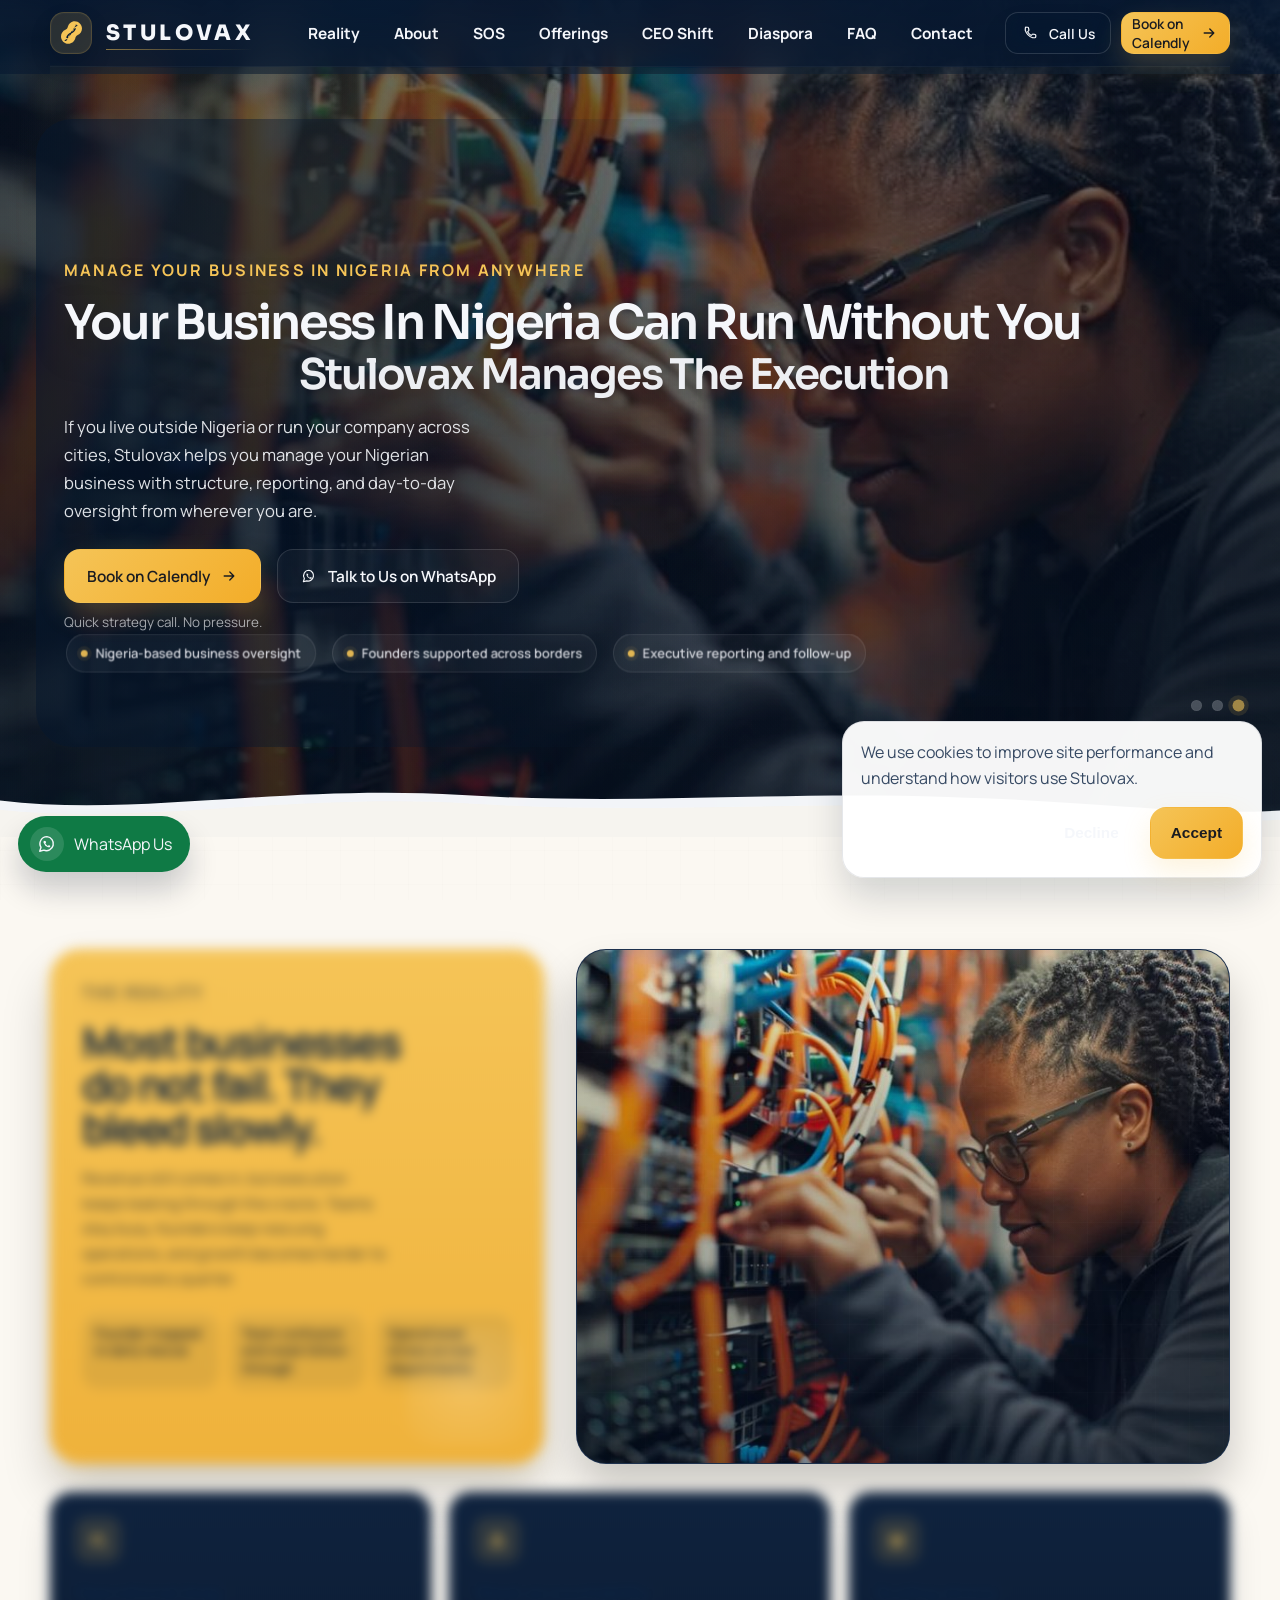
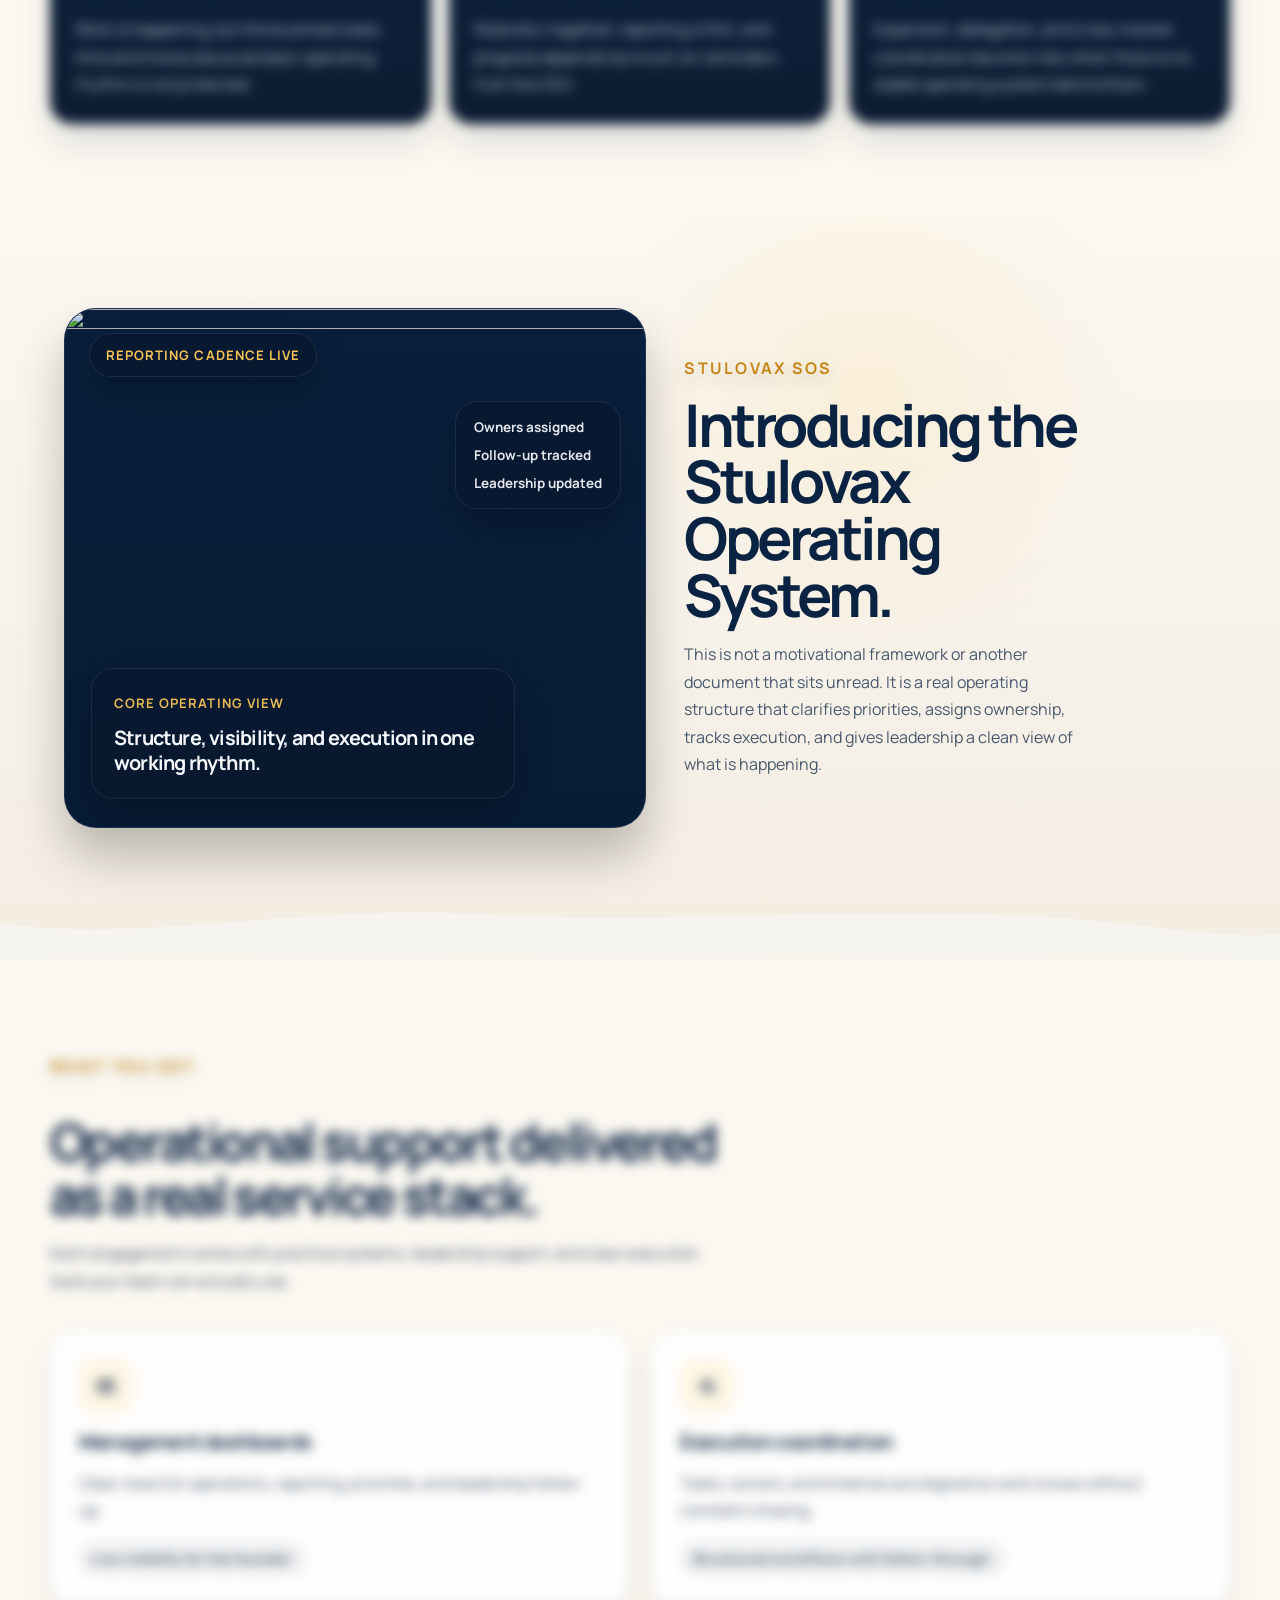
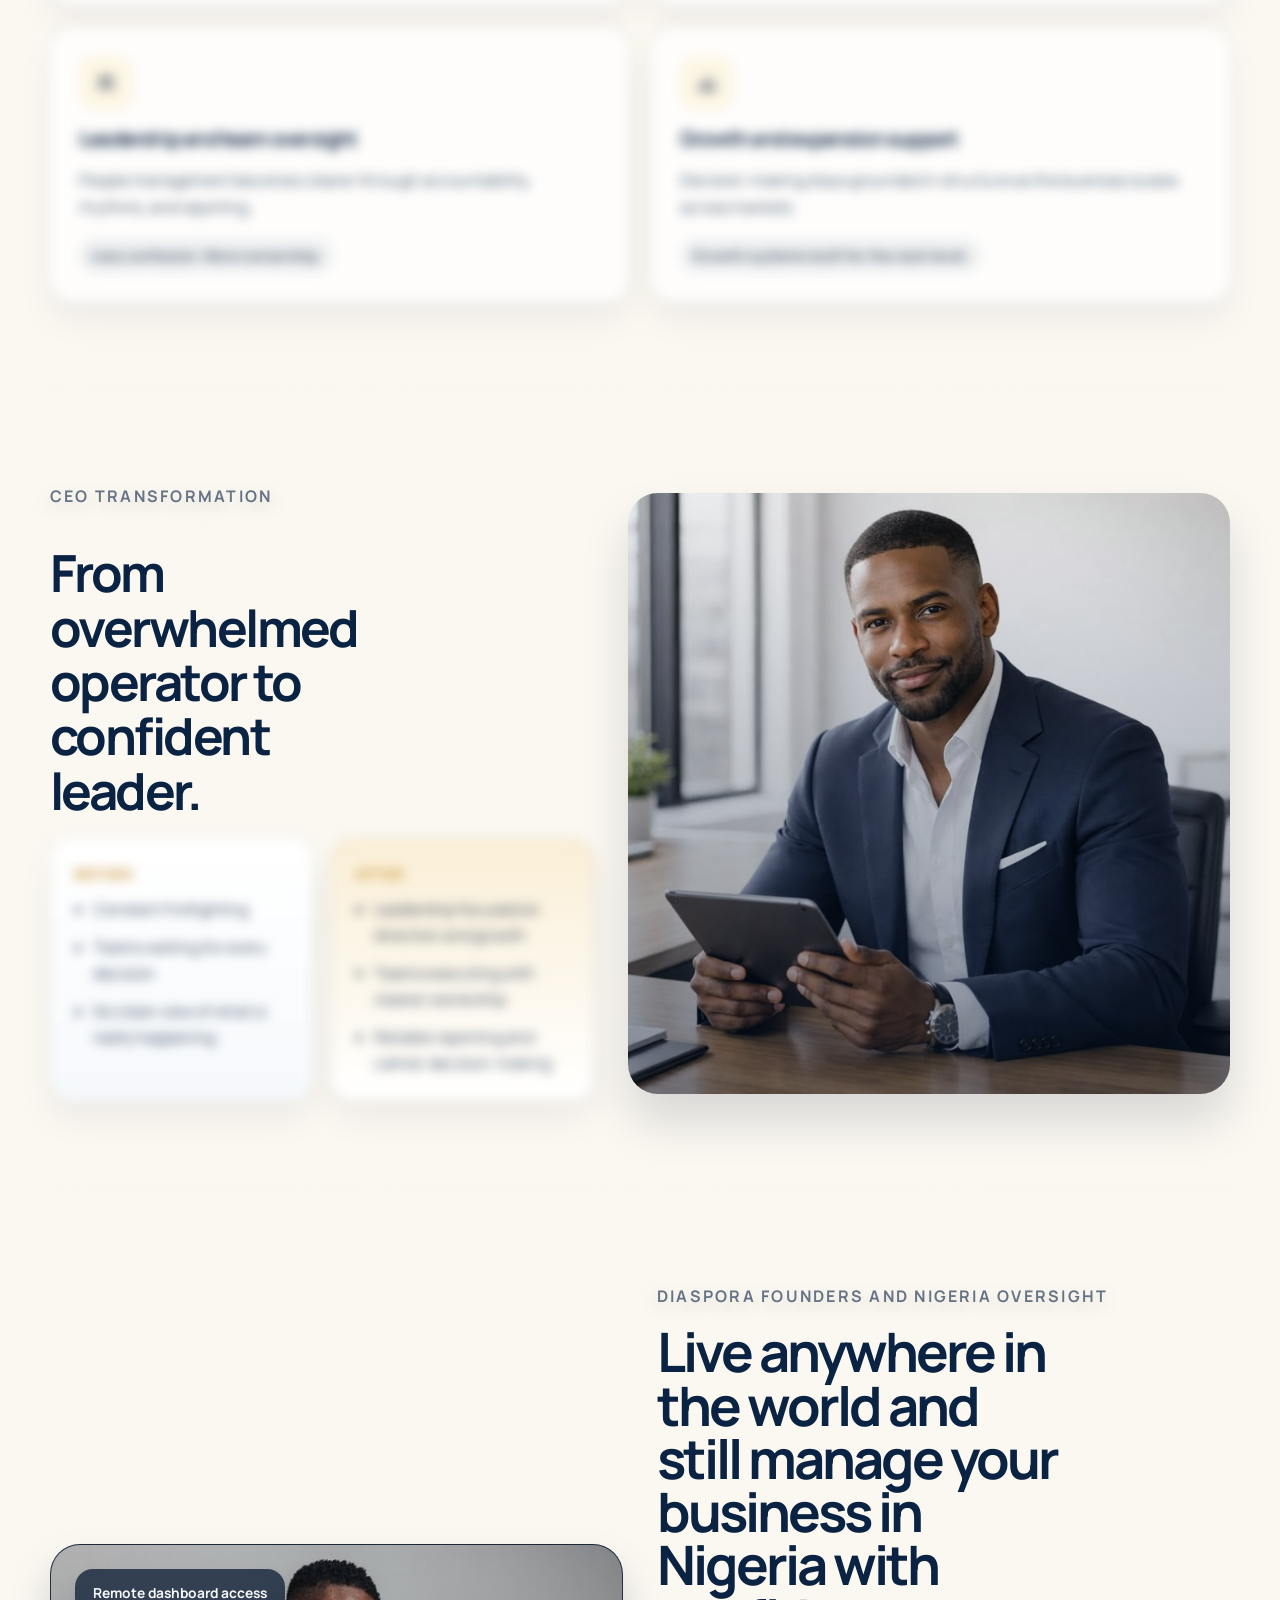
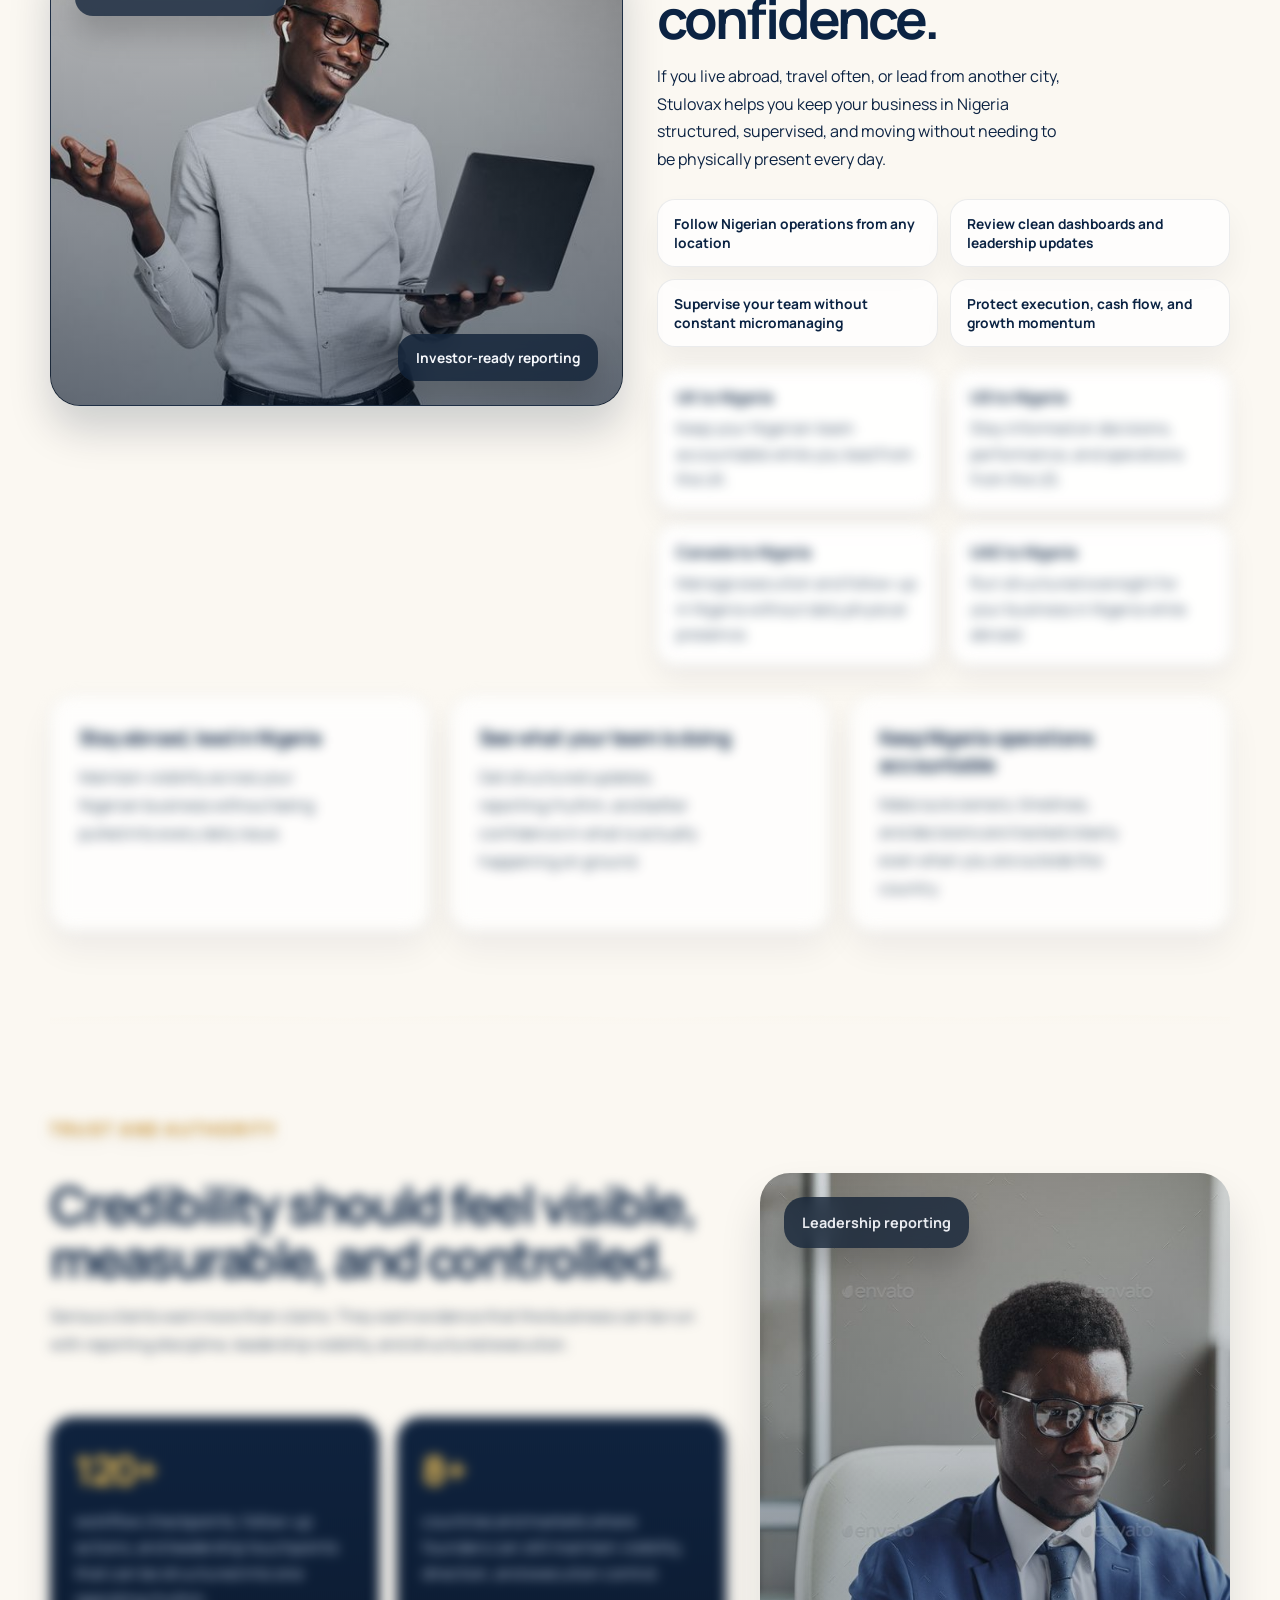
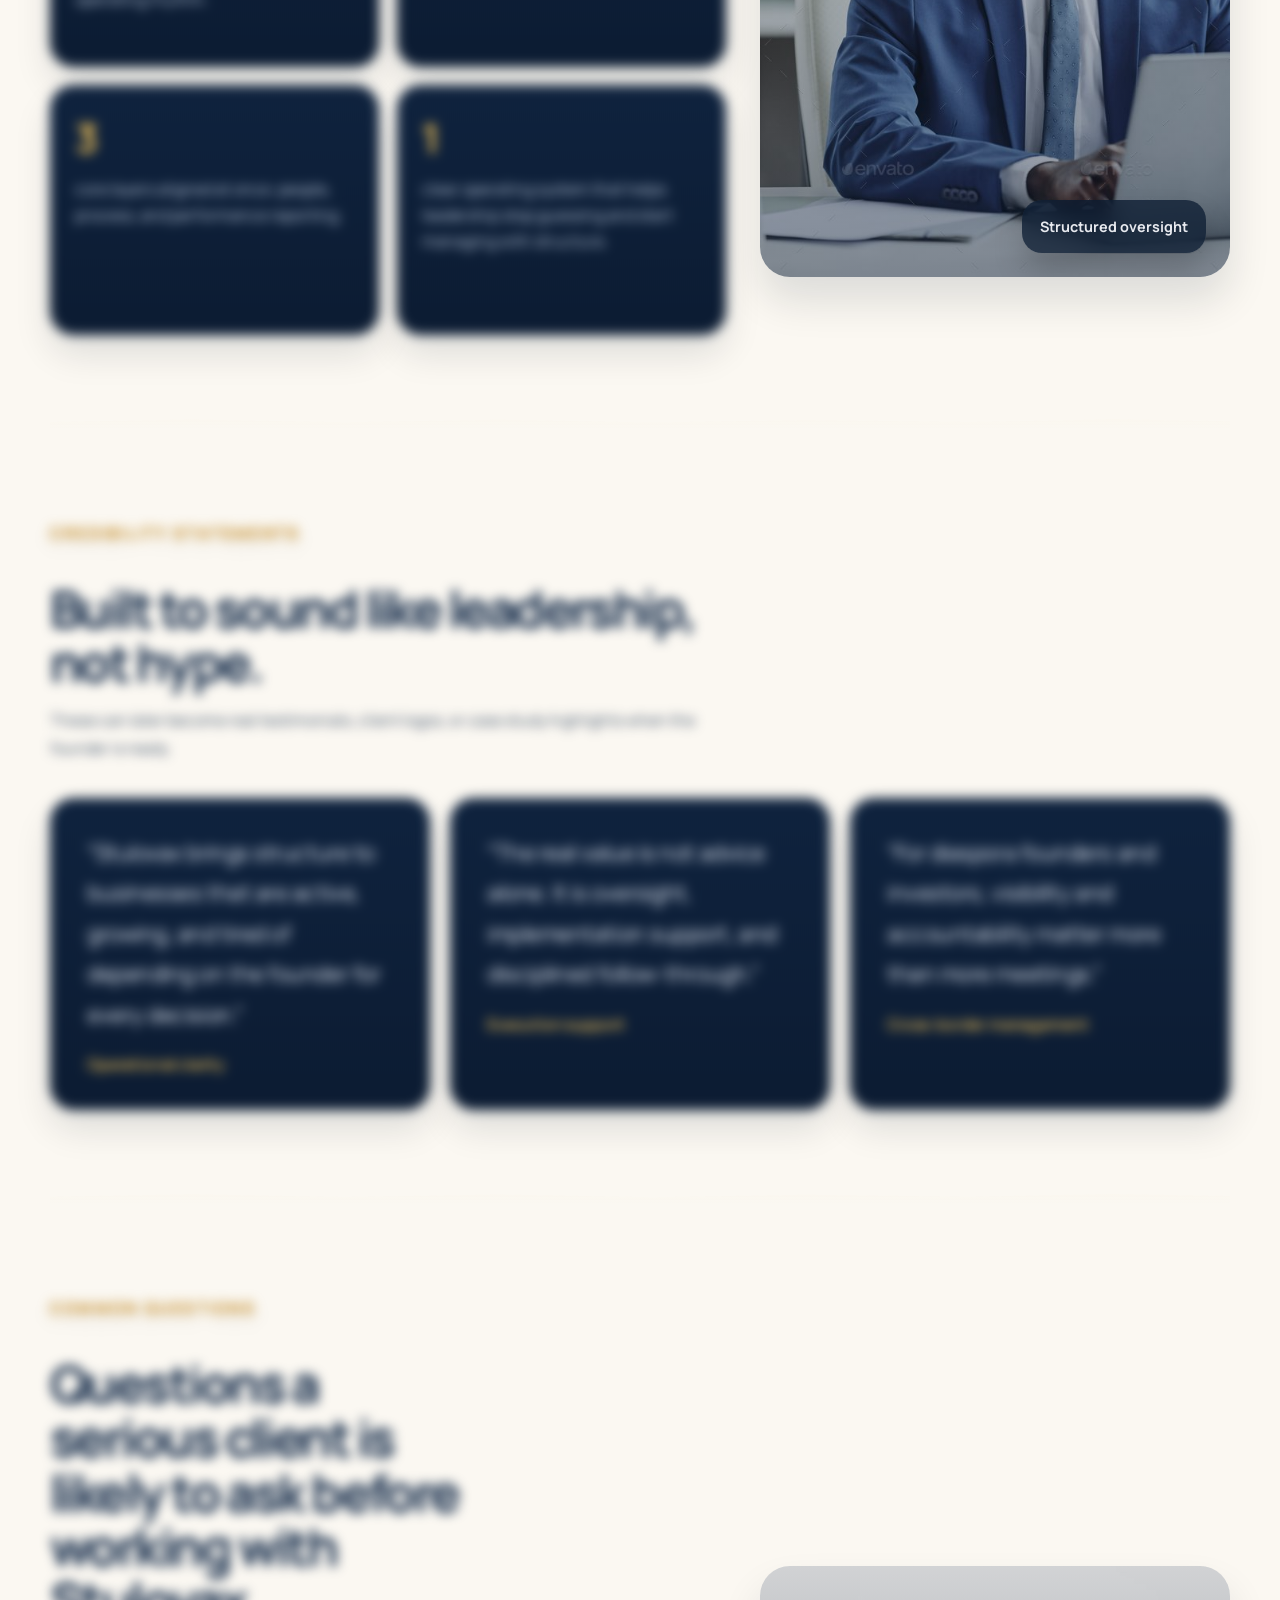
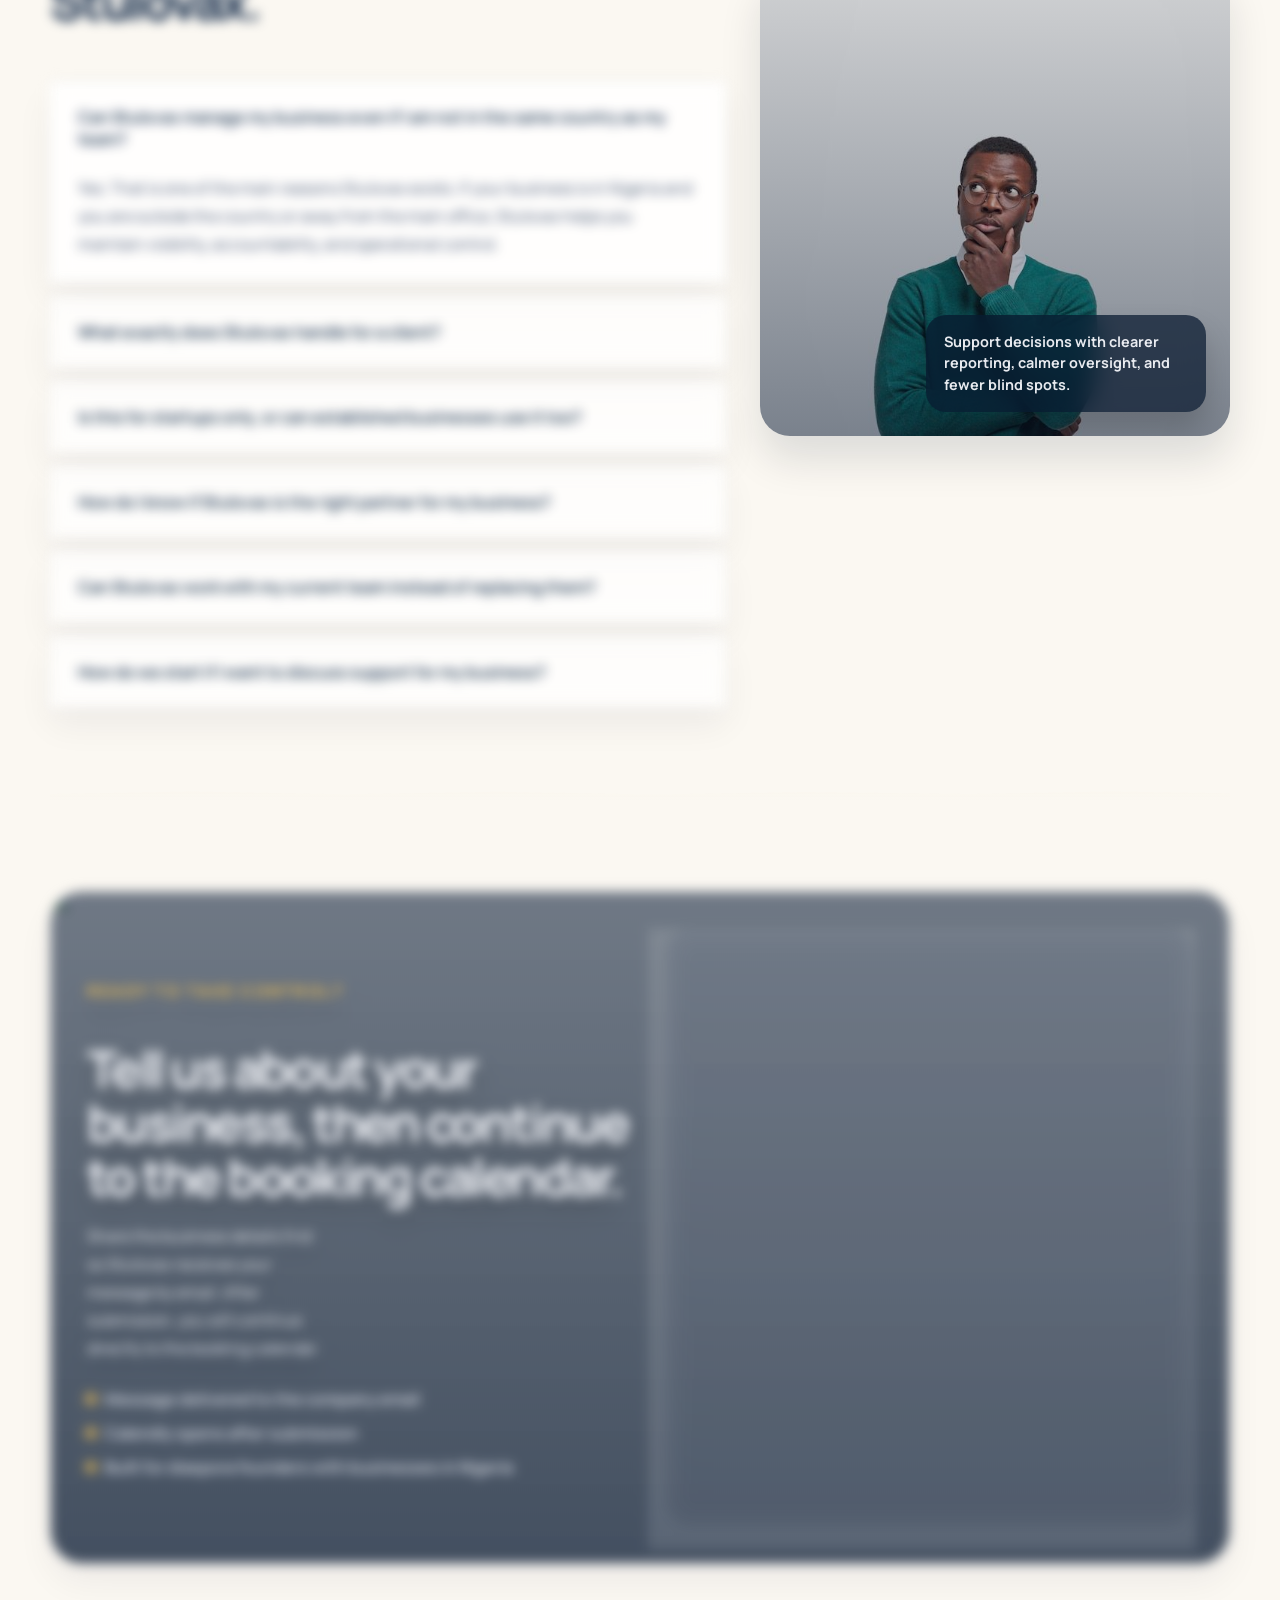
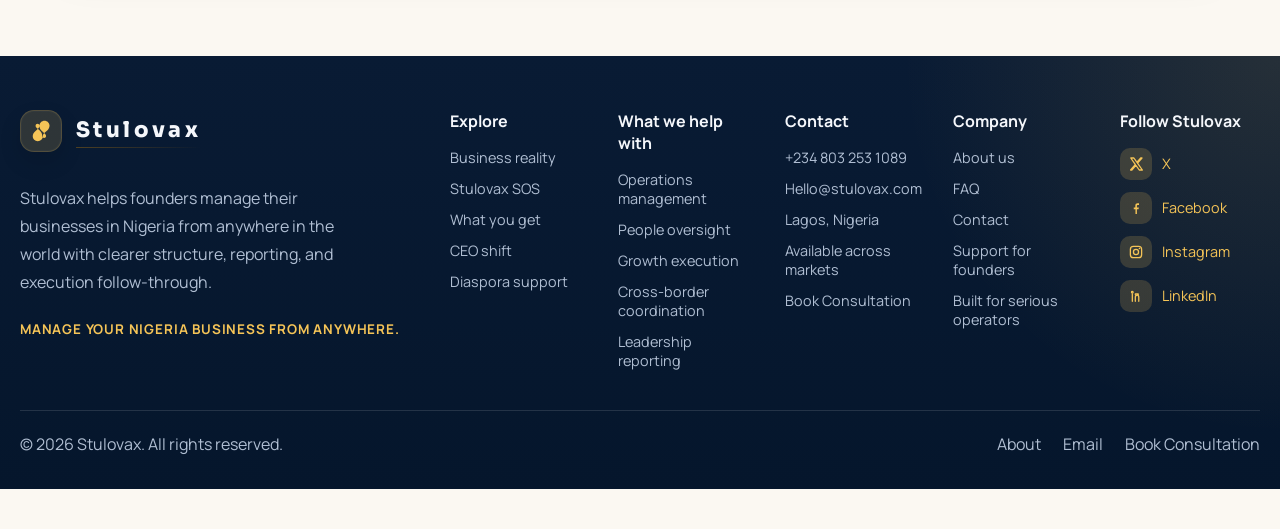
==== index.html @ ab9fce59 "Add files via upload" ====
<!DOCTYPE html>
<html lang="en">
  <head>
    <meta charset="UTF-8" />
    <meta name="viewport" content="width=device-width, initial-scale=1.0" />
    <title>Stulovax | Structure for Ambitious Businesses</title>
    <meta
      name="description"
      content="Stulovax helps founders manage their businesses in Nigeria from anywhere in the world with structure, reporting, and execution support."
    />
    <link rel="icon" type="image/svg+xml" href="./favicon.svg" />
    <link rel="preconnect" href="https://fonts.googleapis.com" />
    <link rel="preconnect" href="https://fonts.gstatic.com" crossorigin />
    <link
      href="https://fonts.googleapis.com/css2?family=Sora:wght@400;500;600;700;800&display=swap"
      rel="stylesheet"
    />
    <link
      href="https://fonts.googleapis.com/css2?family=Manrope:wght@400;500;600;700;800&display=swap"
      rel="stylesheet"
    />
    <link rel="stylesheet" href="./styles.css" />
  </head>
  <body>
    <div class="site-shell">
      <header class="site-header">
        <a class="brand" href="#top" aria-label="Stulovax home">
          <span class="brand-mark" aria-hidden="true">
            <svg viewBox="0 0 72 72" role="img" aria-hidden="true">
              <path
                fill="#f5c457"
                d="M44.8 7.5c9.7 0 17.6 7.8 17.6 17.5 0 7-4.1 13.1-10.1 15.9-3 1.4-5.1 4-5.8 7.2C44.7 56.1 37.8 62 29.6 62c-9.7 0-17.6-7.8-17.6-17.5 0-7.2 4.3-13.5 10.6-16.1 2.8-1.2 4.8-3.6 5.6-6.6C30.1 13.3 36.8 7.5 44.8 7.5Z"
              />
              <path
                fill="#071a33"
                d="M45 16.2c2.9 0 5.5.8 7.5 2.5-6.6 1.6-11.3 6.2-13.6 13.6-2.5 8.2-7.4 13.6-14.7 15.9 1.2-5.9 5-10.3 11.4-13.2 4.6-2 7.3-5.4 8.3-10.4.9-4.5 3.4-8.4 7.4-8.4h-6.3Zm-17.7 39.6c-2.8 0-5.4-.8-7.5-2.5 6.6-1.6 11.3-6.2 13.6-13.6 2.5-8.2 7.4-13.6 14.7-15.9-1.2 5.9-5 10.3-11.4 13.2-4.6 2-7.3 5.4-8.3 10.4-.9 4.5-3.4 8.4-7.4 8.4h6.3Z"
              />
            </svg>
          </span>
          <span class="brand-text">STULOVAX</span>
        </a>

        <button class="nav-toggle" type="button" aria-expanded="false" aria-controls="site-nav">
          <span></span>
          <span></span>
        </button>

        <nav id="site-nav" class="site-nav">
          <a href="#problems">Reality</a>
          <a href="./about.html">About</a>
          <a href="#services">SOS</a>
          <a href="#how-it-works">Offerings</a>
          <a href="#benefits">CEO Shift</a>
          <a href="#countries">Diaspora</a>
          <a href="#faq">FAQ</a>
          <a href="#contact">Contact</a>
        </nav>

        <div class="header-actions">
          <a class="button button-secondary button-icon button-icon-left" href="tel:+2348032531089">
            <span class="button-icon-glyph" aria-hidden="true">
              <svg viewBox="0 0 20 20" role="img" aria-hidden="true">
                <path d="M5.2 2.8h2.1c.4 0 .7.3.8.7l.5 2.5c.1.4 0 .8-.3 1.1L7 8.5a11.8 11.8 0 0 0 4.5 4.5l1.4-1.3c.3-.3.7-.4 1.1-.3l2.5.5c.4.1.7.4.7.8v2.1c0 .5-.4.9-.9 1-1 .1-2 .2-3 .1A14.8 14.8 0 0 1 4.1 6.7c0-1 0-2 .1-3a1 1 0 0 1 1-1Z" fill="none" stroke="currentColor" stroke-width="1.5" stroke-linecap="round" stroke-linejoin="round"/>
              </svg>
            </span>
            <span>Call Us</span>
          </a>
          <a class="button button-primary button-icon button-icon-right" href="https://calendly.com/stulovax" target="_blank" rel="noreferrer">
            <span>Book on Calendly</span>
            <span class="button-icon-glyph" aria-hidden="true">
              <svg viewBox="0 0 20 20" role="img" aria-hidden="true">
                <path d="M4 10h12M11 5l5 5-5 5" fill="none" stroke="currentColor" stroke-width="1.7" stroke-linecap="round" stroke-linejoin="round"/>
              </svg>
            </span>
          </a>
        </div>
      </header>

      <main id="top">
        <section class="hero section section-hero">
          <div class="hero-slideshow" aria-label="Stulovax operations slideshow">
            <div class="hero-slide-track">
              <article class="hero-slide is-active" data-slide-index="0" aria-hidden="false">
                <img
                  src="😾 Monday, May 6, 2019 Take a look_ 😢 🌹 What’s Microfinancing Doing in Blockchain Space_ The global microfinance market is anticipated to witness steady growth over the forecast period (2017 to 2025)_ Th. - Click to r"
                  alt="A business team in a strategy session reviewing operations and execution plans."
                  loading="eager"
                />
                <div class="hero-slide-shade"></div>
              </article>

              <article class="hero-slide" data-slide-index="1" aria-hidden="true">
                <img
                  src="download (1).jfif"
                  alt="Business leaders discussing expansion plans around a meeting table."
                  loading="lazy"
                />
                <div class="hero-slide-shade"></div>
              </article>

              <article class="hero-slide" data-slide-index="2" aria-hidden="true">
                <img
                  src="⚡️.jfif"
                  alt="A focused team collaborating in a modern office during a planning session."
                  loading="lazy"
                />
                <div class="hero-slide-shade"></div>
              </article>
            </div>

            <div class="hero-slide-dots" role="tablist" aria-label="Hero slideshow controls">
              <button class="hero-slide-dot is-active" type="button" role="tab" aria-selected="true" aria-label="Show slide 1"></button>
              <button class="hero-slide-dot" type="button" role="tab" aria-selected="false" aria-label="Show slide 2"></button>
              <button class="hero-slide-dot" type="button" role="tab" aria-selected="false" aria-label="Show slide 3"></button>
            </div>
          </div>

          <div class="hero-copy hero-copy-simple">
            <p class="eyebrow">Manage your business in Nigeria from anywhere</p>
            <h1>
              <span class="hero-line hero-line-primary" data-hero-text="Your Business In Nigeria Can Run Without You">Your Business In Nigeria Can Run Without You</span>
              <span class="hero-line hero-line-secondary" data-hero-text="Stulovax Manages The Execution">Stulovax Manages The Execution</span>
            </h1>
            <p class="hero-text">
              If you live outside Nigeria or run your company across cities, Stulovax helps you manage your Nigerian business with structure, reporting, and day-to-day oversight from wherever you are.
            </p>

            <div class="hero-actions">
              <a class="button button-primary button-icon button-icon-right" href="https://calendly.com/stulovax" target="_blank" rel="noreferrer">
                <span>Book on Calendly</span>
                <span class="button-icon-glyph" aria-hidden="true">
                  <svg viewBox="0 0 20 20" role="img" aria-hidden="true">
                    <path d="M4 10h12M11 5l5 5-5 5" fill="none" stroke="currentColor" stroke-width="1.7" stroke-linecap="round" stroke-linejoin="round"/>
                  </svg>
                </span>
              </a>
              <a class="button button-secondary button-icon button-icon-left" href="https://wa.me/2348032531089?text=Hello%20Stulovax%2C%20I%20want%20to%20learn%20more%20about%20your%20business%20management%20services.">
                <span class="button-icon-glyph" aria-hidden="true">
                  <svg viewBox="0 0 20 20" role="img" aria-hidden="true">
                    <path d="M10 2.8a6.8 6.8 0 0 0-5.8 10.3L3 17.2l4.2-1.1A6.8 6.8 0 1 0 10 2.8Z" fill="none" stroke="currentColor" stroke-width="1.5" stroke-linejoin="round"/>
                    <path d="M7.5 7.2h.9c.2 0 .4.2.4.4l.2 1.1c0 .2 0 .4-.2.5l-.6.6c.6 1 1.5 1.8 2.5 2.5l.6-.6c.1-.1.3-.2.5-.2l1.1.2c.2 0 .4.2.4.4v.9c0 .3-.2.5-.5.5-.6.1-1.1.1-1.7 0A6.7 6.7 0 0 1 6.9 9c0-.6 0-1.1.1-1.7 0-.2.2-.4.5-.4Z" fill="currentColor"/>
                  </svg>
                </span>
                <span>Talk to Us on WhatsApp</span>
              </a>
            </div>

            <p class="micro-copy">Quick strategy call. No pressure.</p>

            <div class="hero-trust hero-trust-simple">
              <span class="trust-badge">Nigeria-based business oversight</span>
              <span class="trust-badge">Founders supported across borders</span>
              <span class="trust-badge">Executive reporting and follow-up</span>
            </div>
          </div>

          <svg class="hero-wave" viewBox="0 0 1440 120" preserveAspectRatio="none" aria-hidden="true">
            <path class="hero-wave-white" d="M0,61 C155,88 318,34 520,52 C712,69 864,46 1066,55 C1246,63 1338,86 1440,77 L1440,120 L0,120 Z"></path>
            <path class="hero-wave-gold" d="M0,76 C160,101 330,48 532,66 C718,83 870,63 1070,71 C1246,78 1340,101 1440,92 L1440,120 L0,120 Z"></path>
          </svg>
        </section>

        <section class="section section-problems" id="problems">
          <div class="problem-stage">
            <div class="problem-brief">
              <p class="eyebrow">The reality</p>
              <h2>Most businesses do not fail. They bleed slowly.</h2>
              <p>
                Revenue still comes in, but execution keeps leaking through the cracks. Teams stay busy, founders keep rescuing operations, and growth becomes harder to control every quarter.
              </p>

              <div class="problem-tags" aria-label="Challenge themes">
                <span>Founder trapped in daily rescue</span>
                <span>Team confusion and weak follow-through</span>
                <span>Operational stress across departments</span>
              </div>
            </div>

            <div class="problem-visual problem-media" aria-hidden="true">
              <img
                class="problem-photo"
                src="⚡️.jfif"
                alt=""
                loading="lazy"
              />
              <div class="problem-media-overlay"></div>
              <div class="problem-media-card problem-media-card-top">
                <strong>Missed handoffs</strong>
                <span>Deadlines slip when no one owns the next step.</span>
              </div>
              <div class="problem-media-card problem-media-card-bottom">
                <strong>Leadership overload</strong>
                <span>Too many decisions keep coming back to the founder.</span>
              </div>
            </div>
          </div>

          <div class="problem-grid">
            <article class="problem-summary">
              <span class="problem-summary-icon" aria-hidden="true">
                <svg viewBox="0 0 24 24" role="img" aria-hidden="true">
                  <path d="M5 7.5h14M5 12h10M5 16.5h7" fill="none" stroke="currentColor" stroke-width="1.8" stroke-linecap="round"/>
                  <path d="M17.5 15.5 20 18l-2.5 2.5" fill="none" stroke="currentColor" stroke-width="1.8" stroke-linecap="round" stroke-linejoin="round"/>
                </svg>
              </span>
              <h3>Operational drag</h3>
              <p>Work is happening, but the business loses time and money because basic operating rhythm is not protected.</p>
            </article>
            <article class="problem-summary">
              <span class="problem-summary-icon" aria-hidden="true">
                <svg viewBox="0 0 24 24" role="img" aria-hidden="true">
                  <path d="M12 5.5v7" fill="none" stroke="currentColor" stroke-width="1.8" stroke-linecap="round"/>
                  <circle cx="12" cy="16.5" r="1.1" fill="currentColor"/>
                  <path d="M7.2 19h9.6c1.7 0 2.8-1.8 2-3.3l-4.8-8.7c-.8-1.4-2.9-1.4-3.7 0l-4.8 8.7c-.8 1.5.3 3.3 2 3.3Z" fill="none" stroke="currentColor" stroke-width="1.8" stroke-linejoin="round"/>
                </svg>
              </span>
              <h3>Weak accountability</h3>
              <p>Roles blur together, reporting is thin, and progress depends too much on reminders from the CEO.</p>
            </article>
            <article class="problem-summary">
              <span class="problem-summary-icon" aria-hidden="true">
                <svg viewBox="0 0 24 24" role="img" aria-hidden="true">
                  <path d="M4.5 8.5h15M7 5.5h1.5M15.5 5.5H17" fill="none" stroke="currentColor" stroke-width="1.8" stroke-linecap="round"/>
                  <path d="M6 8.5v9.2c0 .9.7 1.6 1.6 1.6h8.8c.9 0 1.6-.7 1.6-1.6V8.5" fill="none" stroke="currentColor" stroke-width="1.8" stroke-linejoin="round"/>
                  <path d="M9 12.2h6M9 15.8h4" fill="none" stroke="currentColor" stroke-width="1.8" stroke-linecap="round"/>
                </svg>
              </span>
              <h3>Scaling stress</h3>
              <p>Expansion, delegation, and cross-market coordination become risky when there is no stable operating system behind them.</p>
            </article>
          </div>
        </section>

        <section class="section section-solution" id="services">
          <div class="solution-stage solution-stage-system">
            <div class="solution-visual solution-visual-system" aria-hidden="true">
              <div class="solution-window solution-window-system">
                <img
                  class="solution-photo"
                  src="https://images.unsplash.com/photo-1460925895917-afdab827c52f?auto=format&fit=crop&w=1600&q=80"
                  alt=""
                  loading="lazy"
                />
                <div class="solution-photo-overlay"></div>
                <div class="solution-system-card solution-system-card-main">
                  <span class="solution-panel-label">Core operating view</span>
                  <strong>Structure, visibility, and execution in one working rhythm.</strong>
                </div>
                <div class="solution-system-card solution-system-card-small">
                  <span>Reporting cadence live</span>
                </div>
                <div class="solution-system-card solution-system-card-side">
                  <span>Owners assigned</span>
                  <span>Follow-up tracked</span>
                  <span>Leadership updated</span>
                </div>
              </div>
            </div>

            <div class="solution-copy">
              <p class="eyebrow">Stulovax SOS</p>
              <h2>Introducing the Stulovax Operating System.</h2>
              <p>
                This is not a motivational framework or another document that sits unread. It is a real operating structure that clarifies priorities, assigns ownership, tracks execution, and gives leadership a clean view of what is happening.
              </p>

            </div>
          </div>

          <svg class="solution-wave" viewBox="0 0 1440 120" preserveAspectRatio="none" aria-hidden="true">
            <path d="M0,69 C170,97 334,42 540,56 C738,69 899,50 1100,56 C1266,61 1356,92 1440,84 L1440,120 L0,120 Z"></path>
          </svg>
        </section>

        <section class="section section-process" id="how-it-works">
          <div class="section-heading narrow">
            <p class="eyebrow">What you get</p>
            <h2>Operational support delivered as a real service stack.</h2>
            <p>
              Each engagement comes with practical systems, leadership support, and clear execution tools your team can actually use.
            </p>
          </div>

          <div class="card-grid card-grid-two service-offer-grid">
            <article class="service-card service-offer-card">
              <span class="offer-icon" aria-hidden="true">
                <svg viewBox="0 0 24 24" role="img" aria-hidden="true">
                  <path d="M4.5 6.5h15v11h-15z" fill="none" stroke="currentColor" stroke-width="1.8" rx="2"/>
                  <path d="M8 10.5h8M8 14h5" fill="none" stroke="currentColor" stroke-width="1.8" stroke-linecap="round"/>
                </svg>
              </span>
              <h3>Management dashboards</h3>
              <p>Clear views for operations, reporting, priorities, and leadership follow-up.</p>
              <span class="offer-illustration">Live visibility for the founder.</span>
            </article>
            <article class="service-card service-offer-card">
              <span class="offer-icon" aria-hidden="true">
                <svg viewBox="0 0 24 24" role="img" aria-hidden="true">
                  <path d="M6 8h12M6 12h12M6 16h7" fill="none" stroke="currentColor" stroke-width="1.8" stroke-linecap="round"/>
                  <path d="M16.5 15 19 17.5 16.5 20" fill="none" stroke="currentColor" stroke-width="1.8" stroke-linecap="round" stroke-linejoin="round"/>
                </svg>
              </span>
              <h3>Execution coordination</h3>
              <p>Tasks, owners, and timelines are aligned so work moves without constant chasing.</p>
              <span class="offer-illustration">Structured workflows with follow-through.</span>
            </article>
            <article class="service-card service-offer-card">
              <span class="offer-icon" aria-hidden="true">
                <svg viewBox="0 0 24 24" role="img" aria-hidden="true">
                  <circle cx="8" cy="8" r="2.2" fill="none" stroke="currentColor" stroke-width="1.8"/>
                  <circle cx="16" cy="8" r="2.2" fill="none" stroke="currentColor" stroke-width="1.8"/>
                  <path d="M4.5 18c.7-2.4 2.2-3.6 4.5-3.6S12.8 15.6 13.5 18" fill="none" stroke="currentColor" stroke-width="1.8" stroke-linecap="round"/>
                  <path d="M12.5 18c.6-1.8 1.9-2.8 3.8-2.8 1.7 0 3 .9 3.7 2.8" fill="none" stroke="currentColor" stroke-width="1.8" stroke-linecap="round"/>
                </svg>
              </span>
              <h3>Leadership and team oversight</h3>
              <p>People management becomes clearer through accountability, rhythms, and reporting.</p>
              <span class="offer-illustration">Less confusion. More ownership.</span>
            </article>
            <article class="service-card service-offer-card">
              <span class="offer-icon" aria-hidden="true">
                <svg viewBox="0 0 24 24" role="img" aria-hidden="true">
                  <path d="M6 17.5V12m6 5.5V7m6 10.5v-8" fill="none" stroke="currentColor" stroke-width="1.8" stroke-linecap="round"/>
                  <path d="M4.5 18.5h15" fill="none" stroke="currentColor" stroke-width="1.8" stroke-linecap="round"/>
                </svg>
              </span>
              <h3>Growth and expansion support</h3>
              <p>Decision-making stays grounded in structure as the business scales across markets.</p>
              <span class="offer-illustration">Growth systems built for the next level.</span>
            </article>
          </div>
        </section>

        <section class="section section-benefits" id="benefits">
          <div class="ceo-stage">
            <div class="ceo-compare">
              <p class="eyebrow">CEO transformation</p>
              <h2>From overwhelmed operator to confident leader.</h2>
              <div class="compare-grid">
                <article class="compare-column">
                  <span>Before</span>
                  <ul>
                    <li>Constant firefighting</li>
                    <li>Teams waiting for every decision</li>
                    <li>No clean view of what is really happening</li>
                  </ul>
                </article>
                <article class="compare-column compare-column-after">
                  <span>After</span>
                  <ul>
                    <li>Leadership focused on direction and growth</li>
                    <li>Teams executing with clearer ownership</li>
                    <li>Reliable reporting and calmer decision-making</li>
                  </ul>
                </article>
              </div>
            </div>

            <div class="ceo-visual" aria-hidden="true">
              <img
                class="ceo-photo"
                src="The 2026 Home Service Gold Rush is officially here and there is a massive $25k grant wave hitting the industry right now_ __If you are running a home s. Without it, you are leaving free money on the table while your____"
                alt=""
                loading="lazy"
              />
              <div class="ceo-visual-overlay"></div>
              <div class="ceo-visual-note">Leadership becomes more strategic when structure carries daily execution.</div>
            </div>
          </div>
        </section>

        <section class="section section-countries" id="countries">
          <div class="countries-stage diaspora-stage">
            <div class="countries-visual diaspora-visual" aria-hidden="true">
              <div class="countries-panel diaspora-panel">
                <img
                  class="diaspora-photo"
                  src="Handsome smiling young african busines man.jfif"
                  alt=""
                  loading="lazy"
                />
                <div class="diaspora-photo-overlay"></div>
                <div class="diaspora-float diaspora-float-top">Remote dashboard access</div>
                <div class="diaspora-float diaspora-float-bottom">Investor-ready reporting</div>
              </div>
            </div>

            <div class="countries-copy diaspora-copy">
              <p class="eyebrow">Diaspora founders and Nigeria oversight</p>
              <h2>Live anywhere in the world and still manage your business in Nigeria with confidence.</h2>
              <p>
                If you live abroad, travel often, or lead from another city, Stulovax helps you keep your business in Nigeria structured, supervised, and moving without needing to be physically present every day.
              </p>

              <div class="countries-points" aria-label="Global management benefits">
                <span>Follow Nigerian operations from any location</span>
                <span>Review clean dashboards and leadership updates</span>
                <span>Supervise your team without constant micromanaging</span>
                <span>Protect execution, cash flow, and growth momentum</span>
              </div>

              <div class="diaspora-route-grid" aria-label="Founder locations Stulovax supports">
                <article class="diaspora-route">
                  <strong>UK to Nigeria</strong>
                  <span>Keep your Nigerian team accountable while you lead from the UK.</span>
                </article>
                <article class="diaspora-route">
                  <strong>US to Nigeria</strong>
                  <span>Stay informed on decisions, performance, and operations from the US.</span>
                </article>
                <article class="diaspora-route">
                  <strong>Canada to Nigeria</strong>
                  <span>Manage execution and follow-up in Nigeria without daily physical presence.</span>
                </article>
                <article class="diaspora-route">
                  <strong>UAE to Nigeria</strong>
                  <span>Run structured oversight for your business in Nigeria while abroad.</span>
                </article>
              </div>
            </div>
          </div>

          <div class="country-grid diaspora-grid">
            <article class="country-card">
              <div>
                <h3>Stay abroad, lead in Nigeria</h3>
                <p>Maintain visibility across your Nigerian business without being pulled into every daily issue.</p>
              </div>
            </article>
            <article class="country-card">
              <div>
                <h3>See what your team is doing</h3>
                <p>Get structured updates, reporting rhythm, and better confidence in what is actually happening on ground.</p>
              </div>
            </article>
            <article class="country-card">
              <div>
                <h3>Keep Nigeria operations accountable</h3>
                <p>Make sure owners, timelines, and decisions are tracked clearly even when you are outside the country.</p>
              </div>
            </article>
          </div>
        </section>

        <section class="section section-proof">
          <div class="proof-stage">
            <div class="proof-copy">
              <div class="section-heading narrow">
                <p class="eyebrow">Trust and authority</p>
                <h2>Credibility should feel visible, measurable, and controlled.</h2>
                <p>
                  Serious clients want more than claims. They want evidence that the business can be run with reporting discipline, leadership visibility, and structured execution.
                </p>
              </div>

              <div class="metrics-panel authority-grid">
                <article>
                  <strong>120+</strong>
                  <span>workflow checkpoints, follow-up actions, and leadership touchpoints that can be structured into one operating rhythm.</span>
                </article>
                <article>
                  <strong>8+</strong>
                  <span>countries and markets where founders can still maintain visibility, direction, and execution control.</span>
                </article>
                <article>
                  <strong>3</strong>
                  <span>core layers aligned at once: people, process, and performance reporting.</span>
                </article>
                <article>
                  <strong>1</strong>
                  <span>clear operating system that helps leadership stop guessing and start managing with structure.</span>
                </article>
              </div>
            </div>

            <div class="proof-visual" aria-hidden="true">
              <img
                class="proof-photo"
                src="Man working on laptop.jfif"
                alt=""
                loading="lazy"
              />
              <div class="proof-visual-overlay"></div>
              <div class="proof-badge proof-badge-top">Leadership reporting</div>
              <div class="proof-badge proof-badge-bottom">Structured oversight</div>
            </div>
          </div>
        </section>

        <section class="section section-testimonials">
          <div class="section-heading narrow">
            <p class="eyebrow">Credibility statements</p>
            <h2>Built to sound like leadership, not hype.</h2>
            <p>
              These can later become real testimonials, client logos, or case study highlights when the founder is ready.
            </p>
          </div>

          <div class="card-grid card-grid-three">
            <article class="quote-card">
              <p>
                “Stulovax brings structure to businesses that are active, growing, and tired of depending on the founder for every decision.”
              </p>
              <span>Operational clarity</span>
            </article>
            <article class="quote-card">
              <p>
                “The real value is not advice alone. It is oversight, implementation support, and disciplined follow-through.”
              </p>
              <span>Execution support</span>
            </article>
            <article class="quote-card">
              <p>
                “For diaspora founders and investors, visibility and accountability matter more than more meetings.”
              </p>
              <span>Cross-border management</span>
            </article>
          </div>
        </section>

        <section class="section section-faq" id="faq">
          <div class="faq-stage">
            <div class="faq-copy">
              <div class="section-heading narrow">
                <p class="eyebrow">Common questions</p>
                <h2>Questions a serious client is likely to ask before working with Stulovax.</h2>
              </div>

              <div class="faq-list">
                <article class="faq-item active">
                  <button class="faq-trigger" type="button" aria-expanded="true">
                    Can Stulovax manage my business even if I am not in the same country as my team?
                  </button>
                  <div class="faq-panel">
                    <p>Yes. That is one of the main reasons Stulovax exists. If your business is in Nigeria and you are outside the country or away from the main office, Stulovax helps you maintain visibility, accountability, and operational control.</p>
                  </div>
                </article>
                <article class="faq-item">
                  <button class="faq-trigger" type="button" aria-expanded="false">
                    What exactly does Stulovax handle for a client?
                  </button>
                  <div class="faq-panel">
                    <p>Depending on the engagement, Stulovax can support operations management, team supervision, reporting systems, performance tracking, growth execution, and the structure required to keep the business moving consistently.</p>
                  </div>
                </article>
                <article class="faq-item">
                  <button class="faq-trigger" type="button" aria-expanded="false">
                    Is this for startups only, or can established businesses use it too?
                  </button>
                  <div class="faq-panel">
                    <p>It works for both. The real fit is not business age, but whether the company needs stronger systems, clearer leadership visibility, and more disciplined execution.</p>
                  </div>
                </article>
                <article class="faq-item">
                  <button class="faq-trigger" type="button" aria-expanded="false">
                    How do I know if Stulovax is the right partner for my business?
                  </button>
                  <div class="faq-panel">
                    <p>If growth currently depends too much on your personal supervision, if your team lacks structure, or if you need operations to run more reliably across markets, then this is the type of support Stulovax is built to provide.</p>
                  </div>
                </article>
                <article class="faq-item">
                  <button class="faq-trigger" type="button" aria-expanded="false">
                    Can Stulovax work with my current team instead of replacing them?
                  </button>
                  <div class="faq-panel">
                    <p>Yes. The goal is usually to strengthen the existing team with clearer structure, reporting, oversight, and execution discipline, not to disrupt what is already working.</p>
                  </div>
                </article>
                <article class="faq-item">
                  <button class="faq-trigger" type="button" aria-expanded="false">
                    How do we start if I want to discuss support for my business?
                  </button>
                  <div class="faq-panel">
                    <p>The first step is a direct call, WhatsApp conversation, or email enquiry. From there, Stulovax can understand the business gaps, the current growth stage, and the type of support needed.</p>
                  </div>
                </article>
              </div>
            </div>

            <div class="faq-visual" aria-hidden="true">
              <img
                class="faq-photo"
                src="Vertical shot of contemplative thoughtful dark skinned man keeps hand under chin, looks thoughtfully upwards _ Free Photo.jfif"
                alt=""
                loading="lazy"
              />
              <div class="faq-visual-overlay"></div>
              <div class="faq-visual-note">Support decisions with clearer reporting, calmer oversight, and fewer blind spots.</div>
            </div>
          </div>
        </section>

        <section class="section section-consultation" id="consultation">
          <div class="consultation-card consultation-card-form consultation-card-photo">
            <img
              class="consultation-photo"
              src="https://images.unsplash.com/photo-1516321318423-f06f85e504b3?auto=format&fit=crop&w=1600&q=80"
              alt=""
              loading="lazy"
            />
            <div class="consultation-photo-overlay"></div>
            <div class="consultation-content consultation-content-form">
              <p class="eyebrow">Ready to take control?</p>
              <h2>Tell us about your business, then continue to the booking calendar.</h2>
              <p>
                Share the business details first so Stulovax receives your message by email. After submission, you will continue directly to the booking calendar.
              </p>

              <div class="consultation-benefits" aria-label="What happens next">
                <span>Message delivered to the company email</span>
                <span>Calendly opens after submission</span>
                <span>Built for diaspora founders with businesses in Nigeria</span>
              </div>
            </div>

            <form
              class="consultation-form"
              action="./contact-handler.php"
              method="POST"
              accept-charset="UTF-8"
            >
              <input type="hidden" name="success_redirect" value="https://calendly.com/stulovax" />
              <input type="hidden" name="error_redirect" value="./index.html?consultation=error#consultation" />
              <input type="text" name="company_website" tabindex="-1" autocomplete="off" class="form-honeypot" />

              <label class="form-field">
                <span>Full name</span>
                <input type="text" name="name" placeholder="Your full name" required />
              </label>

              <label class="form-field">
                <span>Email address</span>
                <input type="email" name="email" placeholder="you@example.com" required />
              </label>

              <label class="form-field">
                <span>Phone or WhatsApp</span>
                <input type="text" name="phone" placeholder="Phone or WhatsApp number" required />
              </label>

              <label class="form-field">
                <span>Where are you based?</span>
                <input type="text" name="location" placeholder="For example: London, Toronto, Dubai" required />
              </label>

              <label class="form-field">
                <span>Business name</span>
                <input type="text" name="business_name" placeholder="Your business name" required />
              </label>

              <label class="form-field form-field-wide">
                <span>What do you need help managing in Nigeria?</span>
                <textarea name="message" rows="5" placeholder="Tell Stulovax about the business, the team, and where you need structure or oversight." required></textarea>
              </label>

              <div class="consultation-form-actions">
                <button class="button button-primary" type="submit">Send Details and Continue</button>
                <a class="button button-secondary" href="https://wa.me/2348032531089?text=Hello%20Stulovax%2C%20I%20would%20like%20to%20discuss%20support%20for%20my%20business.">WhatsApp Instead</a>
              </div>

              <p class="consultation-status" aria-live="polite"></p>
              <p class="consultation-form-note">After you submit, you will continue to Calendly to book your consultation.</p>
            </form>
          </div>
        </section>
      </main>

      <footer class="site-footer" id="contact">
        <div class="footer-top">
          <div class="footer-branding">
            <a class="brand brand-footer" href="#top">
              <span class="brand-mark" aria-hidden="true">
                <svg viewBox="0 0 72 72" role="img" aria-hidden="true">
                  <path
                    d="M44.4 11.2c6.6 0 12.1 5.3 12.1 11.8 0 4.2-1.8 8.3-4.9 11l-7.7 6.8c-2.2 1.9-3.5 4.7-3.5 7.7 0 6.5-5.4 11.8-12.1 11.8-6.6 0-12.1-5.3-12.1-11.8 0-4.2 1.8-8.3 4.9-11l7.7-6.8c2.2-1.9 3.5-4.7 3.5-7.7 0-6.5 5.4-11.8 12.1-11.8Zm-16.8 7.2c-2.5 0-4.6 2.1-4.6 4.7 0 2 .8 3.8 2.3 5.1l7.7 6.8c3.8 3.3 6 8.1 6 13.1 0 2.6 2.1 4.7 4.6 4.7 2.5 0 4.6-2.1 4.6-4.7 0-2-.8-3.8-2.3-5.1l-7.7-6.8c-3.8-3.3-6-8.1-6-13.1 0-2.6-2.1-4.7-4.6-4.7Z"
                  />
                </svg>
              </span>
              <span class="brand-text">Stulovax</span>
            </a>
            <p>
              Stulovax helps founders manage their businesses in Nigeria from anywhere in the world with clearer structure, reporting, and execution follow-through.
            </p>
            <span class="footer-note">Manage your Nigeria business from anywhere.</span>
          </div>

          <div class="footer-links footer-links-mega">
            <div>
              <h3>Explore</h3>
              <a href="#problems">Business reality</a>
              <a href="#services">Stulovax SOS</a>
              <a href="#how-it-works">What you get</a>
              <a href="#benefits">CEO shift</a>
              <a href="#countries">Diaspora support</a>
            </div>
            <div>
              <h3>What we help with</h3>
              <span>Operations management</span>
              <span>People oversight</span>
              <span>Growth execution</span>
              <span>Cross-border coordination</span>
              <span>Leadership reporting</span>
            </div>
            <div>
              <h3>Contact</h3>
              <a href="tel:+2348032531089">+234 803 253 1089</a>
              <a href="mailto:Hello@stulovax.com">Hello@stulovax.com</a>
              <span>Lagos, Nigeria</span>
              <span>Available across markets</span>
              <a href="https://calendly.com/stulovax" target="_blank" rel="noreferrer">Book Consultation</a>
            </div>
            <div>
              <h3>Company</h3>
              <a href="./about.html">About us</a>
              <a href="#faq">FAQ</a>
              <a href="#contact">Contact</a>
              <span>Support for founders</span>
              <span>Built for serious operators</span>
            </div>
            <div>
              <h3>Follow Stulovax</h3>
              <div class="social-links">
                <a class="social-link" href="https://x.com/Stulovax" target="_blank" rel="noreferrer" aria-label="Stulovax on X">
                  <span class="social-link-icon" aria-hidden="true">
                    <svg viewBox="0 0 24 24" role="img" aria-hidden="true">
                      <path d="M5 4h4.2l4.1 5.7L18.3 4H20l-6 6.8L20.5 20h-4.2l-4.4-6.1L6.5 20H4.8l6.4-7.3L5 4Z" fill="none" stroke="currentColor" stroke-width="1.7" stroke-linejoin="round"/>
                    </svg>
                  </span>
                  <span>X</span>
                </a>
                <a class="social-link" href="https://facebook.com/stulovax" target="_blank" rel="noreferrer" aria-label="Stulovax on Facebook">
                  <span class="social-link-icon" aria-hidden="true">
                    <svg viewBox="0 0 24 24" role="img" aria-hidden="true">
                      <path d="M13.2 20v-6.2h2.2l.4-2.6h-2.6V9.5c0-.8.3-1.4 1.5-1.4h1.3V5.8c-.2 0-.9-.1-1.8-.1-1.8 0-3.1 1.1-3.1 3.2v2.3H9v2.6h2.3V20h1.9Z" fill="currentColor"/>
                    </svg>
                  </span>
                  <span>Facebook</span>
                </a>
                <a class="social-link" href="https://www.instagram.com/official_stulovax/" target="_blank" rel="noreferrer" aria-label="Stulovax on Instagram">
                  <span class="social-link-icon" aria-hidden="true">
                    <svg viewBox="0 0 24 24" role="img" aria-hidden="true">
                      <rect x="4.5" y="4.5" width="15" height="15" rx="4" fill="none" stroke="currentColor" stroke-width="1.7"/>
                      <circle cx="12" cy="12" r="3.4" fill="none" stroke="currentColor" stroke-width="1.7"/>
                      <circle cx="16.6" cy="7.4" r="1" fill="currentColor"/>
                    </svg>
                  </span>
                  <span>Instagram</span>
                </a>
                <a class="social-link" href="https://linkedin.com/company/stulovax" target="_blank" rel="noreferrer" aria-label="Stulovax on LinkedIn">
                  <span class="social-link-icon" aria-hidden="true">
                    <svg viewBox="0 0 24 24" role="img" aria-hidden="true">
                      <path d="M7.1 9.3V19M7.1 5.9a1.1 1.1 0 1 0 0 2.2 1.1 1.1 0 0 0 0-2.2ZM11.1 19v-5.4c0-1.8 1-2.9 2.5-2.9 1.4 0 2.1 1 2.1 2.9V19M11.1 10.1V9.3H15V10.8" fill="none" stroke="currentColor" stroke-width="1.7" stroke-linecap="round" stroke-linejoin="round"/>
                    </svg>
                  </span>
                  <span>LinkedIn</span>
                </a>
              </div>
            </div>
          </div>
        </div>

        <div class="footer-bottom">
          <span>© 2026 Stulovax. All rights reserved.</span>
          <div class="footer-bottom-links">
            <a href="./about.html">About</a>
            <a href="mailto:Hello@stulovax.com">Email</a>
            <a href="https://calendly.com/stulovax" target="_blank" rel="noreferrer">Book Consultation</a>
          </div>
        </div>
      </footer>
    </div>

    <a
      class="whatsapp-float"
      href="https://wa.me/2348032531089?text=Hello%20Stulovax%2C%20I%20want%20to%20learn%20more%20about%20your%20services."
      target="_blank"
      rel="noreferrer"
      aria-label="Open WhatsApp chat with Stulovax"
    >
      <span class="whatsapp-float-icon" aria-hidden="true">
        <svg viewBox="0 0 24 24" role="img" aria-hidden="true">
          <path d="M12 3.2a8.4 8.4 0 0 0-7.2 12.8L3.3 20.7l4.9-1.3A8.4 8.4 0 1 0 12 3.2Z" fill="none" stroke="currentColor" stroke-width="1.7" stroke-linejoin="round"/>
          <path d="M9 8.5h1c.2 0 .4.2.5.4l.3 1.2c0 .2 0 .5-.2.6l-.7.7c.7 1.2 1.8 2.2 3 3l.7-.7c.2-.2.4-.2.6-.2l1.2.3c.2 0 .4.2.4.5v1c0 .3-.2.6-.5.6-.7.1-1.4.2-2 .1a8.6 8.6 0 0 1-5.4-5.4c-.1-.6 0-1.3.1-2 .1-.3.3-.5.6-.5Z" fill="currentColor"/>
        </svg>
      </span>
      <span>WhatsApp Us</span>
    </a>

    <aside class="cookie-banner" role="dialog" aria-live="polite" aria-label="Cookie notice">
      <p>We use cookies to improve site performance and understand how visitors use Stulovax.</p>
      <div class="cookie-actions">
        <button class="button button-secondary cookie-decline" type="button">Decline</button>
        <button class="button button-primary cookie-accept" type="button">Accept</button>
      </div>
    </aside>

    <button class="scroll-top-button" type="button" aria-label="Back to top">
      <span aria-hidden="true">
        <svg viewBox="0 0 24 24" role="img" aria-hidden="true">
          <path d="M12 19V5M5.5 11.5 12 5l6.5 6.5" fill="none" stroke="currentColor" stroke-width="1.8" stroke-linecap="round" stroke-linejoin="round"/>
        </svg>
      </span>
    </button>

    <script src="./script.js"></script>
  </body>
  </html>
---- styles.css ----
:root {
  --bg: #05162c;
  --line: rgba(255, 255, 255, 0.09);
  --line-strong: rgba(255, 205, 92, 0.35);
  --text: #f5f7fb;
  --muted: #adc0dc;
  --accent: #f5c457;
  --accent-strong: #f0a11d;
  --radius-xl: 32px;
  --radius-lg: 24px;
  --radius-md: 18px;
  --radius-sm: 14px;
  --container: min(1180px, calc(100vw - 32px));
}

* {
  box-sizing: border-box;
}

html {
  scroll-behavior: smooth;
}

main[id],
.section[id],
footer[id] {
  scroll-margin-top: 104px;
}

body {
  margin: 0;
  font-family: "Manrope", sans-serif;
  color: #0c2343;
  background: #fbf8f2;
  overflow-x: hidden;
}

body.page-about {
  background: #fbf8f2;
}

body::before {
  content: "";
  position: fixed;
  inset: 0;
  background-image:
    linear-gradient(rgba(9, 27, 52, 0.028) 1px, transparent 1px),
    linear-gradient(90deg, rgba(9, 27, 52, 0.028) 1px, transparent 1px);
  background-size: 34px 34px;
  opacity: 0.42;
  pointer-events: none;
}

.site-header,
.section-hero {
  color: var(--text);
}

a {
  color: inherit;
  text-decoration: none;
}

img {
  display: block;
  max-width: 100%;
}

.site-shell {
  width: var(--container);
  margin: 0 auto;
  padding-bottom: 40px;
}

body.is-scrolling-down .site-header {
  transform: translateY(-6px);
}

body.is-scrolling-up .site-header,
body:not(.is-scrolling-down) .site-header {
  transform: translateY(0);
}

body:not(.page-about) .site-header:not(.is-scrolled):not(.nav-open) {
  background: rgba(7, 24, 48, 0.52);
  border-bottom-color: rgba(255, 255, 255, 0.1);
  box-shadow: none;
  backdrop-filter: blur(16px);
}

body:not(.page-about) .site-header:not(.is-scrolled):not(.nav-open)::before {
  background: linear-gradient(180deg, rgba(7, 24, 48, 0.9), rgba(7, 24, 48, 0.62));
}

body:not(.page-about) .site-header:not(.is-scrolled):not(.nav-open)::after {
  opacity: 0.12;
}

body:not(.page-about) .site-header:not(.is-scrolled):not(.nav-open) .button-secondary,
body:not(.page-about) .site-header:not(.is-scrolled):not(.nav-open) .nav-toggle {
  background: rgba(7, 24, 48, 0.26);
  border-color: rgba(255, 255, 255, 0.14);
  box-shadow: 0 14px 28px rgba(0, 0, 0, 0.08);
  backdrop-filter: blur(14px);
}

body:not(.page-about) .site-header:not(.is-scrolled):not(.nav-open) .site-nav a {
  color: #f5f7fb;
  background: transparent;
  border: 0;
  box-shadow: none;
  text-shadow: none;
}

body:not(.page-about) .site-header:not(.is-scrolled):not(.nav-open) .site-nav a:hover {
  color: #ffffff;
  background: transparent;
}

.site-header {
  position: sticky;
  top: 0;
  z-index: 20;
  overflow: visible;
  display: grid;
  grid-template-columns: 1fr auto 1fr;
  align-items: center;
  gap: 20px;
  width: 100%;
  margin: 0 auto;
  padding: 12px 0;
  border-bottom: 1px solid rgba(255, 255, 255, 0.08);
  background: rgba(7, 24, 48, 0.92);
  backdrop-filter: blur(18px);
  transition: background 220ms ease, box-shadow 220ms ease, border-color 220ms ease, transform 260ms cubic-bezier(0.22, 1, 0.36, 1);
}

.site-header::before {
  content: "";
  position: absolute;
  top: 0;
  bottom: -8px;
  left: calc(50% - 50vw);
  width: 100vw;
  background: rgba(7, 24, 48, 0.96);
  z-index: -1;
}

.site-header::after {
  content: "";
  position: absolute;
  left: 0;
  right: 0;
  bottom: -8px;
  height: 14px;
  background: rgba(245, 196, 87, 0.22);
  clip-path: polygon(0 38%, 10% 56%, 21% 42%, 33% 58%, 45% 44%, 57% 60%, 69% 42%, 81% 56%, 91% 40%, 100% 50%, 100% 100%, 0 100%);
  opacity: 0.34;
  pointer-events: none;
}

.site-header.is-scrolled {
  background: rgba(7, 26, 51, 0.98);
  border-bottom-color: rgba(255, 255, 255, 0.1);
  box-shadow: 0 16px 36px rgba(0, 0, 0, 0.2);
}

.site-header.is-scrolled .brand-text,
.site-header.is-scrolled .site-nav a,
.site-header.is-scrolled .button-secondary {
  color: var(--text);
}

.site-header.is-scrolled .site-nav a:hover {
  background: rgba(255, 255, 255, 0.08);
}

.site-header.is-scrolled .button-secondary {
  background: rgba(255, 255, 255, 0.06);
  border-color: rgba(255, 255, 255, 0.16);
  box-shadow: 0 14px 28px rgba(0, 0, 0, 0.14);
}

.site-header.is-scrolled .nav-toggle span {
  background: var(--text);
}

.site-header.is-scrolled .brand-mark {
  background: rgba(245, 196, 87, 0.14);
}

.brand {
  display: inline-flex;
  align-items: center;
  gap: 14px;
  font-size: 1.75rem;
  font-weight: 700;
  letter-spacing: -0.04em;
  font-family: "Sora", sans-serif;
  justify-self: start;
}

.brand-mark {
  display: grid;
  place-items: center;
  width: 42px;
  height: 42px;
  border-radius: 14px;
  background: rgba(245, 196, 87, 0.14);
  border: 1px solid rgba(245, 196, 87, 0.18);
  box-shadow: inset 0 0 0 1px rgba(255, 255, 255, 0.02), 0 10px 22px rgba(0, 0, 0, 0.12);
}

.brand-mark svg {
  width: 30px;
  height: 30px;
  fill: var(--accent);
}

.brand-text {
  position: relative;
  display: inline-flex;
  align-items: center;
  min-height: 42px;
  padding-bottom: 2px;
  font-size: 0.76em;
  font-weight: 800;
  letter-spacing: 0.16em;
}

.brand-text::after {
  content: "";
  position: absolute;
  left: 0;
  right: 0;
  bottom: 4px;
  height: 1px;
  background: linear-gradient(90deg, rgba(245, 196, 87, 0.75), rgba(245, 196, 87, 0));
  opacity: 0.7;
}

.site-nav,
.header-actions,
.hero-actions,
.hero-trust,
.services-layout,
.timeline,
.benefit-grid,
.country-grid,
.faq-list,
.consultation-card,
.site-footer,
.footer-links,
.card-grid,
.hero-stats,
.metrics-panel {
  display: grid;
}

.site-nav {
  grid-auto-flow: column;
  justify-content: center;
  gap: 10px;
  justify-self: center;
}

.site-nav a {
  color: var(--muted);
  font-size: 0.96rem;
  font-weight: 700;
}

.site-nav a:hover {
  color: var(--text);
}

.footer-links a,
.footer-links span {
  color: rgba(12, 35, 67, 0.68);
  font-size: 0.9rem;
}

.footer-links a:hover {
  color: #0b2343;
}

.site-nav a {
  padding: 10px 12px;
  border-radius: 999px;
  transition: background 180ms ease, color 180ms ease;
}

.site-nav a:hover {
  background: rgba(255, 255, 255, 0.06);
}

.header-actions {
  grid-auto-flow: column;
  gap: 10px;
  justify-self: end;
}

.site-header .button {
  min-height: 42px;
  padding: 0 15px;
  border-radius: 13px;
  font-size: 0.86rem;
}

.button {
  position: relative;
  overflow: hidden;
  display: inline-flex;
  align-items: center;
  justify-content: center;
  min-height: 52px;
  padding: 0 20px;
  border-radius: 16px;
  border: 1px solid transparent;
  font-size: 0.96rem;
  font-weight: 600;
  transition: transform 180ms ease, background 180ms ease, border-color 180ms ease, box-shadow 180ms ease, color 180ms ease;
}

.button:hover {
  transform: translateY(-2px);
}

.button::after {
  content: "";
  position: absolute;
  inset: 0;
  background: linear-gradient(120deg, transparent 20%, rgba(255, 255, 255, 0.16) 50%, transparent 80%);
  opacity: 0;
  transform: translateX(-100%);
  transition: transform 240ms ease, opacity 240ms ease;
}

.button:hover::after {
  opacity: 1;
  transform: translateX(100%);
}

.button-primary {
  color: #1a1c21;
  background: linear-gradient(135deg, var(--accent) 0%, #f3ad29 100%);
  box-shadow: 0 12px 28px rgba(245, 196, 87, 0.2);
}

.button-secondary {
  color: var(--text);
  border-color: rgba(255, 255, 255, 0.12);
  background: rgba(255, 255, 255, 0.04);
}

.button-primary:hover {
  box-shadow: 0 16px 32px rgba(245, 196, 87, 0.28);
}

.button-secondary:hover {
  border-color: rgba(255, 255, 255, 0.24);
  background: rgba(255, 255, 255, 0.08);
  box-shadow: 0 14px 28px rgba(0, 0, 0, 0.14);
}

.section {
  position: relative;
  padding: clamp(76px, 8vw, 92px) 0;
  border-top: 0;
}

.section + .section::before {
  content: "";
  position: absolute;
  left: 0;
  right: 0;
  top: -16px;
  height: 18px;
  background: linear-gradient(180deg, rgba(245, 196, 87, 0.14), rgba(255, 255, 255, 0.02));
  clip-path: polygon(0 60%, 12% 46%, 25% 61%, 38% 47%, 51% 63%, 64% 49%, 78% 60%, 90% 45%, 100% 56%, 100% 100%, 0 100%);
  opacity: 0.2;
  pointer-events: none;
}

.section-problems::before,
.section-process::before,
.section-proof::before {
  top: -15px;
  height: 20px;
  clip-path: polygon(0 58%, 10% 43%, 22% 57%, 35% 44%, 48% 59%, 61% 46%, 75% 60%, 88% 44%, 100% 54%, 100% 100%, 0 100%);
}

.section-solution::before,
.section-benefits::before,
.section-testimonials::before {
  top: -18px;
  height: 24px;
  background: linear-gradient(180deg, rgba(245, 196, 87, 0.18), rgba(255, 255, 255, 0.01));
  clip-path: polygon(0 63%, 9% 42%, 20% 59%, 33% 41%, 47% 62%, 60% 45%, 74% 60%, 87% 40%, 100% 56%, 100% 100%, 0 100%);
}

.section-countries::before,
.section-faq::before,
.section-consultation::before {
  top: -12px;
  height: 16px;
  clip-path: polygon(0 55%, 14% 45%, 28% 57%, 44% 46%, 60% 58%, 76% 47%, 90% 56%, 100% 50%, 100% 100%, 0 100%);
}

.section-hero {
  --hero-overlap: 104px;
  position: relative;
  isolation: isolate;
  min-height: calc(100vh - 126px);
  width: 100vw;
  margin-top: calc(-1 * var(--hero-overlap));
  margin-left: calc(50% - 50vw);
  margin-right: calc(50% - 50vw);
  display: grid;
  align-items: center;
  padding: calc(88px + var(--hero-overlap)) clamp(24px, 5vw, 72px) 118px;
  border-top: 0;
  background: transparent;
}

.section-hero::before {
  content: "";
  position: absolute;
  inset: 0;
  z-index: 1;
  background:
    radial-gradient(circle at 24% 28%, rgba(245, 196, 87, 0.18), transparent 26%),
    linear-gradient(90deg, rgba(6, 18, 34, 0.24) 0%, rgba(6, 18, 34, 0.08) 40%, rgba(6, 18, 34, 0.16) 100%),
    linear-gradient(180deg, rgba(9, 27, 52, 0.08) 0%, rgba(5, 22, 44, 0.26) 100%);
}

.hero-copy,
.info-card,
.service-card,
.benefit-card,
.country-card,
.quote-card,
.faq-item,
.consultation-card,
.promise-panel,
.timeline-step,
.signal-card,
.metrics-panel,
.site-footer {
  background: transparent;
  box-shadow: none;
}

.hero-copy {
  position: relative;
  z-index: 2;
  isolation: isolate;
  width: min(1180px, 100%);
  max-width: 1180px;
  margin: 0 auto;
  padding: clamp(48px, 9vw, 104px) 0 22px;
  text-align: left;
  display: grid;
  justify-items: start;
}

.hero-copy::before {
  content: "";
  position: absolute;
  top: -36px;
  bottom: -28px;
  left: -28px;
  width: min(760px, calc(100% + 40px));
  border-radius: 36px;
  background: linear-gradient(90deg, rgba(5, 22, 44, 0.56) 0%, rgba(5, 22, 44, 0.34) 48%, rgba(5, 22, 44, 0.08) 78%, rgba(5, 22, 44, 0) 100%);
  z-index: -1;
  pointer-events: none;
}

.hero-copy > .eyebrow,
.hero-copy > h1,
.hero-copy > .hero-text,
.hero-copy > .micro-copy {
  position: relative;
  left: 0;
}

.hero-copy > * {
  opacity: 1;
  transform: translateY(0);
  animation: heroReveal 700ms ease forwards;
}

.hero-copy > .eyebrow {
  animation-delay: 60ms;
}

.hero-copy > h1 {
  animation: none;
}

.hero-copy > .hero-text {
  animation-delay: 240ms;
}

.hero-copy > .hero-actions {
  animation-delay: 340ms;
}

.hero-copy > .micro-copy {
  animation-delay: 420ms;
}

.hero-copy > .hero-trust {
  animation-delay: 500ms;
}

.hero-copy::after,
.consultation-card::after {
  display: none;
}

.eyebrow {
  margin: 0 0 18px;
  color: var(--accent);
  font-size: 1rem;
  font-weight: 700;
  text-transform: uppercase;
  letter-spacing: 0.14em;
  text-shadow: 0 6px 18px rgba(0, 0, 0, 0.22);
}

h1,
h2,
h3,
p {
  margin: 0;
}

h1 {
  width: fit-content;
  max-width: none;
  margin: 0;
  font-family: "Sora", sans-serif;
  font-size: clamp(2.2rem, 3.75vw, 3.58rem);
  font-weight: 600;
  line-height: 0.98;
  letter-spacing: -0.05em;
  text-align: left;
  text-shadow: 0 14px 40px rgba(0, 0, 0, 0.28);
}

.hero-line {
  display: block;
  width: max-content;
  max-width: 100%;
  color: var(--text);
  overflow: visible;
}

.hero-line-primary {
  white-space: nowrap;
}

.hero-line-secondary {
  margin-top: 8px;
  margin-left: 7.35ch;
  font-size: 0.88em;
  color: rgba(245, 247, 251, 0.96);
  letter-spacing: -0.045em;
}

.hero-word {
  display: inline-block;
  opacity: 0.18;
  transform: translate3d(0, 0.34em, 0) scale(0.995);
  filter: none;
  transition: opacity 520ms ease, transform 520ms cubic-bezier(0.2, 1, 0.3, 1);
  will-change: transform, opacity;
}

.hero-word.is-visible {
  opacity: 1;
  transform: translate3d(0, 0, 0) scale(1);
}

.hero-line .hero-word.is-visible {
  opacity: 1 !important;
  transform: translate3d(0, 0, 0) scale(1) !important;
}

.hero-word.is-visible {
  opacity: 1;
  transform: translate3d(0, 0, 0) scale(1);
}

.hero-text,
.section-heading p,
.info-card p,
.service-card p,
.timeline-step p,
.benefit-card p,
.country-card p,
.quote-card p,
.faq-panel p,
.consultation-card p,
.footer-branding p,
.promise-panel p,
.stat-copy,
.signal-card li {
  color: var(--muted);
  line-height: 1.75;
}

.section:not(.section-hero):not(.section-solution) .section-heading p,
.section:not(.section-hero):not(.section-solution) .info-card p,
.section:not(.section-hero):not(.section-solution) .service-card p,
.section:not(.section-hero):not(.section-solution) .timeline-step p,
.section:not(.section-hero):not(.section-solution) .benefit-card p,
.section:not(.section-hero):not(.section-solution) .country-card p,
.section:not(.section-hero):not(.section-solution) .quote-card p,
.section:not(.section-hero):not(.section-solution) .faq-panel p,
.section:not(.section-hero):not(.section-solution) .consultation-card p,
.section:not(.section-hero):not(.section-solution) .promise-panel p,
.section:not(.section-hero):not(.section-solution) .stat-copy,
.section:not(.section-hero):not(.section-solution) .signal-card li,
.page-about .about-hero-copy p:last-of-type {
  color: rgba(12, 35, 67, 0.8);
}

.page-about .site-shell {
  padding-bottom: 0;
}

.page-about .site-header {
  color: var(--text);
}

.page-about .section-about-hero {
  color: #f5f7fb;
}

.section-about-hero {
  position: relative;
  width: 100vw;
  margin-left: calc(50% - 50vw);
  margin-right: calc(50% - 50vw);
  padding: 132px clamp(24px, 5vw, 72px) 112px;
  overflow: hidden;
}

.section-about-hero::before {
  content: "";
  position: absolute;
  inset: 0;
  background:
    linear-gradient(90deg, rgba(6, 18, 34, 0.78) 0%, rgba(6, 18, 34, 0.46) 45%, rgba(6, 18, 34, 0.68) 100%),
    radial-gradient(circle at 24% 24%, rgba(245, 196, 87, 0.18), transparent 22%),
    url("https://images.unsplash.com/photo-1521737604893-d14cc237f11d?auto=format&fit=crop&w=2000&q=80") center/cover no-repeat;
}

.about-hero-layout,
.about-story-grid,
.about-values-grid,
.about-capability-grid,
.about-proof-grid,
.about-cta {
  display: grid;
}

.about-hero-layout {
  position: relative;
  z-index: 1;
  width: min(1180px, calc(100vw - 32px));
  margin: 0 auto;
  grid-template-columns: minmax(0, 0.9fr) minmax(340px, 1.1fr);
  gap: 34px;
  align-items: center;
}

.about-hero-copy {
  max-width: 560px;
}

.about-hero-copy h1 {
  max-width: 11ch;
  text-align: left;
}

.about-hero-copy p:last-of-type {
  margin-top: 18px;
  max-width: 43ch;
  color: rgba(245, 247, 251, 0.84);
  font-size: 1rem;
  line-height: 1.72;
}

.about-hero-actions {
  display: grid;
  grid-auto-flow: column;
  justify-content: start;
  gap: 14px;
  margin-top: 28px;
}

.about-hero-panel {
  position: relative;
  min-height: 480px;
  padding: 24px;
  border-radius: 32px;
  overflow: hidden;
  background: linear-gradient(180deg, rgba(13, 37, 72, 0.98), rgba(8, 27, 54, 0.98));
  border: 1px solid rgba(255, 255, 255, 0.08);
  box-shadow: 0 28px 48px rgba(0, 0, 0, 0.24), inset 0 1px 0 rgba(255, 255, 255, 0.04);
}

.about-hero-panel::before {
  content: "";
  position: absolute;
  inset: 0;
  background-image:
    linear-gradient(rgba(255, 255, 255, 0.025) 1px, transparent 1px),
    linear-gradient(90deg, rgba(255, 255, 255, 0.025) 1px, transparent 1px);
  background-size: 34px 34px;
  opacity: 0.55;
}

.about-panel-window,
.about-panel-metrics,
.about-values-grid,
.about-capability-grid,
.about-proof-grid,
.about-cta {
  gap: 20px;
}

.about-panel-window,
.about-story-card,
.about-value-card,
.about-capability-card,
.about-proof-card,
.about-cta {
  position: relative;
  z-index: 1;
  padding: 24px;
  border-radius: 24px;
  background: rgba(255, 255, 255, 0.045);
  border: 1px solid rgba(255, 255, 255, 0.08);
  box-shadow: inset 0 1px 0 rgba(255, 255, 255, 0.03);
}

.about-panel-window {
  margin-top: 22px;
}

.about-panel-window strong,
.about-story-card strong,
.about-value-card strong,
.about-capability-card strong,
.about-proof-card strong,
.about-cta strong {
  display: block;
  color: #f5f7fb;
  font-size: 1.22rem;
  letter-spacing: -0.04em;
}

.about-panel-window p,
.about-story-card p,
.about-value-card p,
.about-capability-card p,
.about-proof-card p,
.about-cta p {
  margin-top: 12px;
  color: rgba(214, 227, 246, 0.82);
  line-height: 1.72;
}

.about-panel-kicker {
  display: inline-flex;
  margin-bottom: 12px;
  color: rgba(245, 196, 87, 0.94);
  font-size: 0.82rem;
  font-weight: 700;
  letter-spacing: 0.08em;
  text-transform: uppercase;
}

.about-panel-metrics {
  grid-template-columns: repeat(3, minmax(0, 1fr));
  margin-top: 18px;
}

.about-panel-metrics article {
  padding: 18px;
  border-radius: 20px;
  background: rgba(245, 196, 87, 0.12);
  border: 1px solid rgba(245, 196, 87, 0.16);
}

.about-panel-metrics strong {
  color: #f5c457;
  font-size: 1.8rem;
}

.about-panel-metrics span {
  display: block;
  margin-top: 10px;
  color: rgba(245, 247, 251, 0.84);
  line-height: 1.58;
}

.section-about-story .section-heading,
.section-about-proof .section-heading {
  margin-bottom: 28px;
}

.about-story-grid {
  grid-template-columns: minmax(0, 0.95fr) minmax(0, 1.05fr);
  gap: 22px;
}

.about-story-card,
.about-value-card,
.about-capability-card,
.about-proof-card,
.about-cta {
  background: linear-gradient(180deg, rgba(10, 30, 58, 0.98), rgba(7, 23, 46, 0.98));
  border: 1px solid rgba(14, 48, 92, 0.24);
  box-shadow: inset 0 1px 0 rgba(255, 255, 255, 0.03), 0 18px 34px rgba(8, 22, 43, 0.12);
}

.about-story-card ul {
  margin: 16px 0 0;
  padding-left: 18px;
  color: rgba(214, 227, 246, 0.82);
}

.about-story-card li + li {
  margin-top: 10px;
}

.page-about .section .eyebrow,
.section:not(.section-hero):not(.section-solution) .eyebrow {
  color: #bf7d07;
}

.about-values-grid,
.about-proof-grid {
  grid-template-columns: repeat(3, minmax(0, 1fr));
}

.about-capability-grid {
  grid-template-columns: repeat(2, minmax(0, 1fr));
}

.about-value-card strong,
.about-proof-card strong {
  color: #f5c457;
}

.about-cta {
  grid-template-columns: minmax(0, 1fr) auto;
  align-items: center;
}

.about-cta .button {
  min-width: 220px;
}

.page-about .section-about-hero .about-hero-copy h1,
.page-about .section-about-hero .eyebrow {
  color: #f5f7fb;
}

.page-about .section-about-hero .eyebrow {
  color: #f5c457;
}

.hero-text {
  max-width: 42ch;
  margin-top: 18px;
  margin-left: 0;
  margin-right: 0;
  font-size: 1.04rem;
  color: rgba(245, 247, 251, 0.9);
  line-height: 1.68;
  text-shadow: 0 8px 24px rgba(0, 0, 0, 0.2);
}

.hero-actions {
  grid-auto-flow: column;
  justify-content: start;
  gap: 16px;
  margin-top: 24px;
}

.hero-actions .button {
  min-height: 54px;
  padding-inline: 22px;
}

.button-icon {
  gap: 10px;
}

.button-icon-left {
  grid-auto-flow: column;
}

.button-icon-right {
  grid-auto-flow: column;
}

.button-icon-glyph {
  display: inline-flex;
  align-items: center;
  justify-content: center;
  width: 18px;
  min-width: 18px;
  line-height: 1;
}

.button-icon-glyph svg {
  width: 16px;
  height: 16px;
}

.micro-copy {
  margin-top: 10px;
  color: rgba(245, 247, 251, 0.64);
  font-size: 0.84rem;
  text-align: left;
}

.hero-slideshow {
  position: absolute;
  inset: 0;
  z-index: 0;
  overflow: hidden;
  background: #081a33;
}

.hero-slide-track {
  position: relative;
  width: 100%;
  height: 100%;
  min-height: calc(100vh - 126px);
}

.hero-slide {
  position: absolute;
  inset: 0;
  opacity: 0;
  pointer-events: none;
  transform: scale(1.02);
  transition: opacity 720ms ease, transform 3200ms ease;
}

.hero-slide.is-active {
  opacity: 1;
  pointer-events: auto;
  transform: scale(1);
}

.hero-slide img {
  width: 100%;
  height: 100%;
  min-height: calc(100vh - 126px);
  object-fit: cover;
  object-position: center;
  display: block;
  filter: brightness(0.9) saturate(1.02);
}

.hero-slide[data-slide-index="0"] img {
  object-position: center 34%;
}

.hero-slide[data-slide-index="1"] img {
  object-position: center 38%;
}

.hero-slide[data-slide-index="2"] img {
  object-position: center 28%;
}

.hero-slide-shade {
  position: absolute;
  inset: 0;
  background:
    linear-gradient(90deg, rgba(4, 14, 28, 0.46) 0%, rgba(4, 14, 28, 0.34) 34%, rgba(4, 14, 28, 0.14) 58%, rgba(4, 14, 28, 0.28) 100%),
    linear-gradient(180deg, rgba(4, 14, 28, 0.24) 0%, rgba(4, 14, 28, 0.22) 38%, rgba(4, 14, 28, 0.42) 100%);
}

.hero-slide-dots {
  position: absolute;
  right: clamp(18px, 3vw, 36px);
  bottom: clamp(88px, 11vw, 126px);
  z-index: 2;
  display: inline-grid;
  grid-auto-flow: column;
  gap: 10px;
}

.hero-slide-dot {
  width: 11px;
  height: 11px;
  padding: 0;
  border: 0;
  border-radius: 999px;
  background: rgba(255, 255, 255, 0.34);
  box-shadow: inset 0 0 0 1px rgba(255, 255, 255, 0.08);
  cursor: pointer;
  transition: transform 180ms ease, background-color 180ms ease, box-shadow 180ms ease;
}

.hero-slide-dot.is-active {
  background: #f5c457;
  box-shadow: 0 0 0 4px rgba(245, 196, 87, 0.18);
  transform: scale(1.08);
}

.hero-slide-dot:hover,
.hero-slide-dot:focus-visible {
  background: rgba(245, 196, 87, 0.78);
  outline: none;
}

.hero-trust {
  justify-content: start;
  gap: 12px;
  margin-top: 26px;
  padding-top: 0;
  border-top: 0;
}

.hero-trust-simple {
  grid-template-columns: repeat(3, auto);
}

.trust-badge {
  display: inline-flex;
  align-items: center;
  gap: 8px;
  padding: 10px 14px;
  border: 1px solid rgba(255, 255, 255, 0.1);
  border-radius: 999px;
  background: rgba(255, 255, 255, 0.045);
  color: rgba(245, 247, 251, 0.82);
  font-size: 0.82rem;
  font-weight: 600;
  box-shadow: inset 0 1px 0 rgba(255, 255, 255, 0.03);
}

.trust-badge::before {
  content: "";
  width: 7px;
  height: 7px;
  border-radius: 50%;
  background: rgba(245, 196, 87, 0.9);
  box-shadow: 0 0 0 4px rgba(245, 196, 87, 0.08);
}

.hero-wave {
  position: absolute;
  left: 0;
  right: 0;
  bottom: 0;
  z-index: 1;
  width: 100%;
  height: 74px;
  pointer-events: none;
}

.hero-wave-white {
  fill: rgba(247, 249, 252, 0.98);
}

.hero-wave-gold {
  fill: #f6f4ef;
}

.section-problems {
  padding-top: clamp(92px, 9vw, 112px);
}

.section-problems::before {
  display: none;
}

.section-solution {
  position: relative;
  width: 100vw;
  margin-left: calc(50% - 50vw);
  margin-right: calc(50% - 50vw);
  padding: 92px clamp(24px, 5vw, 72px) 132px;
  background: linear-gradient(180deg, #fbf8f2 0%, #f3ede2 100%);
  color: #0b2343;
  overflow: hidden;
}

.section-solution::before {
  content: "";
  position: absolute;
  inset: 0;
  background-image:
    linear-gradient(rgba(9, 27, 52, 0.025) 1px, transparent 1px),
    linear-gradient(90deg, rgba(9, 27, 52, 0.025) 1px, transparent 1px);
  background-size: 34px 34px;
  opacity: 0.48;
  pointer-events: none;
}

.section-solution::after {
  content: "";
  position: absolute;
  inset: 0;
  background: radial-gradient(circle at 68% 24%, rgba(245, 196, 87, 0.14), rgba(245, 196, 87, 0) 26%);
  pointer-events: none;
}

.section-solution .eyebrow,
.section-solution h2,
.section-solution h3,
.section-solution strong,
.section-solution p,
.section-solution span {
  position: relative;
  z-index: 1;
}

.section-solution .eyebrow {
  color: rgba(191, 125, 7, 0.92);
}

.section-solution h2 {
  color: #0b2343;
}

.section-solution p {
  color: rgba(12, 35, 67, 0.74);
}

.section-solution::before,
.section-solution::after,
.solution-wave {
  z-index: 0;
}

.solution-stage,
.solution-points,
.solution-dashboard,
.solution-flow,
.solution-bars {
  display: grid;
}

.solution-stage {
  position: relative;
  z-index: 1;
  width: min(1180px, calc(100vw - 32px));
  margin: 0 auto;
  grid-template-columns: minmax(0, 0.9fr) minmax(360px, 1.1fr);
  align-items: center;
  gap: 38px;
}

.solution-copy {
  max-width: 530px;
}

.solution-copy h2 {
  max-width: 10.3ch;
  font-size: clamp(2.5rem, 4.6vw, 4.5rem);
  line-height: 0.96;
  letter-spacing: -0.06em;
}

.solution-copy p:last-of-type {
  margin-top: 18px;
  max-width: 39ch;
  font-size: 1rem;
  line-height: 1.72;
}

.solution-points {
  grid-template-columns: repeat(2, minmax(0, 1fr));
  gap: 12px;
  margin-top: 28px;
}

.solution-points span {
  padding: 14px 16px;
  border-radius: 16px;
  background: rgba(255, 255, 255, 0.055);
  border: 1px solid rgba(255, 255, 255, 0.08);
  color: rgba(245, 247, 251, 0.9);
  font-size: 0.88rem;
  font-weight: 700;
  box-shadow: inset 0 1px 0 rgba(255, 255, 255, 0.03);
}

.solution-visual {
  position: relative;
  min-height: 520px;
}

.solution-window {
  position: relative;
  z-index: 1;
  min-height: 520px;
  border-radius: 32px;
  overflow: hidden;
  background: linear-gradient(180deg, rgba(13, 37, 72, 0.98), rgba(8, 27, 54, 0.98));
  border: 1px solid rgba(255, 255, 255, 0.08);
  box-shadow: 0 28px 48px rgba(0, 0, 0, 0.24), inset 0 1px 0 rgba(255, 255, 255, 0.04);
}

.solution-window::before {
  content: "";
  position: absolute;
  inset: 0;
  background-image:
    linear-gradient(rgba(255, 255, 255, 0.025) 1px, transparent 1px),
    linear-gradient(90deg, rgba(255, 255, 255, 0.025) 1px, transparent 1px);
  background-size: 34px 34px;
  opacity: 0.55;
}

.solution-window-bar {
  position: relative;
  z-index: 1;
  display: flex;
  gap: 8px;
  padding: 18px 20px 0;
}

.solution-window-bar span {
  width: 10px;
  height: 10px;
  border-radius: 50%;
  background: rgba(255, 255, 255, 0.2);
}

.solution-window-bar span:first-child {
  background: rgba(245, 196, 87, 0.95);
}

.solution-dashboard {
  position: relative;
  z-index: 1;
  grid-template-columns: repeat(6, minmax(0, 1fr));
  gap: 16px;
  padding: 24px;
}

.solution-panel,
.solution-metric {
  border-radius: 24px;
  background: rgba(255, 255, 255, 0.045);
  border: 1px solid rgba(255, 255, 255, 0.08);
  box-shadow: inset 0 1px 0 rgba(255, 255, 255, 0.03);
}

.solution-panel {
  padding: 22px;
}

.solution-panel-primary {
  grid-column: span 4;
  min-height: 190px;
}

.solution-panel-side {
  grid-column: span 2;
  min-height: 190px;
}

.solution-panel-label {
  display: inline-flex;
  margin-bottom: 14px;
  color: rgba(245, 196, 87, 0.94);
  font-size: 0.82rem;
  font-weight: 700;
  letter-spacing: 0.08em;
  text-transform: uppercase;
}

.solution-panel strong,
.solution-metric strong {
  display: block;
  color: #f5f7fb;
  font-size: 1.18rem;
  line-height: 1.25;
  letter-spacing: -0.04em;
}

.solution-flow {
  grid-template-columns: repeat(3, minmax(0, 1fr));
  gap: 10px;
  margin-top: 28px;
}

.solution-flow span {
  padding: 12px 10px;
  border-radius: 16px;
  background: rgba(245, 196, 87, 0.12);
  color: rgba(245, 247, 251, 0.92);
  font-size: 0.82rem;
  font-weight: 700;
  text-align: center;
}

.solution-bars {
  gap: 14px;
  margin-top: 24px;
}

.solution-bars span {
  display: block;
  height: 10px;
  border-radius: 999px;
  background: linear-gradient(90deg, rgba(245, 196, 87, 0.9), rgba(255, 255, 255, 0.1));
}

.solution-bars span:nth-child(1) {
  width: 88%;
}

.solution-bars span:nth-child(2) {
  width: 72%;
}

.solution-bars span:nth-child(3) {
  width: 94%;
}

.solution-metric {
  padding: 18px 18px 16px;
}

.solution-metric span {
  color: rgba(214, 227, 246, 0.78);
  font-size: 0.84rem;
  line-height: 1.5;
}

.solution-metric-ops {
  grid-column: 1 / span 2;
}

.solution-metric-people {
  grid-column: 3 / span 2;
}

.solution-metric-growth {
  grid-column: 5 / span 2;
}

.solution-wave {
  position: absolute;
  left: 0;
  right: 0;
  bottom: 0;
  width: 100%;
  height: 86px;
  pointer-events: none;
}

.solution-wave path {
  fill: #f6f4ef;
}

.countries-stage,
.countries-points,
.countries-panel-top,
.countries-worldline,
.faq-list,
.footer-note {
  display: grid;
}

.section-countries .section-heading {
  display: none;
}

.countries-stage {
  grid-template-columns: minmax(0, 0.92fr) minmax(340px, 1.08fr);
  align-items: center;
  gap: 34px;
  margin-bottom: 30px;
}

.countries-copy {
  max-width: 600px;
}

.countries-copy h2 {
  max-width: 11.4ch;
  font-size: clamp(2.3rem, 4.25vw, 4.15rem);
  line-height: 0.98;
  letter-spacing: -0.055em;
}

.countries-copy p:last-of-type {
  margin-top: 18px;
  max-width: 41ch;
  font-size: 1rem;
  line-height: 1.72;
}

.countries-points {
  grid-template-columns: repeat(2, minmax(0, 1fr));
  gap: 12px;
  margin-top: 26px;
}

.countries-points span {
  padding: 14px 16px;
  border-radius: 18px;
  background: rgba(255, 255, 255, 0.72);
  border: 1px solid rgba(9, 27, 52, 0.08);
  color: #0b2343;
  font-size: 0.86rem;
  font-weight: 700;
  box-shadow: 0 16px 30px rgba(8, 22, 43, 0.05);
}

.countries-visual {
  min-height: 430px;
}

.countries-panel {
  position: relative;
  min-height: 430px;
  padding: 20px;
  border-radius: 30px;
  overflow: hidden;
  background: linear-gradient(180deg, rgba(9, 27, 52, 0.98), rgba(6, 20, 39, 0.99));
  border: 1px solid rgba(255, 255, 255, 0.07);
  box-shadow: 0 24px 42px rgba(8, 22, 43, 0.18);
}

.countries-panel::before {
  content: "";
  position: absolute;
  inset: 0;
  background-image:
    linear-gradient(rgba(255, 255, 255, 0.025) 1px, transparent 1px),
    linear-gradient(90deg, rgba(255, 255, 255, 0.025) 1px, transparent 1px);
  background-size: 34px 34px;
  opacity: 0.55;
}

.countries-panel-top {
  position: relative;
  z-index: 1;
  grid-auto-flow: column;
  justify-content: start;
  gap: 8px;
}

.countries-dot {
  width: 10px;
  height: 10px;
  border-radius: 50%;
  background: rgba(255, 255, 255, 0.22);
}

.countries-dot:first-child {
  background: rgba(245, 196, 87, 0.96);
}

.countries-worldline {
  position: relative;
  height: 330px;
  margin-top: 26px;
}

.countries-hub,
.countries-link,
.countries-signal {
  position: absolute;
  z-index: 1;
}

.countries-hub {
  display: inline-flex;
  align-items: center;
  justify-content: center;
  min-width: 70px;
  min-height: 70px;
  padding: 0 16px;
  border-radius: 999px;
  background: rgba(255, 255, 255, 0.08);
  border: 1px solid rgba(255, 255, 255, 0.08);
  color: #f5f7fb;
  font-size: 0.85rem;
  font-weight: 700;
  box-shadow: 0 14px 24px rgba(0, 0, 0, 0.16);
}

.countries-hub-core {
  top: 110px;
  left: 50%;
  min-width: 94px;
  min-height: 94px;
  transform: translateX(-50%);
  background: rgba(245, 196, 87, 0.16);
  border-color: rgba(245, 196, 87, 0.24);
}

.countries-hub-uk {
  top: 36px;
  right: 54px;
}

.countries-hub-ca {
  top: 24px;
  left: 82px;
}

.countries-hub-us {
  top: 164px;
  left: 22px;
}

.countries-hub-eu {
  top: 18px;
  left: 50%;
  transform: translateX(-50%);
}

.countries-hub-gh {
  bottom: 46px;
  left: 80px;
}

.countries-hub-ke {
  bottom: 26px;
  right: 114px;
}

.countries-link {
  height: 2px;
  transform-origin: left center;
  background: linear-gradient(90deg, rgba(245, 196, 87, 0.82), rgba(245, 196, 87, 0.08));
  opacity: 0.88;
}

.countries-link-uk {
  top: 111px;
  left: 292px;
  width: 158px;
  transform: rotate(-26deg);
}

.countries-link-ca {
  top: 124px;
  left: 112px;
  width: 178px;
  transform: rotate(18deg);
}

.countries-link-us {
  top: 180px;
  left: 78px;
  width: 178px;
  transform: rotate(-4deg);
}

.countries-link-eu {
  top: 120px;
  left: 246px;
  width: 88px;
  transform: rotate(-62deg);
}

.countries-link-gh {
  top: 212px;
  left: 144px;
  width: 168px;
  transform: rotate(24deg);
}

.countries-link-ke {
  top: 232px;
  left: 307px;
  width: 150px;
  transform: rotate(28deg);
}

.countries-signal {
  padding: 12px 14px;
  border-radius: 14px;
  background: rgba(255, 255, 255, 0.08);
  border: 1px solid rgba(255, 255, 255, 0.08);
  color: rgba(245, 247, 251, 0.92);
  font-size: 0.82rem;
  font-weight: 700;
  box-shadow: 0 14px 22px rgba(0, 0, 0, 0.14);
}

.countries-signal-live {
  top: 8px;
  left: 26px;
}

.countries-signal-oversight {
  right: 28px;
  bottom: 88px;
}

.country-grid {
  gap: 18px;
}

.country-card {
  grid-template-columns: 86px 1fr;
  gap: 20px;
  align-items: start;
  padding: 28px;
  border-radius: 26px;
  border-top: 0;
}

.country-card img {
  width: 86px;
  height: 64px;
  border-radius: 14px;
}

.country-card h3 {
  margin-bottom: 8px;
}

.country-card p {
  max-width: 24ch;
}

.section-faq .section-heading h2 {
  max-width: 13ch;
}

.faq-list {
  gap: 16px;
}

.faq-item {
  border-top: 0;
  border-radius: 22px;
}

.faq-trigger {
  padding: 24px 26px;
  font-size: 1.02rem;
  line-height: 1.45;
}

.faq-panel p {
  padding: 0 26px 24px;
  max-width: 72ch;
}

.site-footer {
  grid-template-columns: 1.15fr 1.4fr;
  gap: 40px;
  width: 100vw;
  margin-left: calc(50% - 50vw);
  margin-right: calc(50% - 50vw);
  padding: 48px max(24px, calc((100vw - min(1180px, calc(100vw - 32px))) / 2));
  border-radius: 0;
  border-top: 0;
  position: relative;
  overflow: hidden;
}

.site-footer::before {
  content: "";
  position: absolute;
  inset: 0;
  background:
    radial-gradient(circle at top right, rgba(245, 196, 87, 0.12), transparent 28%),
    linear-gradient(180deg, rgba(9, 27, 52, 0.99), rgba(5, 22, 44, 1));
  pointer-events: none;
}

.site-footer > * {
  position: relative;
  z-index: 1;
}

.footer-branding {
  align-content: start;
}

.footer-branding p {
  max-width: 34ch;
}

.footer-note {
  margin-top: 8px;
  color: rgba(245, 196, 87, 0.9);
  font-size: 0.84rem;
  font-weight: 700;
  letter-spacing: 0.06em;
  text-transform: uppercase;
}

.footer-links {
  grid-template-columns: repeat(4, minmax(0, 1fr));
  gap: 22px;
}

.footer-links h3 {
  margin-bottom: 4px;
  color: #f5f7fb;
}

.section:not(.section-hero):not(.section-solution),
.site-footer {
  color: #0c2343;
}

.section:not(.section-hero):not(.section-solution) .eyebrow,
.site-footer .eyebrow {
  color: rgba(12, 35, 67, 0.62);
}

.section:not(.section-hero):not(.section-solution) h2,
.section:not(.section-hero):not(.section-solution) h3,
.section:not(.section-hero):not(.section-solution) strong,
.site-footer h2,
.site-footer h3,
.site-footer strong,
.site-footer .brand-text {
  color: #0b2343;
}

.section:not(.section-hero):not(.section-solution) .section-heading p,
.section:not(.section-hero):not(.section-solution) .info-card p,
.section:not(.section-hero):not(.section-solution) .service-card p,
.section:not(.section-hero):not(.section-solution) .timeline-step p,
.section:not(.section-hero):not(.section-solution) .benefit-card p,
.section:not(.section-hero):not(.section-solution) .country-card p,
.section:not(.section-hero):not(.section-solution) .quote-card p,
.section:not(.section-hero):not(.section-solution) .faq-panel p,
.section:not(.section-hero):not(.section-solution) .consultation-card p,
.section:not(.section-hero):not(.section-solution) .promise-panel p,
.section:not(.section-hero):not(.section-solution) .stat-copy,
.section:not(.section-hero):not(.section-solution) .signal-card li,
.site-footer .footer-branding p {
  color: rgba(12, 35, 67, 0.68);
}

.section:not(.section-hero):not(.section-solution) .info-card,
.section:not(.section-hero):not(.section-solution) .service-card,
.section:not(.section-hero):not(.section-solution) .benefit-card,
.section:not(.section-hero):not(.section-solution) .country-card,
.section:not(.section-hero):not(.section-solution) .quote-card,
.section:not(.section-hero):not(.section-solution) .promise-panel,
.section:not(.section-hero):not(.section-solution) .timeline-step,
.section:not(.section-hero):not(.section-solution) .consultation-card,
.section:not(.section-hero):not(.section-solution) .faq-item,
.site-footer {
  background: rgba(255, 255, 255, 0.72);
  border-color: rgba(9, 27, 52, 0.08);
  box-shadow: 0 18px 34px rgba(8, 22, 43, 0.06);
  backdrop-filter: blur(8px);
}

.section:not(.section-hero):not(.section-solution) .timeline-step span {
  background: rgba(245, 196, 87, 0.18);
  color: #0b2343;
}

.section:not(.section-hero):not(.section-solution) .country-card img {
  border-color: rgba(9, 27, 52, 0.1);
}

.section:not(.section-hero):not(.section-solution) .quote-card span {
  color: #bf7d07;
}

.section:not(.section-hero):not(.section-solution) .faq-trigger {
  color: #0b2343;
}

.section:not(.section-hero):not(.section-solution) .faq-item.active {
  background: rgba(255, 255, 255, 0.85);
}

.section:not(.section-hero):not(.section-solution) .button-secondary {
  color: #0b2343;
  border-color: rgba(9, 27, 52, 0.12);
  background: rgba(9, 27, 52, 0.03);
}

.section:not(.section-hero):not(.section-solution) .button-secondary:hover {
  border-color: rgba(9, 27, 52, 0.18);
  background: rgba(9, 27, 52, 0.06);
}

.site-footer {
  background: linear-gradient(180deg, rgba(9, 27, 52, 0.99), rgba(5, 22, 44, 1));
  border-top: 0;
  color: #f5f7fb;
}

.site-footer .brand-mark {
  background: rgba(245, 196, 87, 0.14);
}

.site-footer .brand-text,
.site-footer h3,
.site-footer strong {
  color: #f5f7fb;
}

.site-footer .footer-branding p,
.site-footer .footer-links a,
.site-footer .footer-links span {
  color: rgba(214, 227, 246, 0.82);
}

.site-footer .footer-links a:hover {
  color: #f5f7fb;
}

.social-links {
  display: grid;
  gap: 12px;
}

.social-link {
  display: inline-flex;
  align-items: center;
  gap: 10px;
  color: #f5c457;
}

.social-link-icon {
  display: inline-flex;
  align-items: center;
  justify-content: center;
  width: 32px;
  height: 32px;
  border-radius: 10px;
  background: rgba(245, 196, 87, 0.18);
  color: #f5c457;
}

.site-footer .footer-links .social-link,
.site-footer .footer-links .social-link:hover {
  color: #f5c457;
}

.site-footer .footer-links .social-link span,
.site-footer .footer-links .social-link,
.site-footer .social-links .social-link-icon,
.site-footer .social-links .social-link-icon svg {
  color: #f5c457;
}

.social-link-icon svg {
  width: 18px;
  height: 18px;
}

.site-footer .brand-text::after {
  background: linear-gradient(90deg, rgba(191, 125, 7, 0.55), rgba(191, 125, 7, 0));
}

.whatsapp-float {
  position: fixed;
  left: 18px;
  bottom: 28px;
  z-index: 30;
  display: inline-flex;
  align-items: center;
  gap: 10px;
  min-height: 56px;
  padding: 0 18px 0 12px;
  border-radius: 999px;
  background: #0f7a45;
  color: #f5f7fb;
  box-shadow: 0 18px 30px rgba(8, 22, 43, 0.2);
  opacity: 1;
  visibility: visible;
  transform: translateY(0);
  transition: opacity 180ms ease, transform 180ms ease, visibility 180ms ease;
}

body.footer-in-view .whatsapp-float {
  opacity: 0;
  visibility: hidden;
  pointer-events: none;
  transform: translateY(12px);
}

.whatsapp-float-icon {
  display: inline-flex;
  align-items: center;
  justify-content: center;
  width: 34px;
  height: 34px;
  border-radius: 50%;
  background: rgba(255, 255, 255, 0.12);
}

.whatsapp-float-icon svg {
  width: 20px;
  height: 20px;
}

.cookie-banner,
.cookie-actions {
  display: grid;
}

.cookie-banner {
  position: fixed;
  right: 18px;
  bottom: 22px;
  z-index: 30;
  width: min(420px, calc(100vw - 32px));
  gap: 16px;
  padding: 18px;
  border-radius: 22px;
  background: rgba(255, 255, 255, 0.96);
  border: 1px solid rgba(9, 27, 52, 0.1);
  box-shadow: 0 20px 36px rgba(8, 22, 43, 0.16);
}

.cookie-banner.is-hidden {
  display: none;
}

.cookie-banner p {
  color: rgba(12, 35, 67, 0.82);
  line-height: 1.58;
}

.cookie-actions {
  grid-auto-flow: column;
  justify-content: end;
  gap: 10px;
}

.reveal-on-scroll {
  opacity: 0;
  transform: translate3d(0, 26px, 0) scale(0.985);
  filter: blur(6px);
  transition: opacity 720ms ease, transform 720ms cubic-bezier(0.22, 1, 0.36, 1), filter 720ms ease;
  will-change: opacity, transform, filter;
}

.reveal-on-scroll.is-visible {
  opacity: 1;
  transform: translate3d(0, 0, 0) scale(1);
  filter: blur(0);
}

.reveal-on-scroll.reveal-from-up {
  transform: translate3d(0, -24px, 0) scale(0.985);
}

.signal-card-large {
  padding: 26px;
}

.signal-label {
  margin-bottom: 12px;
  color: var(--accent);
  font-size: 0.88rem;
  font-weight: 700;
  letter-spacing: 0.08em;
  text-transform: uppercase;
}

.signal-card ul {
  margin: 0;
  padding-left: 18px;
}

.hero-stats {
  grid-template-columns: repeat(2, minmax(0, 1fr));
  gap: 18px;
}

.problem-stage,
.problem-grid,
.problem-tags {
  display: grid;
}

.problem-stage {
  grid-template-columns: minmax(0, 0.86fr) minmax(360px, 1.14fr);
  align-items: stretch;
  gap: 32px;
}

.problem-brief {
  position: relative;
  padding: 32px;
  border-radius: 30px;
  background: linear-gradient(180deg, #f5c457 0%, #efb23b 100%);
  color: #071a33;
  box-shadow: 0 28px 48px rgba(0, 0, 0, 0.18), 0 12px 18px rgba(245, 196, 87, 0.14);
}

.problem-brief::after {
  content: "";
  position: absolute;
  right: 18px;
  bottom: 18px;
  width: 120px;
  height: 120px;
  border-radius: 28px;
  background: radial-gradient(circle, rgba(255, 255, 255, 0.24), rgba(255, 255, 255, 0));
  opacity: 0.7;
  pointer-events: none;
}

.problem-brief .eyebrow {
  color: rgba(7, 26, 51, 0.66);
}

.problem-brief h2 {
  max-width: 11.8ch;
  color: #071a33;
  font-size: clamp(2.05rem, 3.35vw, 3.3rem);
  line-height: 1;
}

.problem-brief p:last-of-type {
  margin-top: 16px;
  max-width: 34ch;
  color: rgba(7, 26, 51, 0.8);
  font-size: 0.96rem;
  line-height: 1.64;
}

.problem-tags {
  grid-template-columns: repeat(3, minmax(0, 1fr));
  gap: 10px;
  margin-top: 22px;
}

.problem-tags span {
  padding: 11px 13px;
  border-radius: 16px;
  background: rgba(7, 26, 51, 0.08);
  color: rgba(7, 26, 51, 0.86);
  font-size: 0.82rem;
  font-weight: 700;
  line-height: 1.35;
  box-shadow: inset 0 1px 0 rgba(255, 255, 255, 0.2);
}

.problem-visual {
  position: relative;
  min-height: 100%;
  border-radius: 30px;
  overflow: hidden;
  background:
    radial-gradient(circle at 50% 50%, rgba(245, 196, 87, 0.09), rgba(245, 196, 87, 0) 30%),
    linear-gradient(180deg, rgba(10, 30, 58, 0.95), rgba(7, 23, 46, 0.98));
  border: 1px solid rgba(255, 255, 255, 0.08);
  box-shadow: inset 0 1px 0 rgba(255, 255, 255, 0.03), 0 24px 42px rgba(0, 0, 0, 0.2);
}

.problem-visual::before,
.problem-visual::after {
  content: "";
  position: absolute;
  inset: 0;
  pointer-events: none;
}

.problem-visual::before {
  background-image:
    linear-gradient(rgba(255, 255, 255, 0.03) 1px, transparent 1px),
    linear-gradient(90deg, rgba(255, 255, 255, 0.03) 1px, transparent 1px);
  background-size: 34px 34px;
  opacity: 0.6;
}

.problem-visual::after {
  background: radial-gradient(circle at 72% 24%, rgba(245, 196, 87, 0.12), rgba(245, 196, 87, 0) 28%);
}

.problem-simulation {
  position: relative;
  width: 100%;
  height: 100%;
  min-height: 100%;
}

.problem-core,
.problem-node,
.problem-alert {
  position: absolute;
}

.problem-core {
  top: 50%;
  left: 50%;
  z-index: 3;
  display: grid;
  place-items: center;
  width: 170px;
  height: 170px;
  transform: translate(-50%, -50%);
  border-radius: 50%;
  background: linear-gradient(180deg, rgba(8, 25, 48, 0.96), rgba(6, 20, 39, 0.98));
  border: 1px solid rgba(245, 196, 87, 0.26);
  box-shadow: 0 0 0 18px rgba(245, 196, 87, 0.05), 0 18px 40px rgba(0, 0, 0, 0.28);
  color: var(--text);
  text-align: center;
  animation: problemPulse 4.6s ease-in-out infinite;
}

.problem-core strong,
.problem-node strong {
  display: block;
  margin-bottom: 6px;
  font-size: 1.1rem;
  letter-spacing: -0.03em;
}

.problem-core span,
.problem-node span {
  color: rgba(245, 247, 251, 0.74);
  font-size: 0.83rem;
  line-height: 1.45;
}

.problem-node {
  z-index: 2;
  width: 166px;
  padding: 18px 18px 16px;
  border-radius: 22px;
  background: rgba(255, 255, 255, 0.05);
  border: 1px solid rgba(255, 255, 255, 0.08);
  box-shadow: 0 14px 26px rgba(0, 0, 0, 0.18);
  backdrop-filter: blur(12px);
}

.problem-node-ops {
  top: 56px;
  left: 38px;
  animation: problemFloat 5.6s ease-in-out infinite;
}

.problem-node-kpi {
  top: 76px;
  right: 42px;
  animation: problemFloat 5s ease-in-out infinite 0.45s;
}

.problem-node-market {
  right: 88px;
  bottom: 62px;
  animation: problemFloat 6s ease-in-out infinite 0.95s;
}

.problem-link {
  position: absolute;
  z-index: 1;
  height: 2px;
  transform-origin: left center;
  background: linear-gradient(90deg, rgba(245, 196, 87, 0.7), rgba(245, 196, 87, 0.08));
  opacity: 0.8;
  animation: problemSweep 3.6s ease-in-out infinite;
}

.problem-link-ops {
  top: 142px;
  left: 182px;
  width: 140px;
  transform: rotate(24deg);
}

.problem-link-kpi {
  top: 156px;
  left: 322px;
  width: 140px;
  transform: rotate(-24deg);
  animation-delay: 0.5s;
}

.problem-link-market {
  top: 286px;
  left: 322px;
  width: 136px;
  transform: rotate(33deg);
  animation-delay: 1s;
}

.problem-alert {
  z-index: 4;
  padding: 12px 14px;
  border-radius: 14px;
  font-size: 0.82rem;
  font-weight: 700;
  letter-spacing: 0.01em;
  color: #081b36;
  background: rgba(245, 196, 87, 0.96);
  box-shadow: 0 12px 24px rgba(0, 0, 0, 0.16);
}

.problem-alert-primary {
  top: 36px;
  right: 34px;
  animation: problemFloat 4.6s ease-in-out infinite 0.2s;
}

.problem-alert-secondary {
  left: 42px;
  bottom: 30px;
  animation: problemFloat 5.4s ease-in-out infinite 0.75s;
}

.problem-grid {
  grid-template-columns: repeat(3, minmax(0, 1fr));
  gap: 18px;
  margin-top: 28px;
}

.problem-summary {
  padding: 24px;
  border-radius: 22px;
  background: linear-gradient(180deg, rgba(10, 30, 58, 0.98), rgba(7, 23, 46, 0.98));
  border: 1px solid rgba(14, 48, 92, 0.32);
  box-shadow: inset 0 1px 0 rgba(255, 255, 255, 0.03), 0 18px 32px rgba(8, 22, 43, 0.12);
  color: #f5f7fb;
}

.problem-summary-icon {
  display: inline-flex;
  align-items: center;
  justify-content: center;
  width: 46px;
  height: 46px;
  margin-bottom: 16px;
  border-radius: 14px;
  background: rgba(245, 196, 87, 0.14);
  color: #f5c457;
  box-shadow: inset 0 1px 0 rgba(255, 255, 255, 0.04);
}

.problem-summary-icon svg {
  width: 22px;
  height: 22px;
}

.section-problems .problem-summary h3 {
  margin-bottom: 10px;
  font-size: 1.22rem;
  letter-spacing: -0.04em;
  color: #f5f7fb;
}

.section-problems .problem-summary p {
  color: rgba(214, 227, 246, 0.86);
  line-height: 1.72;
}

.section-heading {
  display: grid;
  gap: 16px;
  max-width: 760px;
  margin-bottom: 36px;
}

.section-heading.narrow {
  max-width: 680px;
}

h2 {
  font-size: clamp(2rem, 4vw, 3.5rem);
  line-height: 1.06;
  letter-spacing: -0.05em;
}

.card-grid {
  gap: 20px;
}

.card-grid-three {
  grid-template-columns: repeat(3, minmax(0, 1fr));
}

.card-grid-two,
.benefit-grid,
.country-grid {
  grid-template-columns: repeat(2, minmax(0, 1fr));
}

.info-card,
.service-card,
.benefit-card,
.country-card,
.quote-card,
.promise-panel,
.timeline-step,
.consultation-card {
  padding: 28px;
  border-top: 1px solid rgba(255, 255, 255, 0.12);
  border-radius: 0;
}

.info-card h3,
.service-card h3,
.benefit-card h3,
.country-card h3,
.timeline-step h3,
.promise-panel h3 {
  margin-bottom: 12px;
  font-size: 1.25rem;
  letter-spacing: -0.04em;
}

.services-layout {
  grid-template-columns: 0.9fr 1.1fr;
  gap: 20px;
}

.timeline {
  grid-template-columns: repeat(4, minmax(0, 1fr));
  gap: 18px;
}

.timeline-step span {
  display: inline-flex;
  align-items: center;
  justify-content: center;
  width: 52px;
  height: 52px;
  margin-bottom: 18px;
  border-radius: 14px;
  background: rgba(245, 196, 87, 0.18);
  color: #f5c457;
  font-weight: 700;
}

.section-process .timeline-step {
  padding: 28px;
  border-radius: 24px;
  border-top: 0;
  background: linear-gradient(180deg, rgba(10, 30, 58, 0.98), rgba(7, 23, 46, 0.98));
  border: 1px solid rgba(14, 48, 92, 0.24);
  box-shadow: inset 0 1px 0 rgba(255, 255, 255, 0.03), 0 18px 34px rgba(8, 22, 43, 0.12);
}

.section-process .timeline-step h3 {
  color: #f5f7fb;
}

.section-process .timeline-step p {
  color: rgba(214, 227, 246, 0.86);
}

.benefit-grid,
.country-grid {
  gap: 20px;
}

.country-card {
  display: grid;
  grid-template-columns: 72px 1fr;
  gap: 18px;
  align-items: center;
}

.country-card img {
  width: 72px;
  height: 54px;
  border-radius: 12px;
  object-fit: cover;
  border: 1px solid rgba(255, 255, 255, 0.16);
}

.metrics-panel {
  grid-template-columns: repeat(3, minmax(0, 1fr));
  gap: 20px;
}

.metrics-panel article {
  padding: 28px;
  border-top: 0;
  border-radius: 24px;
  background: linear-gradient(180deg, rgba(10, 30, 58, 0.98), rgba(7, 23, 46, 0.98));
  border: 1px solid rgba(14, 48, 92, 0.24);
  box-shadow: inset 0 1px 0 rgba(255, 255, 255, 0.03), 0 18px 34px rgba(8, 22, 43, 0.12);
}

.metrics-panel strong {
  display: block;
  margin-bottom: 12px;
  color: #f5c457;
  font-size: 2rem;
  letter-spacing: -0.06em;
}

.metrics-panel span {
  color: rgba(214, 227, 246, 0.9);
  line-height: 1.62;
}

.quote-card {
  gap: 18px;
}

.section-testimonials .quote-card {
  display: grid;
  align-content: start;
  border-radius: 24px;
  min-height: 240px;
  padding: 34px 36px;
  border-top: 0;
  background: linear-gradient(180deg, rgba(10, 30, 58, 0.98), rgba(7, 23, 46, 0.98));
  border: 1px solid rgba(14, 48, 92, 0.24);
  box-shadow: inset 0 1px 0 rgba(255, 255, 255, 0.03), 0 18px 34px rgba(8, 22, 43, 0.12);
}

.section-testimonials .quote-card p {
  margin: 0;
  color: rgba(237, 243, 252, 0.96);
  font-size: 1.42rem;
  line-height: 1.78;
  letter-spacing: -0.02em;
}

.quote-card span {
  color: var(--accent);
  font-size: 0.92rem;
  font-weight: 600;
}

.section-testimonials .quote-card span {
  color: #f5c457;
  align-self: end;
  margin-top: auto;
  font-size: 0.98rem;
  letter-spacing: -0.01em;
}

.faq-list {
  gap: 14px;
}

.faq-item {
  border-top: 1px solid rgba(255, 255, 255, 0.12);
  border-radius: 0;
  overflow: hidden;
}

.faq-trigger {
  width: 100%;
  padding: 24px 28px;
  border: 0;
  color: var(--text);
  background: transparent;
  text-align: left;
  font: inherit;
  font-size: 1rem;
  font-weight: 600;
  cursor: pointer;
}

.faq-panel {
  max-height: 0;
  overflow: hidden;
  transition: max-height 240ms ease;
}

.faq-item.active .faq-panel {
  max-height: 240px;
}

.faq-panel p {
  padding: 0 28px 24px;
}

.consultation-card {
  position: relative;
  display: grid;
  grid-template-columns: 1.2fr 0.8fr;
  gap: 24px;
  align-items: center;
}

.consultation-actions {
  grid-auto-flow: row;
  gap: 14px;
  justify-items: stretch;
}

.site-footer {
  grid-template-columns: 1.2fr 0.8fr;
  gap: 32px;
  margin-bottom: 32px;
  padding: 32px;
  border-top: 1px solid rgba(255, 255, 255, 0.12);
  border-radius: 0;
}

.brand-footer {
  margin-bottom: 20px;
}

.footer-links {
  grid-template-columns: repeat(2, minmax(0, 1fr));
  gap: 28px;
}

.footer-links div,
.footer-branding {
  display: grid;
  gap: 12px;
}

.footer-links h3 {
  font-size: 1rem;
}

.section.section-proof .metrics-panel article {
  background: linear-gradient(180deg, rgba(10, 30, 58, 0.98), rgba(7, 23, 46, 0.98));
  border: 1px solid rgba(14, 48, 92, 0.24);
  box-shadow: inset 0 1px 0 rgba(255, 255, 255, 0.03), 0 18px 34px rgba(8, 22, 43, 0.12);
}

.section.section-proof .metrics-panel strong {
  color: #f5c457;
}

.section.section-proof .metrics-panel span {
  color: rgba(214, 227, 246, 0.9);
}

.section.section-process .timeline .timeline-step {
  background: linear-gradient(180deg, rgba(10, 30, 58, 0.98), rgba(7, 23, 46, 0.98));
  border: 1px solid rgba(14, 48, 92, 0.24);
  box-shadow: inset 0 1px 0 rgba(255, 255, 255, 0.03), 0 18px 34px rgba(8, 22, 43, 0.12);
}

.section.section-process .timeline .timeline-step span {
  background: rgba(245, 196, 87, 0.18);
  color: #f5c457;
}

.section.section-process .timeline .timeline-step h3 {
  color: #f5f7fb;
}

.section.section-process .timeline .timeline-step p {
  color: rgba(214, 227, 246, 0.86);
}

.section.section-testimonials .card-grid-three .quote-card {
  background: linear-gradient(180deg, rgba(10, 30, 58, 0.98), rgba(7, 23, 46, 0.98));
  border: 1px solid rgba(14, 48, 92, 0.24);
  box-shadow: inset 0 1px 0 rgba(255, 255, 255, 0.03), 0 18px 34px rgba(8, 22, 43, 0.12);
}

.section.section-testimonials .card-grid-three .quote-card p {
  color: rgba(237, 243, 252, 0.96);
}

.section.section-testimonials .card-grid-three .quote-card p,
.section.section-testimonials .quote-card p {
  color: rgba(237, 243, 252, 0.96);
}

.section.section-testimonials .card-grid-three .quote-card span {
  color: #f5c457;
}

.nav-toggle {
  display: none;
  position: relative;
  z-index: 3;
  width: 46px;
  height: 46px;
  border: 1px solid rgba(255, 255, 255, 0.12);
  border-radius: 14px;
  background: rgba(255, 255, 255, 0.04);
  padding: 0;
  transition: background 180ms ease, border-color 180ms ease, box-shadow 180ms ease, transform 180ms ease;
}

.nav-toggle span {
  position: absolute;
  top: 50%;
  left: 50%;
  display: block;
  width: 28px;
  height: 2px;
  margin: 0;
  background: var(--text);
  border-radius: 999px;
  transform-origin: center;
  transition: transform 220ms cubic-bezier(0.22, 1, 0.36, 1), opacity 180ms ease, background 180ms ease;
}

.nav-toggle span:first-child {
  transform: translate(-50%, calc(-50% - 6px));
}

.nav-toggle span:last-child {
  transform: translate(-50%, calc(-50% + 6px));
}

.nav-toggle:hover {
  background: rgba(255, 255, 255, 0.08);
  border-color: rgba(255, 255, 255, 0.18);
  box-shadow: 0 14px 26px rgba(0, 0, 0, 0.16);
}

.site-header.nav-open .nav-toggle {
  background: rgba(245, 196, 87, 0.12);
  border-color: rgba(245, 196, 87, 0.32);
}

.site-header.nav-open .nav-toggle span:first-child {
  transform: translate(-50%, -50%) rotate(45deg);
}

.site-header.nav-open .nav-toggle span:last-child {
  transform: translate(-50%, -50%) rotate(-45deg);
}

body.nav-modal-open {
  overflow: hidden;
}

@keyframes heroReveal {
  from {
    opacity: 0.24;
    transform: translateY(14px);
  }

  to {
    opacity: 1;
    transform: translateY(0);
  }
}

@media (prefers-reduced-motion: reduce) {
  .hero-copy > * {
    opacity: 1;
    transform: none;
    animation: none;
  }

  .button,
  .site-header {
    transition: none;
  }

  .button::after {
    display: none;
  }

  .reveal-on-scroll {
    opacity: 1;
    transform: none;
    filter: none;
    transition: none;
    will-change: auto;
  }

  .hero-word {
    opacity: 1;
    transform: none;
    filter: none;
    transition: none;
  }
}

@media (max-width: 1200px) {
  .site-header {
    grid-template-columns: auto auto;
    gap: 16px;
  }

  .about-hero-layout,
  .about-story-grid,
  .about-values-grid,
  .about-capability-grid,
  .about-proof-grid,
  .about-cta,
  .about-panel-metrics {
    grid-template-columns: 1fr;
  }

  .site-nav {
    display: none;
  }

  .nav-toggle {
    display: inline-block;
    justify-self: end;
  }

  .header-actions {
    display: none;
    grid-column: 1 / -1;
    justify-content: start;
  }

  .site-header.nav-open {
    border-radius: 28px;
    box-shadow: 0 24px 44px rgba(0, 0, 0, 0.24);
  }

  .site-header.nav-open .site-nav {
    display: grid;
    grid-column: 1 / -1;
    grid-auto-flow: row;
    justify-content: start;
    gap: 16px;
    padding: 14px 0 4px;
  }

  .site-header.nav-open .header-actions {
    display: grid;
    padding-top: 6px;
  }

  .section-hero,
  .services-layout,
  .consultation-card,
  .site-footer,
  .card-grid-three,
  .timeline,
  .metrics-panel {
    grid-template-columns: 1fr;
  }
}

@media (max-width: 820px) {
  .site-shell {
    width: 100%;
    padding-inline: 12px;
  }

  .section-about-hero {
    padding: 118px 24px 88px;
  }

  .about-hero-layout {
    width: 100%;
    gap: 22px;
  }

  .about-hero-panel,
  .about-panel-window,
  .about-story-card,
  .about-value-card,
  .about-capability-card,
  .about-proof-card,
  .about-cta {
    border-radius: 24px;
  }

  .about-hero-panel,
  .about-panel-window,
  .about-story-card,
  .about-value-card,
  .about-capability-card,
  .about-proof-card,
  .about-cta {
    padding: 22px;
  }

  .about-hero-copy h1 {
    max-width: none;
    text-align: left;
  }

  .about-hero-actions {
    grid-auto-flow: row;
    justify-content: stretch;
  }

  .problem-stage,
  .solution-stage,
  .countries-stage,
  .problem-grid,
  .solution-dashboard {
    grid-template-columns: 1fr;
  }

  .problem-stage,
  .solution-stage,
  .countries-stage {
    width: 100%;
    gap: 22px;
  }

  .site-header {
    gap: 14px;
    padding: 12px 0;
  }

  .site-header::after {
    height: 12px;
    bottom: -6px;
    opacity: 0.26;
  }

  .brand {
    font-size: 1.35rem;
  }

  .brand-text {
    letter-spacing: 0.12em;
  }

  .hero-copy,
  .info-card,
  .service-card,
  .benefit-card,
  .country-card,
  .quote-card,
  .promise-panel,
  .timeline-step,
  .consultation-card,
  .site-footer {
    padding: 22px;
  }

  .problem-brief,
  .problem-summary,
  .solution-window,
  .solution-panel,
  .solution-metric,
  .countries-panel,
  .country-card {
    border-radius: 24px;
  }

  .problem-brief,
  .problem-summary,
  .solution-panel,
  .solution-metric,
  .country-card {
    padding: 22px;
  }

  .site-footer {
    gap: 28px;
    padding: 28px 18px;
  }

  .section-hero {
    --hero-overlap: 180px;
    margin-left: calc(50% - 50vw);
    margin-right: calc(50% - 50vw);
    padding: calc(104px + var(--hero-overlap)) 24px 76px;
  }

  .hero-copy > .eyebrow,
  .hero-copy > h1,
  .hero-copy > .hero-text,
  .hero-copy > .micro-copy {
    left: 0;
  }

  .hero-copy {
    width: min(100%, 560px);
    padding-top: clamp(42px, 10vw, 92px);
    justify-items: center;
    text-align: center;
  }

  .hero-copy::before {
    left: 50%;
    width: min(100%, 620px);
    transform: translateX(-50%);
    background: linear-gradient(180deg, rgba(5, 22, 44, 0.52) 0%, rgba(5, 22, 44, 0.28) 56%, rgba(5, 22, 44, 0.06) 100%);
  }

  .hero-copy > h1 {
    width: 100%;
    max-width: 10ch;
    margin-inline: auto;
    text-align: center;
  }

  .hero-copy > .eyebrow,
  .hero-text,
  .micro-copy {
    margin-inline: auto;
    text-align: center;
  }

  .hero-line-primary {
    white-space: normal;
  }

  .hero-line-secondary {
    width: auto;
    max-width: none;
    margin-left: 0;
  }

  .hero-slide-dots {
    bottom: 98px;
  }

  .problem-brief h2,
  .solution-copy h2,
  .countries-copy h2 {
    max-width: none;
    font-size: clamp(2rem, 7vw, 2.9rem);
  }

  .problem-tags,
  .solution-points,
  .countries-points {
    grid-template-columns: repeat(2, minmax(0, 1fr));
  }

  .problem-visual {
    min-height: 360px;
    border-radius: 24px;
  }

  .hero-slide-track,
  .hero-slide img {
    min-height: 640px;
  }

  .problem-core {
    width: 130px;
    height: 130px;
    box-shadow: 0 0 0 14px rgba(245, 196, 87, 0.05), 0 18px 34px rgba(0, 0, 0, 0.26);
  }

  .problem-core strong,
  .problem-node strong {
    font-size: 0.98rem;
  }

  .problem-core span,
  .problem-node span {
    font-size: 0.76rem;
    line-height: 1.4;
  }

  .problem-node {
    width: 140px;
    padding: 14px 14px 12px;
    border-radius: 18px;
  }

  .problem-node-ops {
    top: 42px;
    left: 14px;
  }

  .problem-node-kpi {
    top: 92px;
    right: 14px;
  }

  .problem-node-market {
    right: auto;
    bottom: 26px;
    left: 50%;
    transform: translateX(-50%);
  }

  .problem-link {
    display: none;
  }

  .problem-alert {
    max-width: 180px;
    padding: 10px 12px;
    font-size: 0.76rem;
  }

  .problem-alert-primary {
    top: 16px;
    right: 16px;
  }

  .problem-alert-secondary {
    left: 16px;
    bottom: 16px;
  }

  .solution-copy,
  .countries-copy {
    max-width: none;
  }

  .solution-visual,
  .solution-window,
  .countries-visual,
  .countries-panel {
    min-height: auto;
  }

  .solution-window {
    border-radius: 24px;
  }

  .solution-dashboard {
    gap: 12px;
    padding: 18px;
  }

  .solution-panel-primary,
  .solution-panel-side,
  .solution-metric-ops,
  .solution-metric-people,
  .solution-metric-growth {
    grid-column: auto;
    min-height: 0;
  }

  .solution-flow {
    grid-template-columns: 1fr;
    margin-top: 20px;
  }

  .solution-bars {
    margin-top: 18px;
  }

  .countries-panel {
    padding: 18px;
  }

  .countries-worldline {
    grid-template-columns: repeat(2, minmax(0, 1fr));
    gap: 12px;
    height: auto;
    margin-top: 20px;
  }

  .countries-hub,
  .countries-signal {
    position: relative;
    top: auto;
    right: auto;
    bottom: auto;
    left: auto;
    min-width: 0;
    min-height: 0;
    width: 100%;
    padding: 14px 12px;
    border-radius: 18px;
    transform: none;
  }

  .countries-hub-core {
    order: 1;
    grid-column: 1 / -1;
    min-height: 82px;
    justify-content: center;
  }

  .countries-hub-uk {
    order: 4;
  }

  .countries-hub-ca {
    order: 2;
  }

  .countries-hub-us {
    order: 3;
  }

  .countries-hub-eu {
    order: 5;
  }

  .countries-hub-gh {
    order: 6;
  }

  .countries-hub-ke {
    order: 7;
  }

  .countries-signal-live {
    order: 8;
  }

  .countries-signal-oversight {
    order: 9;
  }

  .countries-link {
    display: none;
  }

  .hero-actions,
  .header-actions,
  .hero-trust,
  .card-grid-two,
  .benefit-grid,
  .country-grid,
  .footer-links {
    grid-template-columns: 1fr;
    grid-auto-flow: row;
  }

  .hero-actions,
  .hero-trust {
    justify-content: center;
  }

  .site-nav a,
  .header-actions .button,
  .hero-actions .button,
  .consultation-actions .button,
  .cookie-actions .button {
    width: 100%;
  }

  .footer-links {
    gap: 18px;
  }

  .footer-links div {
    gap: 10px;
  }

  .whatsapp-float {
    left: 12px;
    bottom: 12px;
    min-height: 52px;
    padding-right: 14px;
  }

  .cookie-banner {
    right: 12px;
    bottom: 78px;
    width: min(420px, calc(100vw - 24px));
  }

  .country-card {
    grid-template-columns: 1fr;
    justify-items: start;
  }
}

@media (max-width: 520px) {
  .site-header {
    grid-template-columns: 1fr auto;
    gap: 12px;
    padding: 14px 0;
  }

  .section-about-hero {
    padding: 108px 8px 78px;
  }

  .about-hero-panel,
  .about-panel-window,
  .about-story-card,
  .about-value-card,
  .about-capability-card,
  .about-proof-card,
  .about-cta {
    padding: 18px;
  }

  .about-hero-copy h1 {
    font-size: clamp(2.1rem, 10vw, 2.9rem);
  }

  .about-panel-metrics article {
    padding: 16px;
  }

  .site-shell {
    padding-inline: 8px;
  }

  .brand {
    gap: 10px;
    font-size: 1.2rem;
  }

  .brand-mark {
    width: 40px;
    height: 40px;
    border-radius: 12px;
  }

  .brand-mark svg {
    width: 28px;
    height: 28px;
  }

  .header-actions {
    display: none;
    grid-column: 1 / -1;
    grid-template-columns: 1fr;
    gap: 10px;
  }

  .site-header.nav-open .header-actions {
    display: grid;
  }

  .site-header.nav-open .site-nav {
    gap: 10px;
    padding-top: 10px;
  }

  .site-nav a {
    width: 100%;
    text-align: left;
    padding: 12px 10px;
    font-size: 1rem;
  }

  .nav-toggle {
    width: 44px;
    height: 44px;
    border-radius: 13px;
  }

  .button {
    min-height: 48px;
    padding: 0 16px;
    font-size: 0.92rem;
  }

  .problem-brief,
  .problem-summary,
  .solution-panel,
  .solution-metric,
  .country-card,
  .countries-panel,
  .solution-dashboard {
    padding: 18px;
  }

  .problem-tags,
  .solution-points,
  .countries-points,
  .countries-worldline {
    grid-template-columns: 1fr;
  }

  .problem-visual {
    min-height: 330px;
  }

  .problem-core {
    width: 112px;
    height: 112px;
  }

  .problem-node {
    width: 120px;
    padding: 12px;
  }

  .problem-node-ops {
    top: 44px;
    left: 10px;
  }

  .problem-node-kpi {
    top: 92px;
    right: 10px;
  }

  .problem-node-market {
    bottom: 20px;
  }

  .problem-alert {
    max-width: 150px;
  }

  .solution-window-bar {
    padding: 14px 16px 0;
  }

  .solution-panel strong,
  .solution-metric strong {
    font-size: 1rem;
  }

  .countries-panel {
    border-radius: 22px;
  }

  .countries-hub,
  .countries-signal {
    justify-content: flex-start;
  }

  .section-hero {
    --hero-overlap: 180px;
    padding: calc(88px + var(--hero-overlap)) 8px 70px;
  }

  h1 {
    width: 100%;
    max-width: 8ch;
    font-size: clamp(1.9rem, 9vw, 2.55rem);
    line-height: 1.02;
    text-align: center;
  }

  .hero-line-primary {
    white-space: normal;
  }

  .hero-line,
  .hero-line-secondary {
    width: auto;
    max-width: none;
    margin-left: 0;
  }

  .hero-copy {
    width: min(100%, 340px);
    justify-items: center;
    text-align: center;
    padding-top: 24px;
  }

  .hero-copy::before {
    top: -22px;
    bottom: -18px;
    width: calc(100% + 20px);
  }

  .hero-copy > .eyebrow {
    max-width: 20ch;
    margin-bottom: 14px;
    font-size: 0.9rem;
    line-height: 1.4;
  }

  .hero-text {
    font-size: 0.96rem;
    max-width: 28ch;
    margin-left: auto;
    margin-right: auto;
  }

  .hero-slide-track,
  .hero-slide img {
    min-height: 560px;
  }

  .hero-slide-dots {
    right: 16px;
    bottom: 92px;
    gap: 8px;
  }

  .hero-actions,
  .hero-trust {
    justify-content: center;
  }

  .hero-actions {
    gap: 12px;
  }

  .hero-actions .button {
    max-width: 100%;
  }

  .micro-copy {
    text-align: center;
  }

  .hero-wave {
    height: 72px;
  }

  .whatsapp-float {
    padding-right: 0;
    width: 56px;
    justify-content: center;
  }

  .whatsapp-float span:last-child {
    display: none;
  }

  .cookie-banner {
    bottom: 84px;
    gap: 12px;
    padding: 16px;
  }

  .cookie-actions {
    grid-auto-flow: row;
  }

  .site-footer {
    gap: 24px;
    padding: 20px;
  }

  .footer-branding p,
  .footer-links a,
  .footer-links span {
    font-size: 0.96rem;
  }

  .site-header::after {
    display: none;
  }

  .section + .section::before {
    top: -14px;
    height: 16px;
  }

  .brand-text::after {
    bottom: 2px;
  }
}

.section:not(.section-hero):not(.section-solution) .section-heading .eyebrow,
.section:not(.section-hero):not(.section-solution) > .eyebrow,
.page-about .section .section-heading .eyebrow,
.page-about .section-about-hero .eyebrow {
  color: #bf7d07;
}

.section:not(.section-hero):not(.section-solution) .section-heading p,
.section:not(.section-hero):not(.section-solution) .info-card p,
.section:not(.section-hero):not(.section-solution) .service-card p,
.section:not(.section-hero):not(.section-solution) .timeline-step p,
.section:not(.section-hero):not(.section-solution) .benefit-card p,
.section:not(.section-hero):not(.section-solution) .country-card p,
.section:not(.section-hero):not(.section-solution) .faq-panel p,
.section:not(.section-hero):not(.section-solution) .consultation-card p,
.section:not(.section-hero):not(.section-solution) .promise-panel p,
.section:not(.section-hero):not(.section-solution) .stat-copy,
.section:not(.section-hero):not(.section-solution) .signal-card li,
.page-about .section .section-heading p,
.page-about .section-about-hero .about-hero-copy p:last-of-type {
  color: rgba(12, 35, 67, 0.8);
}

.page-about .section-about-hero .about-hero-copy > p:not(.eyebrow) {
  color: rgba(245, 247, 251, 0.84);
}

.problem-media {
  position: relative;
  min-height: 460px;
  background: #0a1f3e;
}

.problem-photo,
.solution-photo,
.ceo-photo,
.diaspora-photo {
  width: 100%;
  height: 100%;
  object-fit: cover;
  display: block;
}

.problem-photo {
  object-position: center 26%;
}

.ceo-photo {
  object-position: center 18%;
}

.diaspora-photo {
  object-position: center 22%;
}

.problem-media-overlay,
.solution-photo-overlay,
.ceo-visual-overlay,
.diaspora-photo-overlay {
  position: absolute;
  inset: 0;
  background: linear-gradient(180deg, rgba(5, 22, 44, 0.08) 0%, rgba(5, 22, 44, 0.48) 100%);
}

.problem-media-card {
  position: absolute;
  z-index: 1;
  display: grid;
  gap: 6px;
  max-width: 220px;
  padding: 16px 18px;
  border-radius: 20px;
  background: rgba(8, 25, 48, 0.72);
  border: 1px solid rgba(255, 255, 255, 0.08);
  box-shadow: 0 18px 30px rgba(0, 0, 0, 0.18);
  backdrop-filter: blur(12px);
}

.problem-media-card strong {
  color: #f5f7fb;
  font-size: 1rem;
  letter-spacing: -0.03em;
}

.problem-media-card span {
  color: rgba(214, 227, 246, 0.86);
  font-size: 0.82rem;
  line-height: 1.5;
}

.problem-media-card-top {
  top: 24px;
  right: 24px;
}

.problem-media-card-bottom {
  left: 24px;
  bottom: 24px;
}

.solution-stage-system {
  grid-template-columns: minmax(360px, 1.02fr) minmax(0, 0.98fr);
}

.solution-visual-system {
  order: -1;
  min-height: 520px;
}

.solution-window-system {
  min-height: 520px;
  background: #091f3d;
}

.solution-window-system::before,
.diaspora-panel::before {
  display: none;
}

.solution-photo-overlay {
  background: linear-gradient(180deg, rgba(7, 24, 48, 0.08) 0%, rgba(7, 24, 48, 0.58) 100%);
}

.solution-system-card {
  position: absolute;
  z-index: 1;
  border-radius: 22px;
  background: rgba(8, 24, 47, 0.8);
  border: 1px solid rgba(255, 255, 255, 0.08);
  box-shadow: 0 18px 34px rgba(0, 0, 0, 0.2);
  backdrop-filter: blur(12px);
}

.solution-system-card-main {
  left: 26px;
  right: 130px;
  bottom: 28px;
  padding: 22px;
}

.solution-system-card-main strong {
  display: block;
  color: #f5f7fb;
  font-size: 1.24rem;
  line-height: 1.25;
  letter-spacing: -0.04em;
}

.solution-system-card-small {
  top: 24px;
  left: 24px;
  padding: 12px 16px;
  color: #f5c457;
  font-size: 0.82rem;
  font-weight: 700;
  letter-spacing: 0.08em;
  text-transform: uppercase;
}

.solution-system-card-side {
  top: 92px;
  right: 24px;
  display: grid;
  gap: 10px;
  padding: 16px 18px;
}

.solution-system-card-side span {
  color: rgba(245, 247, 251, 0.92);
  font-size: 0.84rem;
  font-weight: 700;
}

.service-offer-grid {
  gap: 22px;
}

.service-offer-card {
  display: grid;
  grid-template-rows: auto auto 1fr auto;
  align-content: start;
  gap: 16px;
  border-radius: 24px;
  border-top: 0;
  background: linear-gradient(180deg, rgba(255, 255, 255, 0.94), rgba(245, 248, 252, 0.98));
  border: 1px solid rgba(8, 30, 58, 0.08);
  box-shadow: 0 18px 34px rgba(8, 22, 43, 0.08);
  transition: transform 220ms ease, box-shadow 220ms ease, border-color 220ms ease;
}

.service-offer-card h3,
.service-offer-card p {
  margin: 0;
}

.service-offer-card h3 {
  font-size: 1.26rem;
  line-height: 1.25;
}

.service-offer-card p {
  font-size: 1rem;
  line-height: 1.7;
}

.service-offer-card:hover {
  transform: translateY(-6px);
  border-color: rgba(245, 196, 87, 0.34);
  box-shadow: 0 24px 42px rgba(8, 22, 43, 0.12);
}

.offer-icon {
  display: inline-flex;
  align-items: center;
  justify-content: center;
  width: 54px;
  height: 54px;
  border-radius: 16px;
  background: rgba(245, 196, 87, 0.14);
  color: #0b2343;
}

.offer-icon svg {
  width: 24px;
  height: 24px;
}

.offer-illustration {
  display: inline-flex;
  width: fit-content;
  padding: 8px 12px;
  border-radius: 999px;
  background: rgba(11, 35, 67, 0.06);
  color: rgba(12, 35, 67, 0.72);
  font-size: 0.9rem;
  font-weight: 700;
}

.ceo-stage {
  display: grid;
  grid-template-columns: minmax(0, 0.95fr) minmax(340px, 1.05fr);
  gap: 34px;
  align-items: center;
}

.ceo-compare {
  display: grid;
  gap: 20px;
}

.ceo-compare h2 {
  max-width: 10.6ch;
}

.compare-grid {
  display: grid;
  grid-template-columns: repeat(2, minmax(0, 1fr));
  gap: 18px;
}

.compare-column {
  padding: 24px;
  border-radius: 24px;
  background: linear-gradient(180deg, rgba(255, 255, 255, 0.96), rgba(246, 249, 252, 0.98));
  border: 1px solid rgba(8, 30, 58, 0.08);
  box-shadow: 0 18px 34px rgba(8, 22, 43, 0.06);
}

.compare-column span {
  display: inline-flex;
  margin-bottom: 14px;
  color: #bf7d07;
  font-size: 0.82rem;
  font-weight: 700;
  letter-spacing: 0.12em;
  text-transform: uppercase;
}

.compare-column ul {
  margin: 0;
  padding-left: 18px;
  display: grid;
  gap: 12px;
  color: rgba(12, 35, 67, 0.84);
  line-height: 1.62;
}

.compare-column-after {
  background: linear-gradient(180deg, rgba(245, 196, 87, 0.18), rgba(255, 255, 255, 0.98));
}

.ceo-visual {
  position: relative;
  min-height: 520px;
  overflow: hidden;
  border-radius: 30px;
  box-shadow: 0 28px 48px rgba(8, 22, 43, 0.14);
}

.ceo-visual-note {
  position: absolute;
  left: 24px;
  right: 24px;
  bottom: 24px;
  z-index: 1;
  padding: 18px 20px;
  border-radius: 22px;
  background: rgba(8, 25, 48, 0.72);
  color: rgba(245, 247, 251, 0.94);
  font-size: 0.94rem;
  line-height: 1.55;
  box-shadow: 0 18px 34px rgba(0, 0, 0, 0.18);
  backdrop-filter: blur(12px);
}

.diaspora-stage {
  grid-template-columns: minmax(340px, 1fr) minmax(0, 1fr);
}

.diaspora-panel {
  min-height: 460px;
  padding: 0;
}

.diaspora-photo {
  min-height: 460px;
}

.diaspora-photo-overlay {
  background: linear-gradient(180deg, rgba(8, 25, 48, 0.04) 0%, rgba(8, 25, 48, 0.46) 100%);
}

.diaspora-float {
  position: absolute;
  z-index: 1;
  padding: 14px 18px;
  border-radius: 18px;
  background: rgba(8, 25, 48, 0.74);
  color: #f5f7fb;
  font-size: 0.86rem;
  font-weight: 700;
  box-shadow: 0 18px 30px rgba(0, 0, 0, 0.18);
  backdrop-filter: blur(12px);
}

.diaspora-float-top {
  top: 24px;
  left: 24px;
}

.diaspora-float-bottom {
  right: 24px;
  bottom: 24px;
}

.diaspora-grid {
  grid-template-columns: repeat(3, minmax(0, 1fr));
}

.diaspora-grid .country-card {
  grid-template-columns: 1fr;
  align-items: start;
  border-radius: 24px;
  border-top: 0;
  background: rgba(255, 255, 255, 0.92);
  border: 1px solid rgba(8, 30, 58, 0.08);
  box-shadow: 0 16px 32px rgba(8, 22, 43, 0.06);
}

.diaspora-route-grid {
  display: grid;
  grid-template-columns: repeat(2, minmax(0, 1fr));
  gap: 14px;
  margin-top: 22px;
}

.diaspora-route {
  display: grid;
  gap: 8px;
  padding: 16px 18px;
  border-radius: 20px;
  background: rgba(255, 255, 255, 0.88);
  border: 1px solid rgba(8, 30, 58, 0.08);
  box-shadow: 0 14px 28px rgba(8, 22, 43, 0.06);
}

.diaspora-route strong {
  color: #0b2343;
  font-size: 0.98rem;
}

.diaspora-route span {
  color: rgba(12, 35, 67, 0.76);
  line-height: 1.6;
}

.authority-grid {
  grid-template-columns: repeat(2, minmax(0, 1fr));
  align-items: stretch;
  gap: 18px;
}

.authority-grid article {
  display: grid;
  align-content: start;
  height: 100%;
  min-height: 250px;
  padding: 24px;
}

.authority-grid article strong {
  font-size: 2.5rem;
}

.consultation-card-centered {
  grid-template-columns: 1fr;
  justify-items: center;
  gap: 28px;
  padding: 42px;
  text-align: center;
  border-radius: 30px;
  border-top: 0;
  background: linear-gradient(180deg, rgba(245, 248, 252, 0.98), rgba(235, 242, 251, 0.96));
  border: 1px solid rgba(8, 30, 58, 0.08);
  box-shadow: 0 20px 40px rgba(8, 22, 43, 0.08);
}

.consultation-card-centered h2 {
  max-width: 15ch;
  margin-inline: auto;
}

.consultation-card-centered p:last-of-type {
  max-width: 58ch;
  margin-inline: auto;
}

.consultation-actions-inline {
  grid-auto-flow: column;
  gap: 14px;
  justify-items: center;
}

.consultation-actions-inline .button {
  min-width: 190px;
}

@media (max-width: 1200px) {
  .ceo-stage,
  .diaspora-stage,
  .solution-stage-system {
    grid-template-columns: 1fr;
  }

  .solution-visual-system {
    order: 0;
  }

  .authority-grid,
  .diaspora-grid {
    grid-template-columns: repeat(2, minmax(0, 1fr));
  }
}

@media (max-width: 820px) {
  .problem-stage,
  .ceo-stage,
  .diaspora-stage,
  .solution-stage-system,
  .compare-grid,
  .authority-grid,
  .diaspora-grid,
  .service-offer-grid {
    grid-template-columns: 1fr;
  }

  .problem-media,
  .ceo-visual,
  .diaspora-panel,
  .solution-window-system {
    min-height: 380px;
  }

  .problem-photo,
  .ceo-photo,
  .diaspora-photo,
  .solution-photo {
    min-height: 380px;
  }

  .solution-system-card-main {
    right: 24px;
  }

  .solution-system-card-side {
    top: auto;
    left: 24px;
    right: 24px;
    bottom: 110px;
  }

  .consultation-actions-inline {
    grid-auto-flow: row;
    width: 100%;
  }

  .consultation-actions-inline .button {
    width: 100%;
  }
}

@media (max-width: 520px) {
  .problem-media-card,
  .ceo-visual-note,
  .diaspora-float,
  .solution-system-card {
    left: 16px;
    right: 16px;
    max-width: none;
  }

  .problem-media-card-top,
  .diaspora-float-top,
  .solution-system-card-small {
    top: 16px;
  }

  .problem-media-card-bottom,
  .diaspora-float-bottom,
  .ceo-visual-note,
  .solution-system-card-main {
    bottom: 16px;
  }

  .solution-system-card-side {
    bottom: 108px;
  }

  .consultation-card-centered {
    padding: 28px 20px;
  }
}

.section.section-proof .proof-stage,
.section.section-faq .faq-stage {
  display: grid;
  grid-template-columns: minmax(0, 1.18fr) minmax(320px, 0.82fr);
  gap: 34px;
  align-items: center;
}

.proof-copy,
.faq-copy {
  display: grid;
  gap: 18px;
}

.section.section-proof .proof-copy {
  gap: 24px;
}

.proof-visual,
.faq-visual {
  position: relative;
  min-height: 460px;
  overflow: hidden;
  border-radius: 30px;
  box-shadow: 0 24px 42px rgba(8, 22, 43, 0.12);
}

.proof-photo,
.faq-photo,
.consultation-photo {
  width: 100%;
  height: 100%;
  object-fit: cover;
  display: block;
}

.proof-photo {
  object-position: center 20%;
}

.faq-photo {
  object-position: center 24%;
}

.consultation-photo {
  object-position: center 24%;
}

.proof-photo,
.faq-photo {
  min-height: 460px;
}

.proof-visual-overlay,
.faq-visual-overlay,
.consultation-photo-overlay {
  position: absolute;
  inset: 0;
  background: linear-gradient(180deg, rgba(8, 24, 47, 0.08) 0%, rgba(8, 24, 47, 0.48) 100%);
}

.proof-badge,
.faq-visual-note {
  position: absolute;
  z-index: 1;
  padding: 16px 18px;
  border-radius: 20px;
  background: rgba(8, 24, 47, 0.72);
  color: rgba(245, 247, 251, 0.94);
  font-size: 0.9rem;
  font-weight: 700;
  box-shadow: 0 18px 30px rgba(0, 0, 0, 0.18);
  backdrop-filter: blur(12px);
}

.proof-badge-top {
  top: 24px;
  left: 24px;
}

.proof-badge-bottom,
.faq-visual-note {
  right: 24px;
  bottom: 24px;
  max-width: 280px;
  line-height: 1.5;
}

.consultation-card-photo {
  position: relative;
  overflow: hidden;
  background: #0b2343;
}

.consultation-card-form {
  grid-template-columns: minmax(0, 0.92fr) minmax(340px, 0.88fr);
  gap: 28px;
  padding: 36px;
  border-radius: 32px;
  border: 1px solid rgba(255, 255, 255, 0.12);
  box-shadow: 0 28px 48px rgba(8, 22, 43, 0.16);
}

.consultation-content {
  position: relative;
  z-index: 1;
  display: grid;
  gap: 18px;
  justify-items: center;
}

.consultation-content-form {
  justify-items: start;
  align-content: center;
  text-align: left;
}

.consultation-content-form h2,
.consultation-content-form p {
  max-width: 24ch;
}

.consultation-benefits {
  display: grid;
  gap: 12px;
  margin-top: 8px;
}

.consultation-benefits span {
  display: inline-flex;
  align-items: center;
  gap: 10px;
  color: rgba(245, 247, 251, 0.88);
  font-weight: 600;
}

.consultation-benefits span::before {
  content: "";
  width: 8px;
  height: 8px;
  border-radius: 999px;
  background: #f5c457;
  box-shadow: 0 0 0 6px rgba(245, 196, 87, 0.14);
}

.consultation-form {
  position: relative;
  z-index: 1;
  display: grid;
  grid-template-columns: repeat(2, minmax(0, 1fr));
  gap: 14px;
  padding: 24px;
  border-radius: 24px;
  background: rgba(255, 255, 255, 0.12);
  border: 1px solid rgba(255, 255, 255, 0.16);
  box-shadow: inset 0 1px 0 rgba(255, 255, 255, 0.08);
  backdrop-filter: blur(12px);
}

.form-field {
  display: grid;
  gap: 8px;
}

.form-field span {
  color: #f5f7fb;
  font-size: 0.88rem;
  font-weight: 700;
}

.form-field input,
.form-field textarea {
  width: 100%;
  padding: 13px 14px;
  border: 1px solid rgba(255, 255, 255, 0.18);
  border-radius: 16px;
  background: rgba(8, 24, 47, 0.42);
  color: #f5f7fb;
  font: inherit;
}

.form-field input::placeholder,
.form-field textarea::placeholder {
  color: rgba(214, 227, 246, 0.58);
}

.form-field input:focus,
.form-field textarea:focus {
  outline: none;
  border-color: rgba(245, 196, 87, 0.68);
  box-shadow: 0 0 0 4px rgba(245, 196, 87, 0.14);
}

.form-field textarea {
  resize: vertical;
  min-height: 140px;
}

.form-field-wide,
.consultation-form-actions,
.consultation-status,
.consultation-form-note {
  grid-column: 1 / -1;
}

.consultation-form-actions {
  display: flex;
  flex-wrap: wrap;
  gap: 12px;
  margin-top: 4px;
}

.consultation-form-actions .button {
  min-width: 220px;
}

.consultation-form-note {
  margin: 0;
  color: rgba(214, 227, 246, 0.76);
  font-size: 0.88rem;
  line-height: 1.55;
}

.consultation-status {
  display: none;
  margin: 0;
  padding: 12px 14px;
  border-radius: 14px;
  border: 1px solid rgba(255, 255, 255, 0.14);
  background: rgba(255, 255, 255, 0.1);
  color: #f5f7fb;
  font-size: 0.9rem;
  line-height: 1.55;
}

.consultation-status.is-visible {
  display: block;
}

.consultation-status.is-error {
  border-color: rgba(255, 193, 193, 0.28);
  background: rgba(122, 18, 18, 0.22);
}

.consultation-status.is-success {
  border-color: rgba(196, 245, 87, 0.22);
  background: rgba(31, 88, 41, 0.22);
}

.form-honeypot {
  position: absolute;
  left: -9999px;
  width: 1px;
  height: 1px;
  opacity: 0;
  pointer-events: none;
}

.consultation-photo {
  position: absolute;
  inset: 0;
  min-height: 100%;
}

.consultation-photo-overlay {
  background: linear-gradient(180deg, rgba(8, 24, 47, 0.58) 0%, rgba(8, 24, 47, 0.76) 100%);
}

.consultation-card-photo h2,
.consultation-card-photo .eyebrow,
.consultation-card-photo p {
  color: #f5f7fb;
}

.consultation-card-photo .eyebrow {
  color: #f5c457;
}

.section.section-consultation .consultation-card-photo h2,
.section.section-consultation .consultation-card-photo p,
.section.section-consultation .consultation-card-photo .eyebrow {
  color: #f5f7fb !important;
  text-shadow: 0 10px 28px rgba(0, 0, 0, 0.28);
}

.section.section-consultation .consultation-card-photo .eyebrow {
  color: #f5c457 !important;
}

.section.section-consultation .consultation-card-photo .button-secondary {
  color: #f5f7fb;
  border-color: rgba(255, 255, 255, 0.22);
  background: rgba(255, 255, 255, 0.08);
}

.section.section-consultation .consultation-card-photo .button-secondary:hover {
  background: rgba(255, 255, 255, 0.14);
  border-color: rgba(255, 255, 255, 0.3);
}

.site-footer {
  display: block;
  position: relative;
  overflow: hidden;
  width: 100vw;
  margin-left: calc(50% - 50vw);
  margin-right: calc(50% - 50vw);
  margin-bottom: 0;
  padding: 0;
  background: linear-gradient(180deg, rgba(9, 27, 52, 0.99), rgba(5, 22, 44, 1));
  border-top: 0;
  box-shadow: none;
  backdrop-filter: none;
  color: #f5f7fb;
}

.site-footer::before {
  display: block;
  content: "";
  position: absolute;
  inset: 0;
  background:
    radial-gradient(circle at top right, rgba(245, 196, 87, 0.12), transparent 28%),
    linear-gradient(180deg, rgba(9, 27, 52, 0.99), rgba(5, 22, 44, 1));
  pointer-events: none;
}

.site-footer > * {
  position: relative;
  z-index: 1;
}

.site-footer .brand-mark {
  background: rgba(245, 196, 87, 0.16);
}

.site-footer .brand-text,
.site-footer h3,
.site-footer strong {
  color: #f5f7fb;
}

.site-footer .footer-branding p,
.site-footer .footer-links a,
.site-footer .footer-links span,
.footer-bottom span,
.footer-bottom-links a {
  color: rgba(214, 227, 246, 0.82);
}

.site-footer .footer-links a:hover,
.footer-bottom-links a:hover {
  color: #f5f7fb;
}

.footer-top {
  display: grid;
  grid-template-columns: minmax(260px, 1.05fr) minmax(0, 2.2fr);
  gap: 44px;
  align-items: start;
  width: min(1240px, calc(100vw - 40px));
  margin: 0 auto;
  padding: 54px 0 40px;
}

.footer-links {
  display: grid;
}

.footer-links-mega {
  grid-template-columns: repeat(5, minmax(0, 1fr));
  gap: 28px;
}

.footer-links-mega > div,
.footer-branding {
  display: grid;
  align-content: start;
  gap: 12px;
}

.footer-branding p {
  max-width: 32ch;
}

.footer-note {
  margin-top: 12px;
  color: #f5c457;
  font-size: 0.84rem;
  font-weight: 700;
  letter-spacing: 0.06em;
  text-transform: uppercase;
}

.footer-bottom {
  display: grid;
  grid-template-columns: 1fr auto;
  gap: 20px;
  align-items: center;
  width: min(1240px, calc(100vw - 40px));
  margin: 0 auto;
  padding: 22px 0 34px;
  border-top: 1px solid rgba(255, 255, 255, 0.12);
}

.footer-bottom-links {
  display: inline-grid;
  grid-auto-flow: column;
  gap: 22px;
}

.site-footer .footer-links .social-link,
.site-footer .footer-links .social-link:hover,
.site-footer .footer-links .social-link span,
.site-footer .social-links .social-link-icon,
.site-footer .social-links .social-link-icon svg {
  color: #f5c457;
}

.site-footer .social-link-icon {
  background: rgba(245, 196, 87, 0.18);
}

.scroll-top-button {
  position: fixed;
  right: 28px;
  bottom: 108px;
  z-index: 25;
  display: inline-flex;
  align-items: center;
  justify-content: center;
  width: 52px;
  height: 52px;
  border: 0;
  border-radius: 18px;
  background: linear-gradient(180deg, rgba(9, 27, 52, 0.98), rgba(5, 22, 44, 1));
  color: #f5f7fb;
  box-shadow: 0 18px 34px rgba(8, 22, 43, 0.22);
  opacity: 0;
  visibility: hidden;
  transform: translateY(10px);
  transition: opacity 180ms ease, transform 180ms ease, visibility 180ms ease, background 180ms ease;
  cursor: pointer;
}

.scroll-top-button.is-visible {
  opacity: 1;
  visibility: visible;
  transform: translateY(0);
}

.scroll-top-button:hover {
  background: linear-gradient(180deg, rgba(14, 39, 72, 0.98), rgba(7, 25, 48, 1));
}

.scroll-top-button svg {
  width: 22px;
  height: 22px;
}

@media (max-width: 1200px) {
  .section.section-proof .proof-stage,
  .section.section-faq .faq-stage,
  .footer-top {
    grid-template-columns: 1fr;
  }

  .footer-links-mega {
    grid-template-columns: repeat(3, minmax(0, 1fr));
  }

  .consultation-card-form {
    grid-template-columns: 1fr;
  }

  .consultation-content-form h2,
  .consultation-content-form p {
    max-width: none;
  }

  .consultation-form,
  .diaspora-route-grid {
    grid-template-columns: 1fr;
  }
}

@media (max-width: 820px) {
  .consultation-form {
    padding: 20px;
  }

  .consultation-form-actions {
    flex-direction: column;
  }

  .consultation-form-actions .button {
    width: 100%;
    min-width: 0;
  }
}

@media (max-width: 640px) {
  .compare-grid,
  .authority-grid,
  .diaspora-route-grid,
  .card-grid-three,
  .section.section-proof .proof-stage,
  .section.section-faq .faq-stage,
  .footer-links-mega,
  .footer-bottom {
    grid-template-columns: 1fr;
  }

  .ceo-visual,
  .diaspora-panel,
  .proof-visual,
  .faq-visual,
  .consultation-card-photo {
    min-height: 320px;
  }

  .problem-photo,
  .ceo-photo,
  .diaspora-photo,
  .proof-photo,
  .faq-photo,
  .consultation-photo {
    min-height: 320px;
  }

  .compare-column,
  .section.section-testimonials .quote-card,
  .country-card,
  .diaspora-route,
  .consultation-form {
    padding: 18px;
  }

  .consultation-benefits span,
  .faq-trigger,
  .compare-column ul,
  .country-card p,
  .diaspora-route span {
    font-size: 0.96rem;
  }

  .cookie-banner {
    left: 12px;
    right: 12px;
    bottom: 82px;
    width: auto;
    gap: 12px;
    padding: 16px;
    border-radius: 18px;
  }

  .cookie-banner p {
    font-size: 0.96rem;
    line-height: 1.5;
  }

  .cookie-actions {
    grid-auto-flow: row;
    justify-content: stretch;
  }

  .cookie-actions .button {
    width: 100%;
  }

  .whatsapp-float {
    left: 12px;
    bottom: 12px;
    min-height: 50px;
    padding: 0 14px 0 10px;
    gap: 8px;
    border-radius: 18px;
  }

  .whatsapp-float span:last-child {
    font-size: 0.95rem;
  }

  .scroll-top-button {
    right: 18px;
    bottom: 92px;
    width: 48px;
    height: 48px;
    border-radius: 16px;
  }

  .consultation-card-form {
    padding: 24px 18px;
  }
}

@media (max-width: 820px) {
  .compare-column,
  .section.section-testimonials .quote-card,
  .diaspora-route,
  .country-card {
    border-radius: 20px;
  }

  .ceo-visual,
  .diaspora-panel,
  .proof-visual,
  .faq-visual,
  .consultation-card-photo {
    min-height: 280px;
    border-radius: 22px;
  }

  .problem-photo,
  .ceo-photo,
  .diaspora-photo,
  .proof-photo,
  .faq-photo,
  .consultation-photo {
    min-height: 280px;
  }

  .whatsapp-float {
    padding-right: 12px;
  }

  .whatsapp-float span:last-child {
    font-size: 0.9rem;
  }

  .section.section-proof .proof-stage,
  .section.section-faq .faq-stage,
  .footer-links-mega,
  .footer-bottom {
    grid-template-columns: 1fr;
  }

  .proof-visual,
  .faq-visual {
    min-height: 360px;
  }

  .proof-photo,
  .faq-photo {
    min-height: 360px;
  }

  .footer-bottom-links {
    grid-auto-flow: row;
    gap: 10px;
  }

  .whatsapp-float {
    display: none;
  }
}

@media (max-width: 520px) {
  .footer-top,
  .footer-bottom {
    width: min(1240px, calc(100vw - 24px));
  }

  .proof-badge,
  .faq-visual-note {
    left: 16px;
    right: 16px;
    max-width: none;
  }

  .proof-badge-top {
    top: 16px;
  }

  .proof-badge-bottom,
  .faq-visual-note {
    bottom: 16px;
  }
}
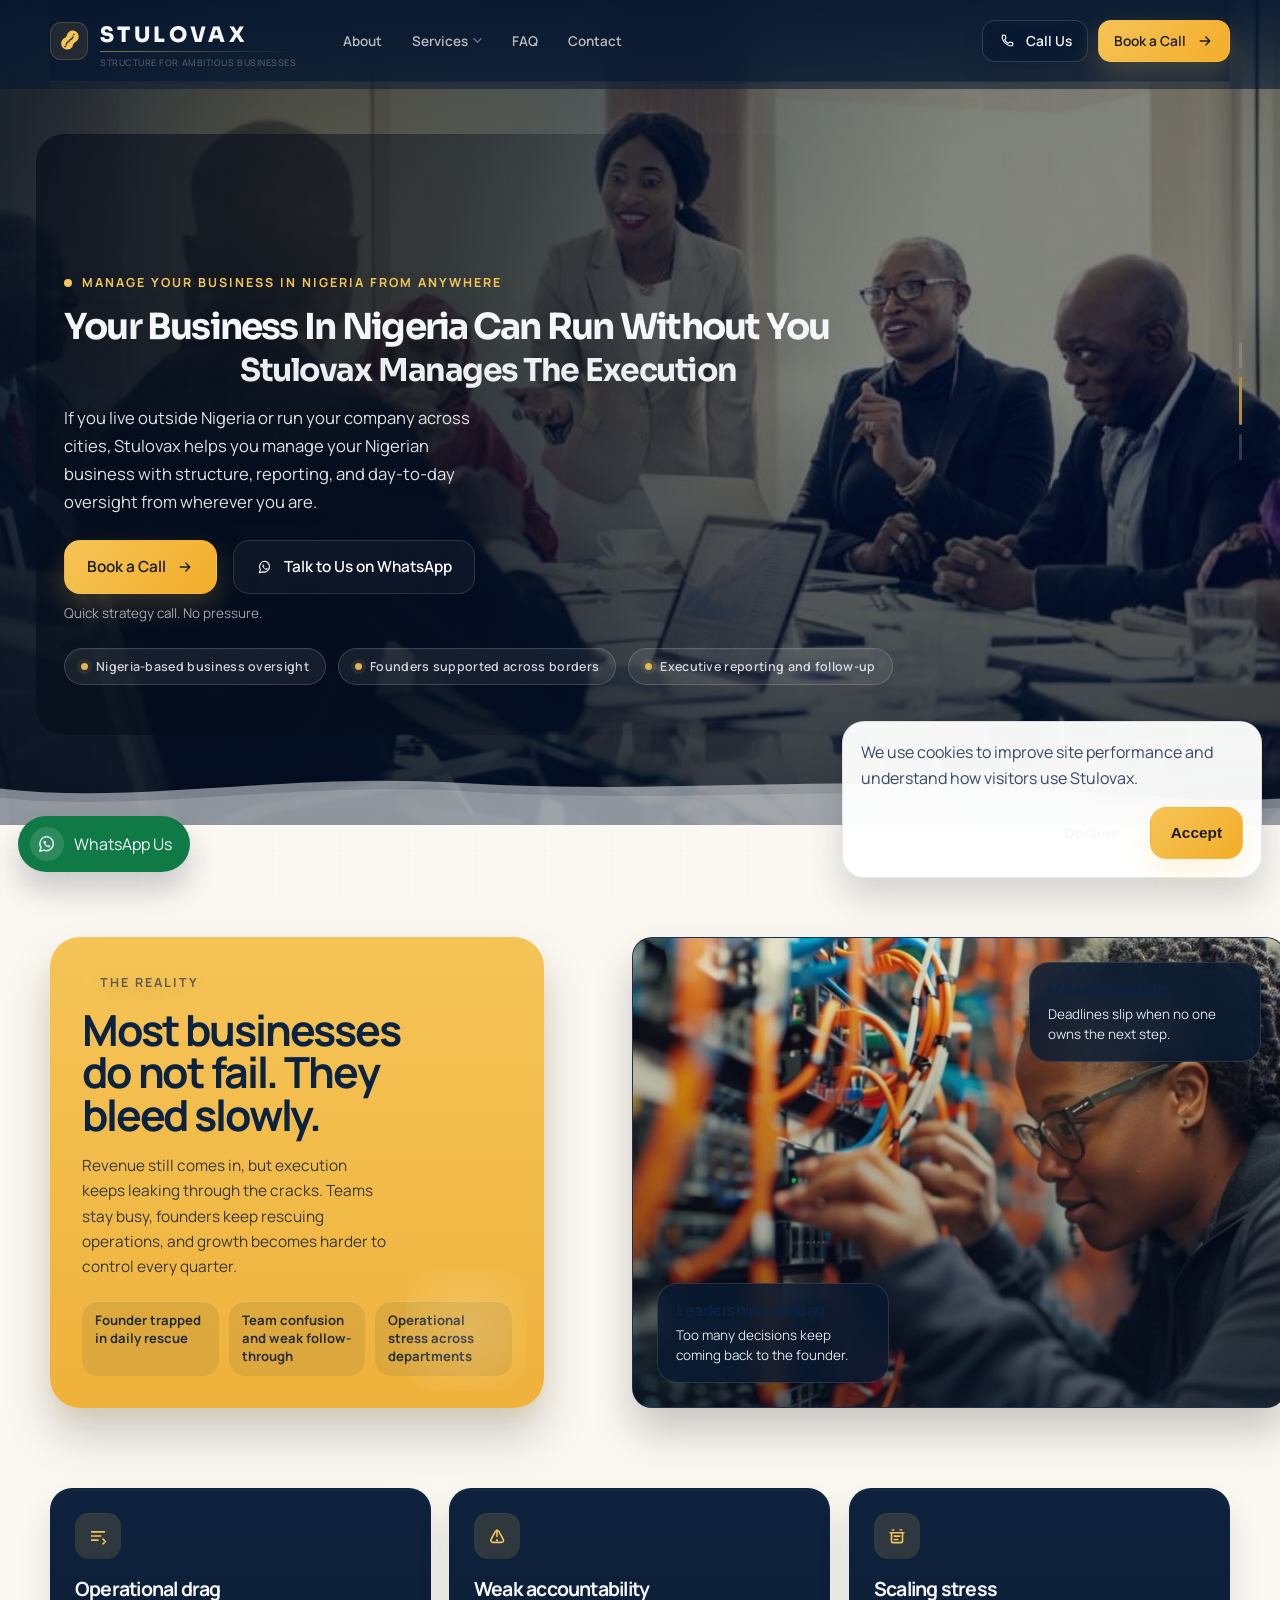
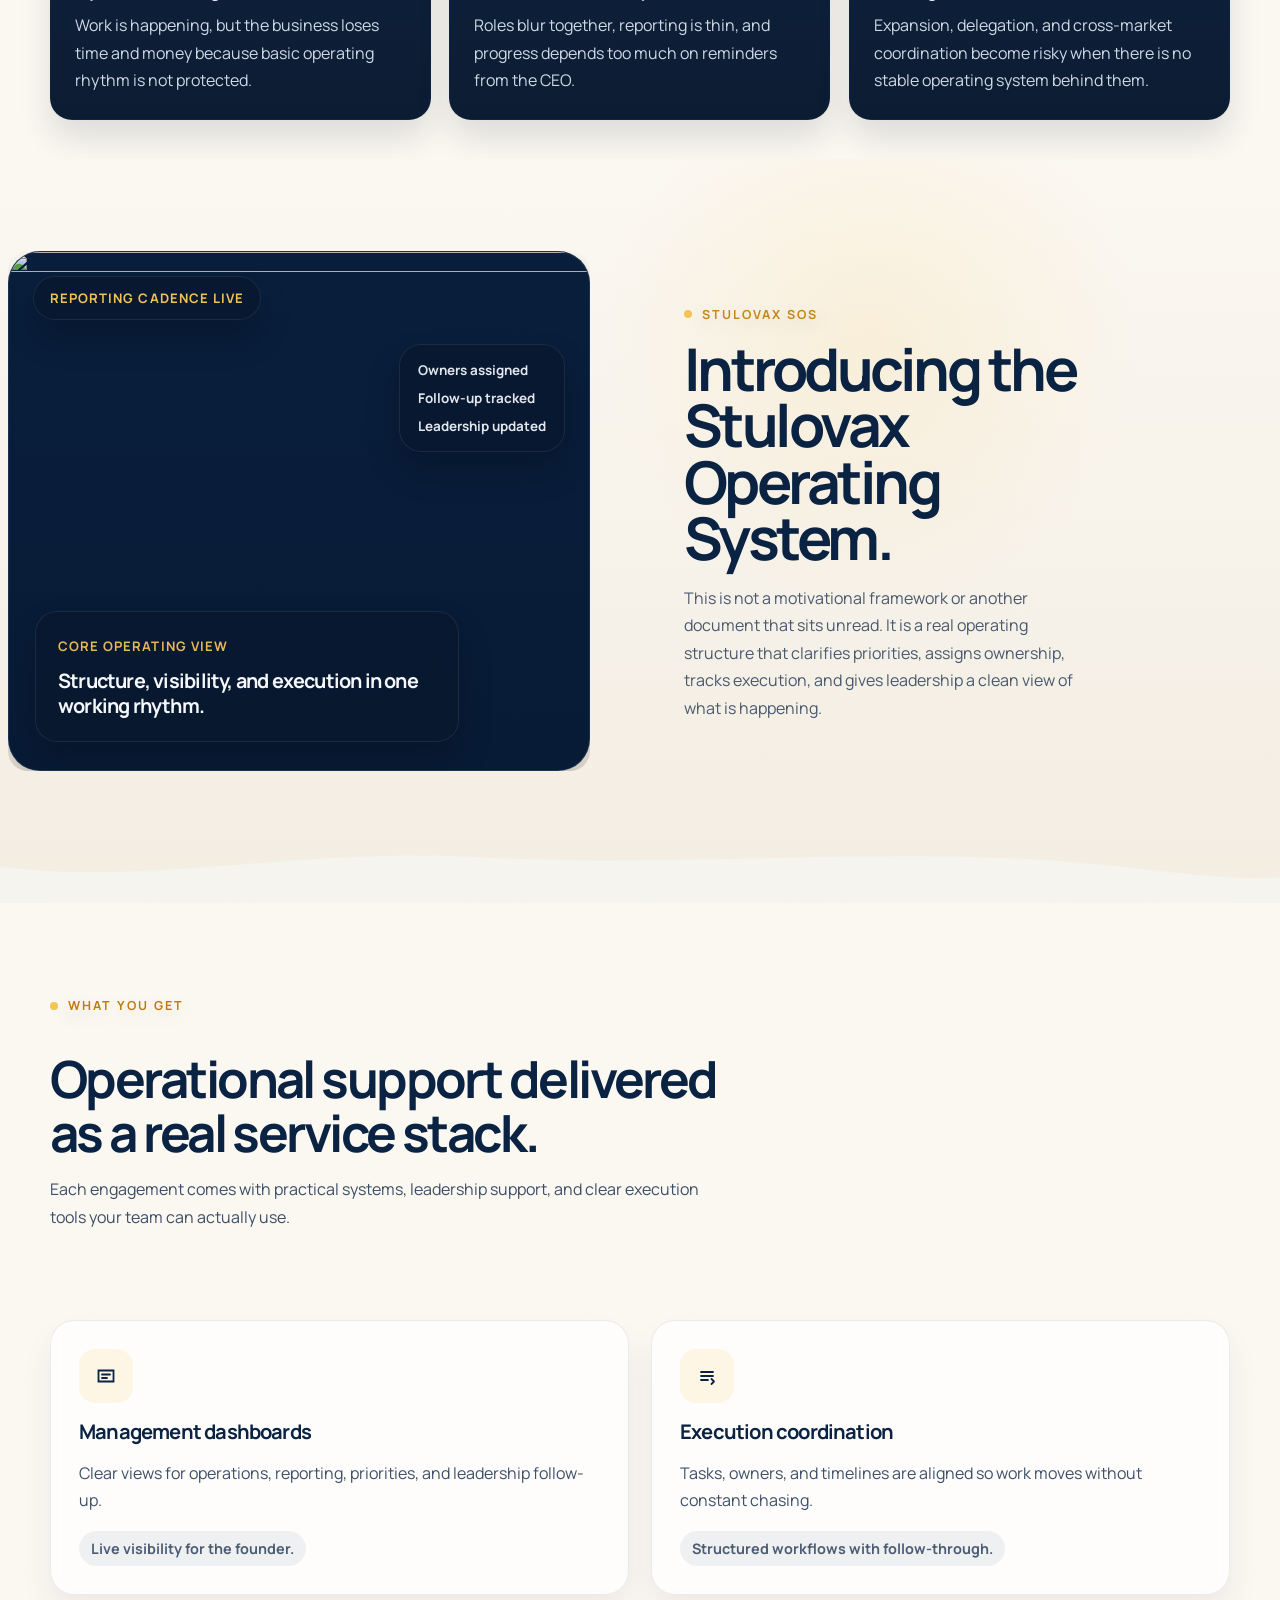
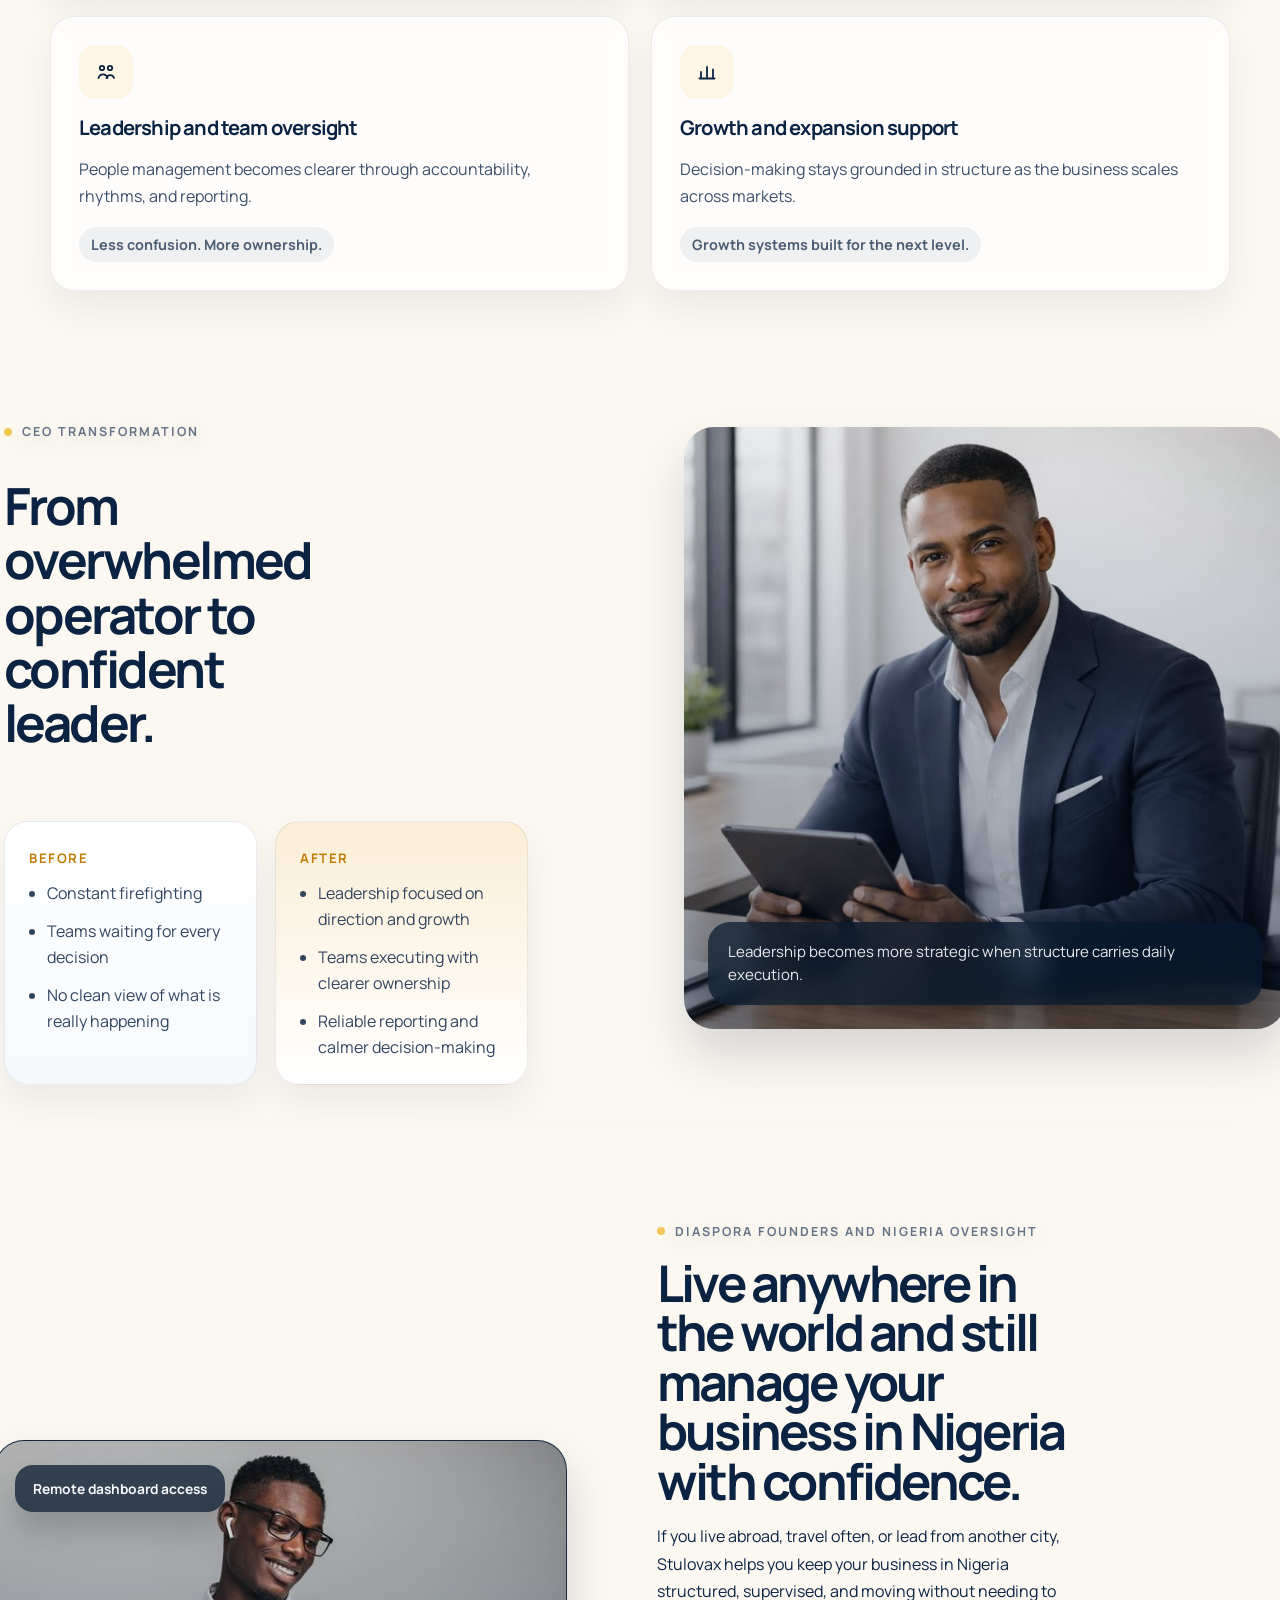
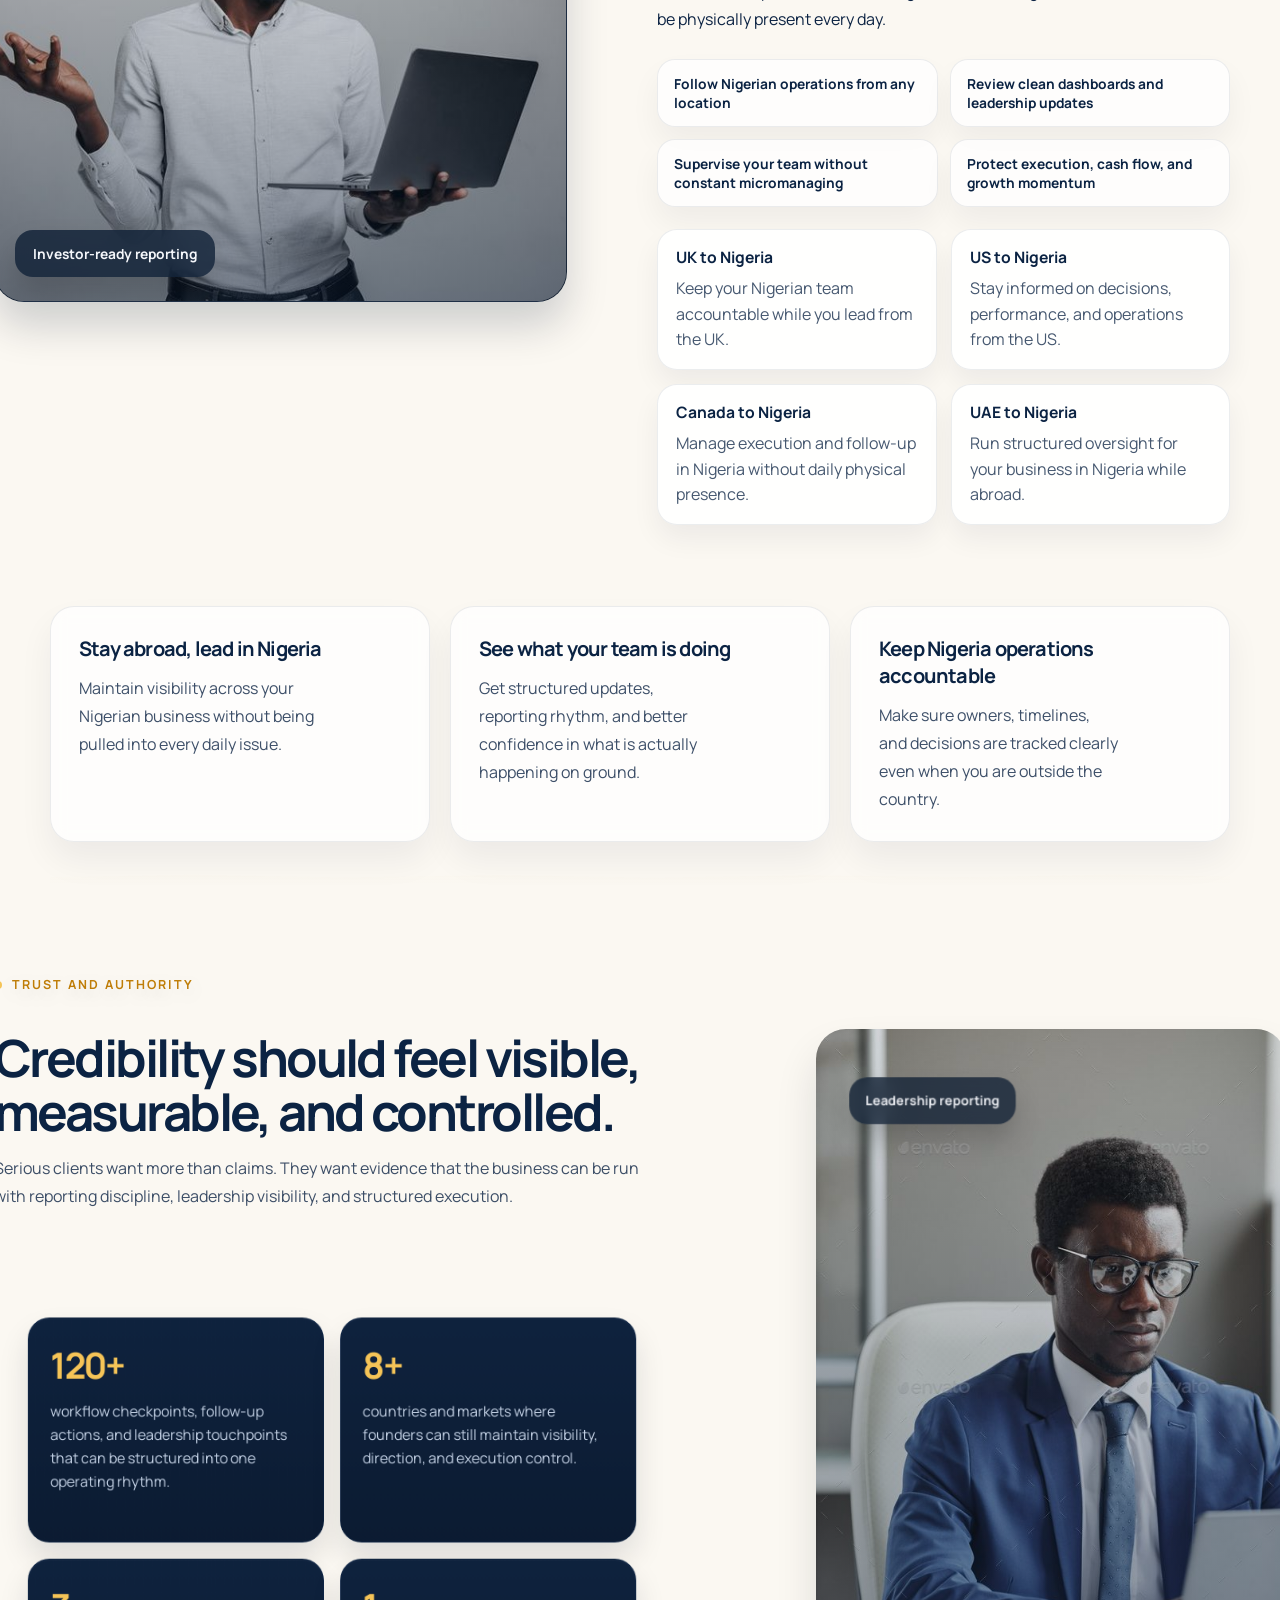
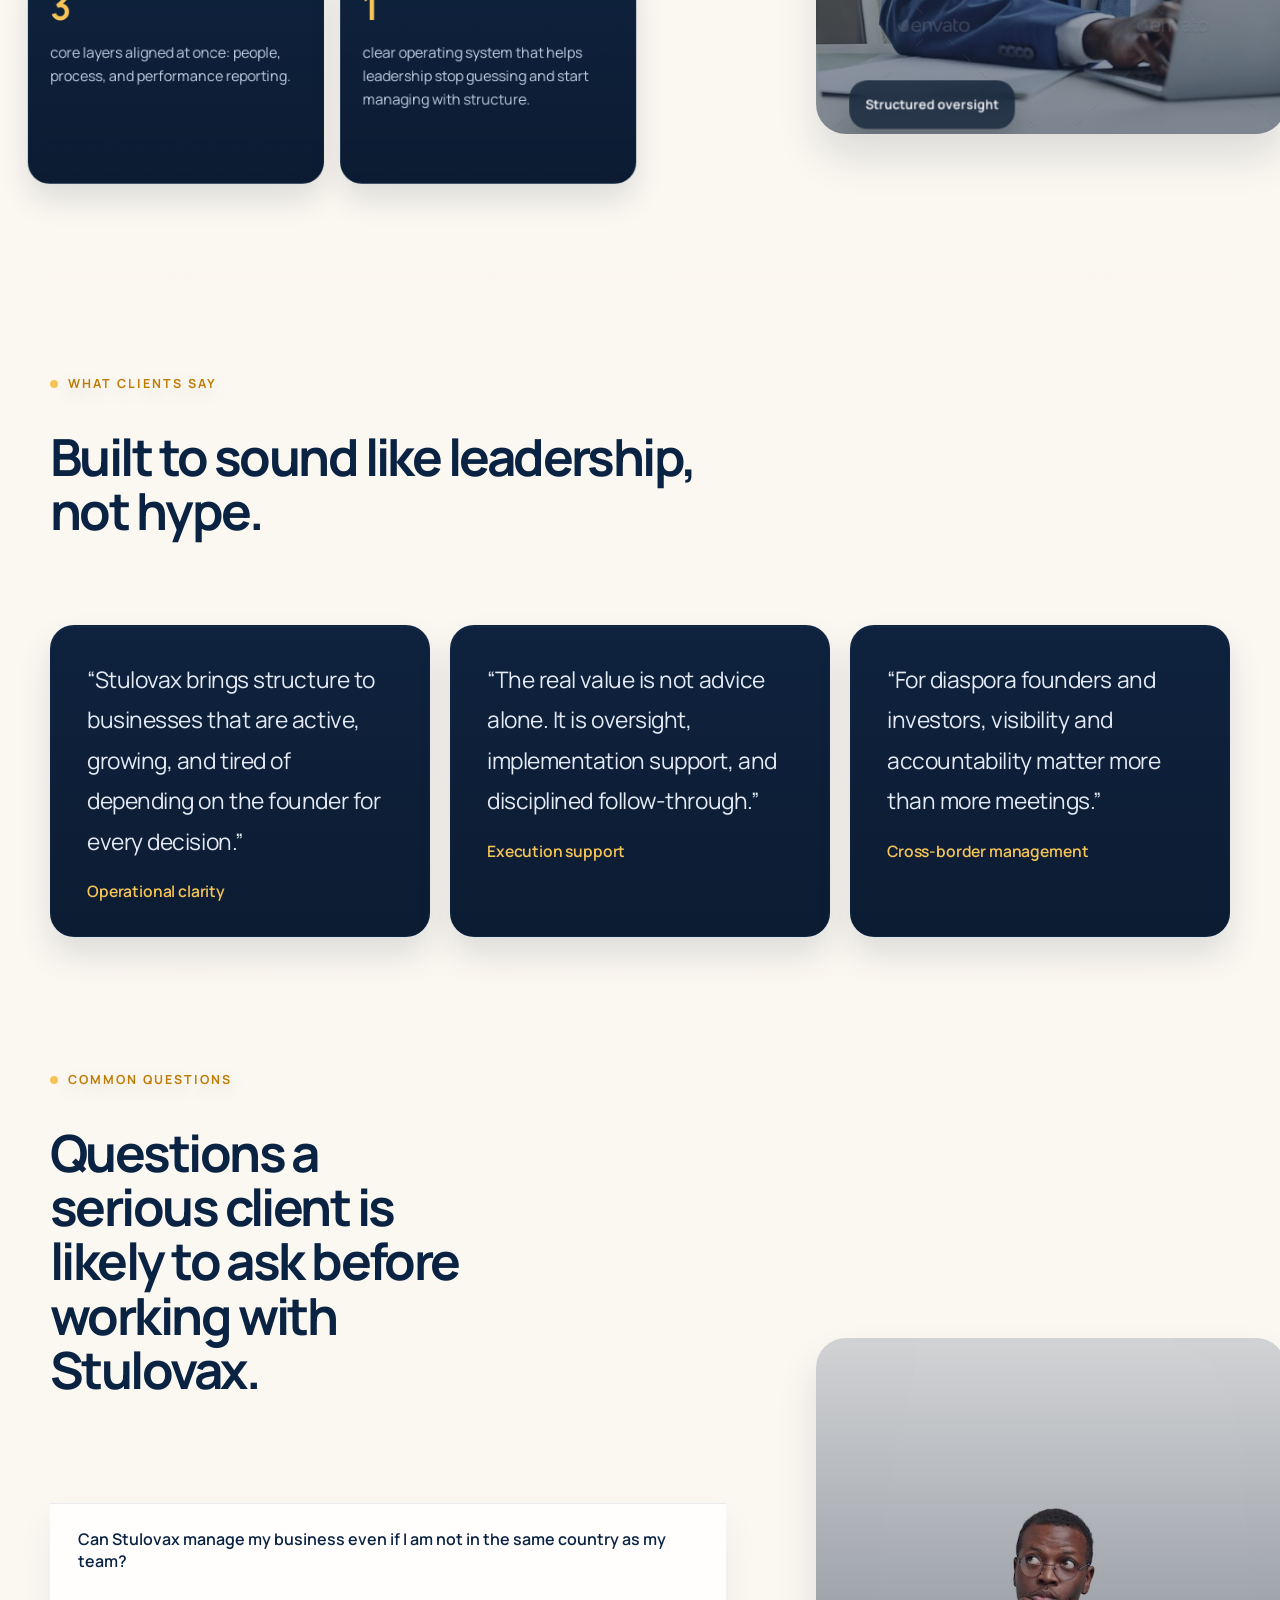
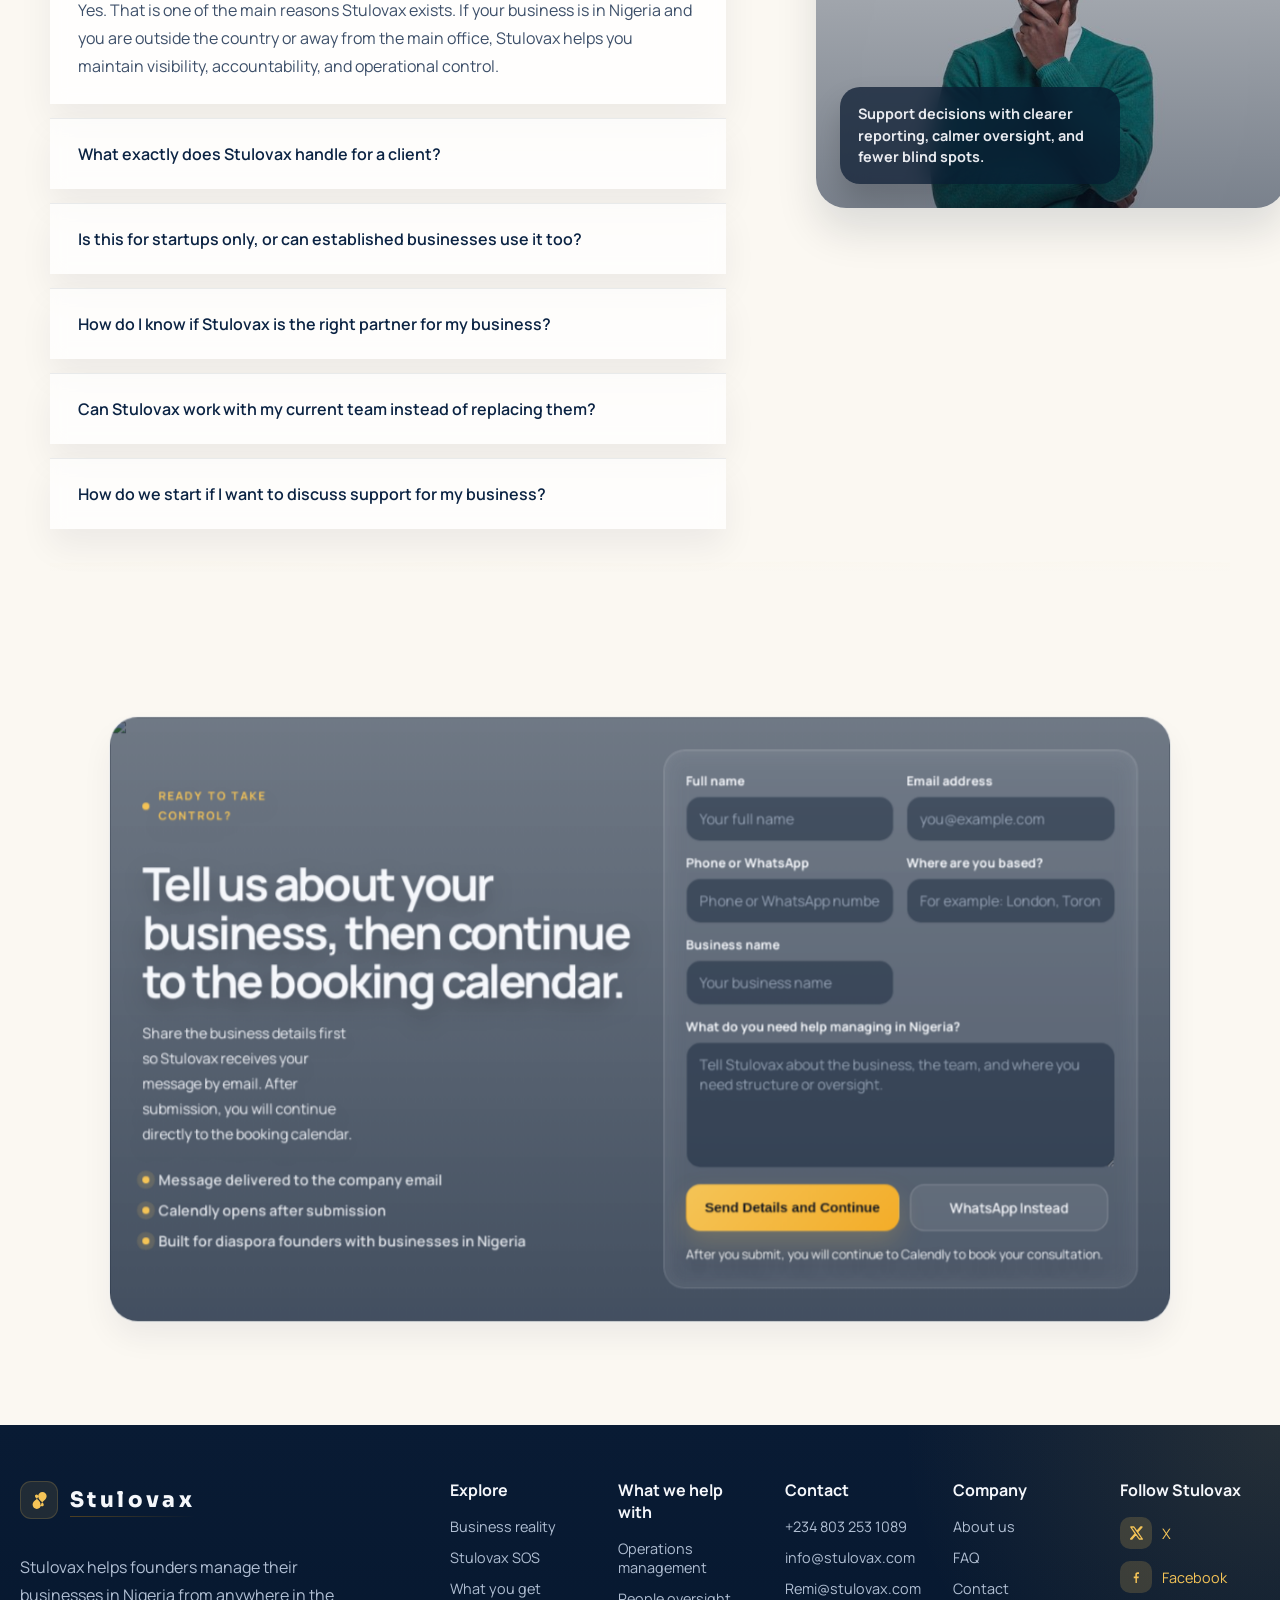
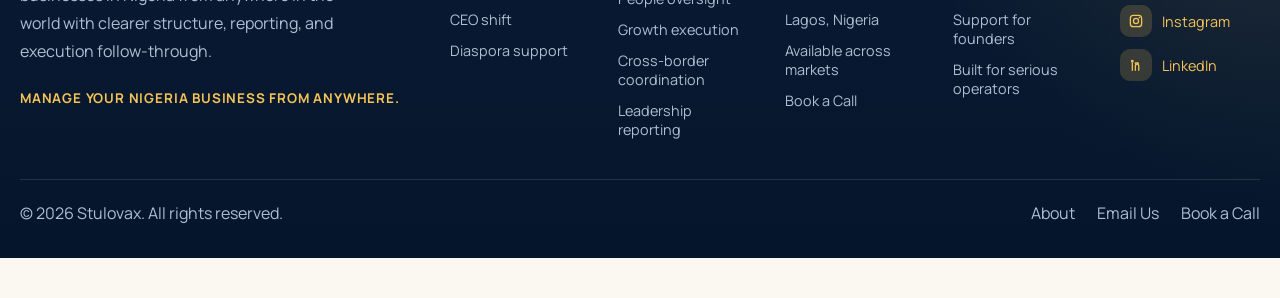
==== commit 853e606c: "Update site, add README and financial landing page - Add README and .gitignore - Add /financial inve" ====
--- a/index.html
+++ b/index.html
@@ -12,11 +12,7 @@
     <link rel="preconnect" href="https://fonts.googleapis.com" />
     <link rel="preconnect" href="https://fonts.gstatic.com" crossorigin />
     <link
-      href="https://fonts.googleapis.com/css2?family=Sora:wght@400;500;600;700;800&display=swap"
-      rel="stylesheet"
-    />
-    <link
-      href="https://fonts.googleapis.com/css2?family=Manrope:wght@400;500;600;700;800&display=swap"
+      href="https://fonts.googleapis.com/css2?family=Sora:wght@400;500;600;700;800&family=Manrope:wght@400;500;600;700;800&display=swap"
       rel="stylesheet"
     />
     <link rel="stylesheet" href="./styles.css" />
@@ -24,56 +20,57 @@
   <body>
     <div class="site-shell">
       <header class="site-header">
-        <a class="brand" href="#top" aria-label="Stulovax home">
-          <span class="brand-mark" aria-hidden="true">
-            <svg viewBox="0 0 72 72" role="img" aria-hidden="true">
-              <path
-                fill="#f5c457"
-                d="M44.8 7.5c9.7 0 17.6 7.8 17.6 17.5 0 7-4.1 13.1-10.1 15.9-3 1.4-5.1 4-5.8 7.2C44.7 56.1 37.8 62 29.6 62c-9.7 0-17.6-7.8-17.6-17.5 0-7.2 4.3-13.5 10.6-16.1 2.8-1.2 4.8-3.6 5.6-6.6C30.1 13.3 36.8 7.5 44.8 7.5Z"
-              />
-              <path
-                fill="#071a33"
-                d="M45 16.2c2.9 0 5.5.8 7.5 2.5-6.6 1.6-11.3 6.2-13.6 13.6-2.5 8.2-7.4 13.6-14.7 15.9 1.2-5.9 5-10.3 11.4-13.2 4.6-2 7.3-5.4 8.3-10.4.9-4.5 3.4-8.4 7.4-8.4h-6.3Zm-17.7 39.6c-2.8 0-5.4-.8-7.5-2.5 6.6-1.6 11.3-6.2 13.6-13.6 2.5-8.2 7.4-13.6 14.7-15.9-1.2 5.9-5 10.3-11.4 13.2-4.6 2-7.3 5.4-8.3 10.4-.9 4.5-3.4 8.4-7.4 8.4h6.3Z"
-              />
-            </svg>
-          </span>
-          <span class="brand-text">STULOVAX</span>
-        </a>
-
-        <button class="nav-toggle" type="button" aria-expanded="false" aria-controls="site-nav">
-          <span></span>
-          <span></span>
-        </button>
-
-        <nav id="site-nav" class="site-nav">
-          <a href="#problems">Reality</a>
-          <a href="./about.html">About</a>
-          <a href="#services">SOS</a>
-          <a href="#how-it-works">Offerings</a>
-          <a href="#benefits">CEO Shift</a>
-          <a href="#countries">Diaspora</a>
-          <a href="#faq">FAQ</a>
-          <a href="#contact">Contact</a>
-        </nav>
-
-        <div class="header-actions">
-          <a class="button button-secondary button-icon button-icon-left" href="tel:+2348032531089">
-            <span class="button-icon-glyph" aria-hidden="true">
-              <svg viewBox="0 0 20 20" role="img" aria-hidden="true">
-                <path d="M5.2 2.8h2.1c.4 0 .7.3.8.7l.5 2.5c.1.4 0 .8-.3 1.1L7 8.5a11.8 11.8 0 0 0 4.5 4.5l1.4-1.3c.3-.3.7-.4 1.1-.3l2.5.5c.4.1.7.4.7.8v2.1c0 .5-.4.9-.9 1-1 .1-2 .2-3 .1A14.8 14.8 0 0 1 4.1 6.7c0-1 0-2 .1-3a1 1 0 0 1 1-1Z" fill="none" stroke="currentColor" stroke-width="1.5" stroke-linecap="round" stroke-linejoin="round"/>
+
+        <!-- Single row: logo + nav + CTA -->
+        <div class="header-main-row">
+          <a class="brand" href="#top" aria-label="Stulovax home">
+            <span class="brand-mark" aria-hidden="true">
+              <svg viewBox="0 0 72 72" role="img" aria-hidden="true">
+                <path fill="#f5c457" d="M44.8 7.5c9.7 0 17.6 7.8 17.6 17.5 0 7-4.1 13.1-10.1 15.9-3 1.4-5.1 4-5.8 7.2C44.7 56.1 37.8 62 29.6 62c-9.7 0-17.6-7.8-17.6-17.5 0-7.2 4.3-13.5 10.6-16.1 2.8-1.2 4.8-3.6 5.6-6.6C30.1 13.3 36.8 7.5 44.8 7.5Z"/>
+                <path fill="#071a33" d="M45 16.2c2.9 0 5.5.8 7.5 2.5-6.6 1.6-11.3 6.2-13.6 13.6-2.5 8.2-7.4 13.6-14.7 15.9 1.2-5.9 5-10.3 11.4-13.2 4.6-2 7.3-5.4 8.3-10.4.9-4.5 3.4-8.4 7.4-8.4h-6.3Zm-17.7 39.6c-2.8 0-5.4-.8-7.5-2.5 6.6-1.6 11.3-6.2 13.6-13.6 2.5-8.2 7.4-13.6 14.7-15.9-1.2 5.9-5 10.3-11.4 13.2-4.6 2-7.3 5.4-8.3 10.4-.9 4.5-3.4 8.4-7.4 8.4h6.3Z"/>
               </svg>
             </span>
-            <span>Call Us</span>
+            <div class="brand-info">
+              <span class="brand-text">STULOVAX</span>
+              <span class="brand-tagline">Structure for Ambitious Businesses</span>
+            </div>
           </a>
-          <a class="button button-primary button-icon button-icon-right" href="https://calendly.com/stulovax" target="_blank" rel="noreferrer">
-            <span>Book on Calendly</span>
-            <span class="button-icon-glyph" aria-hidden="true">
-              <svg viewBox="0 0 20 20" role="img" aria-hidden="true">
-                <path d="M4 10h12M11 5l5 5-5 5" fill="none" stroke="currentColor" stroke-width="1.7" stroke-linecap="round" stroke-linejoin="round"/>
-              </svg>
-            </span>
-          </a>
+
+          <nav id="site-nav" class="site-nav">
+            <a href="./about.html">About</a>
+            <div class="nav-dropdown">
+              <a href="#how-it-works" class="nav-dropdown-trigger">Services <svg viewBox="0 0 10 6" fill="none" stroke="currentColor" stroke-width="1.6" stroke-linecap="round" aria-hidden="true"><path d="M1 1l4 4 4-4"/></svg></a>
+              <div class="nav-dropdown-menu">
+                <a href="#how-it-works">Offerings</a>
+                <a href="#benefits">CEO Shift</a>
+                <a href="#countries">Diaspora</a>
+              </div>
+            </div>
+            <a href="#faq">FAQ</a>
+            <a href="#contact">Contact</a>
+          </nav>
+
+          <div class="header-cta-row">
+            <a class="button button-secondary button-icon button-icon-left" href="tel:+2348032531089">
+              <span class="button-icon-glyph" aria-hidden="true">
+                <svg viewBox="0 0 20 20" role="img" aria-hidden="true"><path d="M5.2 2.8h2.1c.4 0 .7.3.8.7l.5 2.5c.1.4 0 .8-.3 1.1L7 8.5a11.8 11.8 0 0 0 4.5 4.5l1.4-1.3c.3-.3.7-.4 1.1-.3l2.5.5c.4.1.7.4.7.8v2.1c0 .5-.4.9-.9 1-1 .1-2 .2-3 .1A14.8 14.8 0 0 1 4.1 6.7c0-1 0-2 .1-3a1 1 0 0 1 1-1Z" fill="none" stroke="currentColor" stroke-width="1.5" stroke-linecap="round" stroke-linejoin="round"/></svg>
+              </span>
+              <span>Call Us</span>
+            </a>
+            <a class="button button-primary button-icon button-icon-right" href="https://calendly.com/stulovax" target="_blank" rel="noreferrer">
+              <span>Book a Call</span>
+              <span class="button-icon-glyph" aria-hidden="true">
+                <svg viewBox="0 0 20 20" role="img" aria-hidden="true"><path d="M4 10h12M11 5l5 5-5 5" fill="none" stroke="currentColor" stroke-width="1.7" stroke-linecap="round" stroke-linejoin="round"/></svg>
+              </span>
+            </a>
+          </div>
+
+          <button class="nav-toggle" type="button" aria-expanded="false" aria-controls="site-nav">
+            <span></span>
+            <span></span>
+          </button>
         </div>
+
       </header>
 
       <main id="top">
@@ -82,32 +79,29 @@
             <div class="hero-slide-track">
               <article class="hero-slide is-active" data-slide-index="0" aria-hidden="false">
                 <img
-                  src="😾 Monday, May 6, 2019 Take a look_ 😢 🌹 What’s Microfinancing Doing in Blockchain Space_ The global microfinance market is anticipated to witness steady growth over the forecast period (2017 to 2025)_ Th. - Click to r"
+                  src="hero-slide-1.jfif"
                   alt="A business team in a strategy session reviewing operations and execution plans."
                   loading="eager"
                 />
                 <div class="hero-slide-shade"></div>
               </article>
-
               <article class="hero-slide" data-slide-index="1" aria-hidden="true">
                 <img
-                  src="download (1).jfif"
+                  src="hero-slide-2.jfif"
                   alt="Business leaders discussing expansion plans around a meeting table."
                   loading="lazy"
                 />
                 <div class="hero-slide-shade"></div>
               </article>
-
               <article class="hero-slide" data-slide-index="2" aria-hidden="true">
                 <img
-                  src="⚡️.jfif"
+                  src="hero-slide-3.jfif"
                   alt="A focused team collaborating in a modern office during a planning session."
                   loading="lazy"
                 />
                 <div class="hero-slide-shade"></div>
               </article>
             </div>
-
             <div class="hero-slide-dots" role="tablist" aria-label="Hero slideshow controls">
               <button class="hero-slide-dot is-active" type="button" role="tab" aria-selected="true" aria-label="Show slide 1"></button>
               <button class="hero-slide-dot" type="button" role="tab" aria-selected="false" aria-label="Show slide 2"></button>
@@ -121,17 +115,14 @@
               <span class="hero-line hero-line-primary" data-hero-text="Your Business In Nigeria Can Run Without You">Your Business In Nigeria Can Run Without You</span>
               <span class="hero-line hero-line-secondary" data-hero-text="Stulovax Manages The Execution">Stulovax Manages The Execution</span>
             </h1>
-            <p class="hero-text">
+            <p class="hero-text" data-mobile-text="Stulovax helps you run your Nigerian business with structure and day-to-day oversight from anywhere.">
               If you live outside Nigeria or run your company across cities, Stulovax helps you manage your Nigerian business with structure, reporting, and day-to-day oversight from wherever you are.
             </p>
-
             <div class="hero-actions">
               <a class="button button-primary button-icon button-icon-right" href="https://calendly.com/stulovax" target="_blank" rel="noreferrer">
-                <span>Book on Calendly</span>
+                <span>Book a Call</span>
                 <span class="button-icon-glyph" aria-hidden="true">
-                  <svg viewBox="0 0 20 20" role="img" aria-hidden="true">
-                    <path d="M4 10h12M11 5l5 5-5 5" fill="none" stroke="currentColor" stroke-width="1.7" stroke-linecap="round" stroke-linejoin="round"/>
-                  </svg>
+                  <svg viewBox="0 0 20 20" role="img" aria-hidden="true"><path d="M4 10h12M11 5l5 5-5 5" fill="none" stroke="currentColor" stroke-width="1.7" stroke-linecap="round" stroke-linejoin="round"/></svg>
                 </span>
               </a>
               <a class="button button-secondary button-icon button-icon-left" href="https://wa.me/2348032531089?text=Hello%20Stulovax%2C%20I%20want%20to%20learn%20more%20about%20your%20business%20management%20services.">
@@ -144,9 +135,7 @@
                 <span>Talk to Us on WhatsApp</span>
               </a>
             </div>
-
             <p class="micro-copy">Quick strategy call. No pressure.</p>
-
             <div class="hero-trust hero-trust-simple">
               <span class="trust-badge">Nigeria-based business oversight</span>
               <span class="trust-badge">Founders supported across borders</span>
@@ -179,7 +168,7 @@
             <div class="problem-visual problem-media" aria-hidden="true">
               <img
                 class="problem-photo"
-                src="⚡️.jfif"
+                src="hero-slide-3.jfif"
                 alt=""
                 loading="lazy"
               />
@@ -359,7 +348,7 @@
             <div class="ceo-visual" aria-hidden="true">
               <img
                 class="ceo-photo"
-                src="The 2026 Home Service Gold Rush is officially here and there is a massive $25k grant wave hitting the industry right now_ __If you are running a home s. Without it, you are leaving free money on the table while your____"
+                src="ceo-photo.jfif"
                 alt=""
                 loading="lazy"
               />
@@ -375,7 +364,7 @@
               <div class="countries-panel diaspora-panel">
                 <img
                   class="diaspora-photo"
-                  src="Handsome smiling young african busines man.jfif"
+                  src="diaspora-photo.jfif"
                   alt=""
                   loading="lazy"
                 />
@@ -489,11 +478,8 @@
 
         <section class="section section-testimonials">
           <div class="section-heading narrow">
-            <p class="eyebrow">Credibility statements</p>
+            <p class="eyebrow">What clients say</p>
             <h2>Built to sound like leadership, not hype.</h2>
-            <p>
-              These can later become real testimonials, client logos, or case study highlights when the founder is ready.
-            </p>
           </div>
 
           <div class="card-grid card-grid-three">
@@ -581,7 +567,7 @@
             <div class="faq-visual" aria-hidden="true">
               <img
                 class="faq-photo"
-                src="Vertical shot of contemplative thoughtful dark skinned man keeps hand under chin, looks thoughtfully upwards _ Free Photo.jfif"
+                src="faq-photo.jfif"
                 alt=""
                 loading="lazy"
               />
@@ -705,10 +691,11 @@
             <div>
               <h3>Contact</h3>
               <a href="tel:+2348032531089">+234 803 253 1089</a>
-              <a href="mailto:Hello@stulovax.com">Hello@stulovax.com</a>
+              <a href="mailto:info@stulovax.com">info@stulovax.com</a>
+              <a href="mailto:Remi@stulovax.com">Remi@stulovax.com</a>
               <span>Lagos, Nigeria</span>
               <span>Available across markets</span>
-              <a href="https://calendly.com/stulovax" target="_blank" rel="noreferrer">Book Consultation</a>
+              <a href="https://calendly.com/stulovax" target="_blank" rel="noreferrer">Book a Call</a>
             </div>
             <div>
               <h3>Company</h3>
@@ -764,8 +751,8 @@
           <span>© 2026 Stulovax. All rights reserved.</span>
           <div class="footer-bottom-links">
             <a href="./about.html">About</a>
-            <a href="mailto:Hello@stulovax.com">Email</a>
-            <a href="https://calendly.com/stulovax" target="_blank" rel="noreferrer">Book Consultation</a>
+            <a href="mailto:hello@stulovax.com?cc=Remi@stulovax.com">Email Us</a>
+            <a href="https://calendly.com/stulovax" target="_blank" rel="noreferrer">Book a Call</a>
           </div>
         </div>
       </footer>
--- a/styles.css
+++ b/styles.css
@@ -1,4 +1,4 @@
-:root {
+﻿:root {
   --bg: #05162c;
   --line: rgba(255, 255, 255, 0.09);
   --line-strong: rgba(255, 205, 92, 0.35);
@@ -71,6 +71,43 @@
   margin: 0 auto;
   padding-bottom: 40px;
 }
+
+/* ── Top bar ─────────────────────────────────────── */
+.top-bar {
+  background: #071a33;
+  border-bottom: 1px solid rgba(255,255,255,0.08);
+}
+.top-bar-inner {
+  display: flex;
+  align-items: center;
+  justify-content: space-between;
+  max-width: 1180px;
+  margin: 0 auto;
+  padding: 7px 16px;
+  gap: 16px;
+}
+.top-bar-left,
+.top-bar-right {
+  display: flex;
+  align-items: center;
+  gap: 18px;
+}
+.top-bar a {
+  display: flex;
+  align-items: center;
+  gap: 6px;
+  color: rgba(255,255,255,0.5);
+  font-family: "Manrope", sans-serif;
+  font-size: 11.5px;
+  font-weight: 500;
+  text-decoration: none;
+  transition: color 0.15s;
+}
+.top-bar a:hover { color: #f5c457; }
+.top-bar svg { width: 13px; height: 13px; flex-shrink: 0; }
+.top-bar-right a { font-size: 0; }
+.top-bar-right svg { width: 15px; height: 15px; }
+@media (max-width: 640px) { .top-bar { display: none; } }
 
 body.is-scrolling-down .site-header {
   transform: translateY(-6px);
@@ -294,6 +331,64 @@
   background: rgba(255, 255, 255, 0.06);
 }
 
+/* ── Nav dropdown ────────────────────────────────── */
+.nav-dropdown {
+  position: relative;
+  display: flex;
+  align-items: center;
+}
+.nav-dropdown-trigger {
+  display: flex !important;
+  align-items: center;
+  gap: 5px;
+  cursor: pointer;
+}
+.nav-dropdown-trigger svg {
+  width: 9px;
+  height: 9px;
+  transition: transform 0.2s ease;
+  flex-shrink: 0;
+  opacity: 0.55;
+}
+.nav-dropdown:hover .nav-dropdown-trigger svg {
+  transform: rotate(180deg);
+  opacity: 0.9;
+}
+.nav-dropdown-menu {
+  display: none;
+  position: absolute;
+  top: calc(100% + 8px);
+  left: 50%;
+  transform: translateX(-50%);
+  background: rgba(5, 18, 40, 0.98);
+  border: 1px solid rgba(255,255,255,0.12);
+  border-radius: 14px;
+  padding: 6px;
+  min-width: 180px;
+  backdrop-filter: blur(20px);
+  box-shadow: 0 14px 36px rgba(0,0,0,0.28);
+  z-index: 50;
+}
+.nav-dropdown:hover .nav-dropdown-menu {
+  display: flex;
+  flex-direction: column;
+  gap: 1px;
+}
+.nav-dropdown-menu a {
+  padding: 9px 15px !important;
+  border-radius: 9px !important;
+  color: rgba(255,255,255,0.65) !important;
+  font-size: 13px !important;
+  font-weight: 600 !important;
+  background: transparent !important;
+  display: block;
+  white-space: nowrap;
+}
+.nav-dropdown-menu a:hover {
+  background: rgba(255,255,255,0.08) !important;
+  color: #f5f7fb !important;
+}
+
 .header-actions {
   grid-auto-flow: column;
   gap: 10px;
@@ -1397,8 +1492,8 @@
 }
 
 .countries-copy h2 {
-  max-width: 11.4ch;
-  font-size: clamp(2.3rem, 4.25vw, 4.15rem);
+  max-width: 13ch;
+  font-size: clamp(2.15rem, 3.95vw, 3.85rem);
   line-height: 0.98;
   letter-spacing: -0.055em;
 }
@@ -1950,20 +2045,16 @@
 
 .reveal-on-scroll {
   opacity: 0;
-  transform: translate3d(0, 26px, 0) scale(0.985);
-  filter: blur(6px);
-  transition: opacity 720ms ease, transform 720ms cubic-bezier(0.22, 1, 0.36, 1), filter 720ms ease;
+  transform: translate3d(0, 22px, 0);
+  filter: blur(3px);
+  transition: opacity 560ms ease, transform 680ms cubic-bezier(0.22, 1, 0.36, 1), filter 560ms ease;
   will-change: opacity, transform, filter;
 }
 
 .reveal-on-scroll.is-visible {
   opacity: 1;
-  transform: translate3d(0, 0, 0) scale(1);
+  transform: translate3d(0, 0, 0);
   filter: blur(0);
-}
-
-.reveal-on-scroll.reveal-from-up {
-  transform: translate3d(0, -24px, 0) scale(0.985);
 }
 
 .signal-card-large {
@@ -3313,9 +3404,9 @@
 
   h1 {
     width: 100%;
-    max-width: 8ch;
-    font-size: clamp(1.9rem, 9vw, 2.55rem);
-    line-height: 1.02;
+    max-width: 11.4ch;
+    font-size: clamp(1.42rem, 6.9vw, 1.88rem);
+    line-height: 1.06;
     text-align: center;
   }
 
@@ -3325,16 +3416,22 @@
 
   .hero-line,
   .hero-line-secondary {
-    width: auto;
-    max-width: none;
+    width: 100%;
+    max-width: 100%;
     margin-left: 0;
   }
 
+  .hero-line-secondary {
+    margin-top: 6px;
+    font-size: 0.82em;
+    white-space: normal;
+  }
+
   .hero-copy {
-    width: min(100%, 340px);
+    width: min(100%, 368px);
     justify-items: center;
     text-align: center;
-    padding-top: 24px;
+    padding-top: 18px;
   }
 
   .hero-copy::before {
@@ -3344,17 +3441,23 @@
   }
 
   .hero-copy > .eyebrow {
-    max-width: 20ch;
-    margin-bottom: 14px;
-    font-size: 0.9rem;
-    line-height: 1.4;
+    max-width: 22ch;
+    margin-bottom: 12px;
+    font-size: 0.74rem;
+    line-height: 1.34;
+    letter-spacing: 0.1em;
   }
 
   .hero-text {
-    font-size: 0.96rem;
-    max-width: 28ch;
+    font-size: 0.8rem;
+    max-width: 25ch;
+    line-height: 1.56;
     margin-left: auto;
     margin-right: auto;
+  }
+
+  .micro-copy {
+    display: none;
   }
 
   .hero-slide-track,
@@ -3461,6 +3564,22 @@
   color: rgba(245, 247, 251, 0.84);
 }
 
+.section.section-problems .problem-grid .problem-summary h3 {
+  color: #f5f7fb;
+}
+
+.section.section-problems .problem-grid .problem-summary p {
+  color: rgba(230, 238, 250, 0.9);
+}
+
+.section.section-process .timeline .timeline-step h3 {
+  color: #f5f7fb;
+}
+
+.section.section-process .timeline .timeline-step p {
+  color: rgba(214, 227, 246, 0.86);
+}
+
 .problem-media {
   position: relative;
   min-height: 460px;
@@ -3503,10 +3622,10 @@
   z-index: 1;
   display: grid;
   gap: 6px;
-  max-width: 220px;
+  max-width: 232px;
   padding: 16px 18px;
   border-radius: 20px;
-  background: rgba(8, 25, 48, 0.72);
+  background: rgba(8, 25, 48, 0.82);
   border: 1px solid rgba(255, 255, 255, 0.08);
   box-shadow: 0 18px 30px rgba(0, 0, 0, 0.18);
   backdrop-filter: blur(12px);
@@ -3515,13 +3634,14 @@
 .problem-media-card strong {
   color: #f5f7fb;
   font-size: 1rem;
+  line-height: 1.25;
   letter-spacing: -0.03em;
 }
 
 .problem-media-card span {
-  color: rgba(214, 227, 246, 0.86);
-  font-size: 0.82rem;
-  line-height: 1.5;
+  color: rgba(230, 238, 250, 0.94);
+  font-size: 0.84rem;
+  line-height: 1.48;
 }
 
 .problem-media-card-top {
@@ -3682,6 +3802,7 @@
 .ceo-compare {
   display: grid;
   gap: 20px;
+  padding-inline: 10px;
 }
 
 .ceo-compare h2 {
@@ -3770,22 +3891,24 @@
   position: absolute;
   z-index: 1;
   padding: 14px 18px;
+  max-width: 220px;
   border-radius: 18px;
   background: rgba(8, 25, 48, 0.74);
   color: #f5f7fb;
   font-size: 0.86rem;
   font-weight: 700;
+  line-height: 1.4;
   box-shadow: 0 18px 30px rgba(0, 0, 0, 0.18);
   backdrop-filter: blur(12px);
 }
 
 .diaspora-float-top {
   top: 24px;
-  left: 24px;
+  left: 20px;
 }
 
 .diaspora-float-bottom {
-  right: 24px;
+  left: 20px;
   bottom: 24px;
 }
 
@@ -3946,9 +4069,19 @@
 }
 
 @media (max-width: 520px) {
-  .problem-media-card,
+  .problem-media-card {
+    max-width: min(74%, 228px);
+    padding: 14px 16px;
+  }
+
+  .diaspora-float {
+    max-width: min(58%, 170px);
+    padding: 12px 14px;
+    font-size: 0.78rem;
+    line-height: 1.3;
+  }
+
   .ceo-visual-note,
-  .diaspora-float,
   .solution-system-card {
     left: 16px;
     right: 16px;
@@ -3956,16 +4089,31 @@
   }
 
   .problem-media-card-top,
-  .diaspora-float-top,
   .solution-system-card-small {
     top: 16px;
   }
 
+  .problem-media-card-top {
+    left: auto;
+    right: 16px;
+  }
+
+  .diaspora-float-top {
+    top: 12px;
+    left: 12px;
+    right: auto;
+  }
+
   .problem-media-card-bottom,
-  .diaspora-float-bottom,
   .ceo-visual-note,
   .solution-system-card-main {
     bottom: 16px;
+  }
+
+  .problem-media-card-bottom,
+  .diaspora-float-bottom {
+    left: 12px;
+    right: auto;
   }
 
   .solution-system-card-side {
@@ -4014,7 +4162,7 @@
 }
 
 .proof-photo {
-  object-position: center 20%;
+  object-position: center 34%;
 }
 
 .faq-photo {
@@ -4043,11 +4191,13 @@
   position: absolute;
   z-index: 1;
   padding: 16px 18px;
+  max-width: 220px;
   border-radius: 20px;
   background: rgba(8, 24, 47, 0.72);
   color: rgba(245, 247, 251, 0.94);
   font-size: 0.9rem;
   font-weight: 700;
+  line-height: 1.42;
   box-shadow: 0 18px 30px rgba(0, 0, 0, 0.18);
   backdrop-filter: blur(12px);
 }
@@ -4059,7 +4209,8 @@
 
 .proof-badge-bottom,
 .faq-visual-note {
-  right: 24px;
+  left: 24px;
+  right: auto;
   bottom: 24px;
   max-width: 280px;
   line-height: 1.5;
@@ -4507,6 +4658,10 @@
     min-height: 320px;
   }
 
+  .diaspora-photo {
+    object-position: 62% 22%;
+  }
+
   .compare-column,
   .section.section-testimonials .quote-card,
   .country-card,
@@ -4643,8 +4798,8 @@
   .proof-badge,
   .faq-visual-note {
     left: 16px;
-    right: 16px;
-    max-width: none;
+    right: auto;
+    max-width: min(74%, 228px);
   }
 
   .proof-badge-top {
@@ -4655,4 +4810,586 @@
   .faq-visual-note {
     bottom: 16px;
   }
-}+}
+
+/* ════════════════════════════════════════════════════════
+   NAVBAR — utility strip top · logo + nav same line
+════════════════════════════════════════════════════════ */
+
+.site-header {
+  display: block !important;
+  grid-template-columns: unset !important;
+  padding: 0 !important;
+  overflow: visible !important;
+  gap: 0 !important;
+}
+
+/* ── Row 1: utility strip ───────────────────────── */
+.header-utility {
+  display: flex !important;
+  align-items: center;
+  justify-content: space-between;
+  padding: 7px 0;
+  gap: 16px;
+  flex-shrink: 0;
+}
+.header-utility-left,
+.header-utility-right {
+  display: flex;
+  align-items: center;
+  gap: 20px;
+}
+.header-util-link {
+  display: inline-flex;
+  align-items: center;
+  gap: 6px;
+  font-family: "Manrope", sans-serif;
+  font-size: 12px;
+  font-weight: 500;
+  color: rgba(255,255,255,0.48) !important;
+  text-decoration: none;
+  white-space: nowrap;
+  transition: color 0.15s;
+}
+.header-util-link svg { width: 12px; height: 12px; flex-shrink: 0; }
+.header-util-link:hover { color: rgba(255,255,255,0.88) !important; text-decoration: none; }
+.header-util-link--cta { color: var(--accent) !important; font-weight: 600 !important; }
+.header-util-link--cta:hover { color: #fff !important; }
+
+/* ── Horizontal divider ─────────────────────────── */
+.header-hdivider {
+  height: 1px;
+  background: rgba(255,255,255,0.10);
+  flex-shrink: 0;
+}
+
+/* ── Hide utility strip leftovers ───────────────── */
+.header-utility { display: none !important; }
+.header-hdivider { display: none !important; }
+
+/* ── Single navbar row: logo + nav + CTA ────────── */
+.header-main-row {
+  display: flex;
+  align-items: center;
+  gap: 0;
+  padding: 14px 0;
+  width: 100%;
+}
+
+/* Logo: icon BESIDE STULOVAX on same horizontal line */
+.brand {
+  display: inline-flex !important;
+  flex-direction: row !important;
+  align-items: center !important;
+  justify-self: unset !important;
+  gap: 12px !important;
+  padding: 0 32px 0 0 !important;
+  flex-shrink: 0;
+  font-size: 1.75rem;
+  font-family: "Sora", sans-serif;
+  font-weight: 700;
+  letter-spacing: -0.04em;
+}
+.brand-info {
+  display: flex;
+  flex-direction: column;
+  gap: 2px;
+  justify-content: center;
+}
+/* Compact, softer brand-mark */
+.brand-mark {
+  width: 38px !important;
+  height: 38px !important;
+  border-radius: 11px !important;
+  background: rgba(245,196,87,0.10) !important;
+  border: 1px solid rgba(245,196,87,0.18) !important;
+  box-shadow: none !important;
+  flex-shrink: 0;
+}
+.brand-mark svg { width: 25px !important; height: 25px !important; }
+.brand-info {
+  display: flex;
+  flex-direction: column;
+  gap: 2px;
+}
+.brand-tagline {
+  font-family: "Manrope", sans-serif;
+  font-size: 9px;
+  font-weight: 500;
+  letter-spacing: 0.06em;
+  text-transform: uppercase;
+  color: rgba(255,255,255,0.28);
+  line-height: 1;
+}
+
+/* Vertical divider — removed, use spacing instead */
+.header-vdivider { display: none; }
+
+/* Nav: flex row inline with brand */
+.header-actions { display: none !important; }
+.header-nav-row { display: none !important; }
+.site-nav {
+  display: flex !important;
+  flex-direction: row !important;
+  align-items: center !important;
+  justify-content: flex-start !important;
+  justify-self: unset !important;
+  grid-auto-flow: unset !important;
+  grid-column: unset !important;
+  gap: 0 !important;
+  padding: 0 !important;
+  flex: 1;
+}
+
+/* CTA buttons pushed to far right */
+.header-cta-row {
+  display: flex;
+  align-items: center;
+  gap: 10px;
+  flex-shrink: 0;
+  margin-left: auto;
+}
+
+/* Nav item: gold underline slides from centre */
+.site-nav > a,
+.site-nav .nav-dropdown .nav-dropdown-trigger {
+  position: relative;
+  display: inline-flex !important;
+  align-items: center;
+  padding: 10px 15px !important;
+  border-radius: 0 !important;
+  font-size: 13.5px !important;
+  font-weight: 600 !important;
+  color: rgba(255,255,255,0.70) !important;
+  background: transparent !important;
+  transition: color 0.2s ease !important;
+  white-space: nowrap;
+  overflow: visible !important;
+}
+.site-nav > a::after,
+.site-nav .nav-dropdown .nav-dropdown-trigger::after {
+  content: '';
+  position: absolute;
+  bottom: -1px;
+  left: 50%;
+  width: 0;
+  height: 2px;
+  background: var(--accent);
+  border-radius: 1px;
+  transition: width 0.28s cubic-bezier(0.4,0,0.2,1), left 0.28s cubic-bezier(0.4,0,0.2,1);
+}
+.site-nav > a:hover,
+.site-nav .nav-dropdown:hover .nav-dropdown-trigger {
+  color: #fff !important;
+  background: transparent !important;
+}
+.site-nav > a:hover::after,
+.site-nav .nav-dropdown:hover .nav-dropdown-trigger::after {
+  width: 100%;
+  left: 0;
+}
+
+/* Dropdown: slide + fade */
+.nav-dropdown-menu {
+  display: block !important;
+  visibility: hidden !important;
+  opacity: 0 !important;
+  transform: translateY(-8px) !important;
+  pointer-events: none !important;
+  transition: opacity 0.2s ease, transform 0.2s cubic-bezier(0.4,0,0.2,1), visibility 0.2s !important;
+}
+.nav-dropdown:hover .nav-dropdown-menu {
+  visibility: visible !important;
+  opacity: 1 !important;
+  transform: translateY(0) !important;
+  pointer-events: auto !important;
+  display: flex !important;
+  flex-direction: column !important;
+}
+.nav-dropdown-menu a {
+  border-left: 2px solid transparent !important;
+  transition: background 0.15s, color 0.15s, border-color 0.18s !important;
+}
+.nav-dropdown-menu a:hover {
+  border-left-color: var(--accent) !important;
+  background: rgba(255,255,255,0.09) !important;
+  color: #fff !important;
+}
+
+/* ── Mobile ≤1200px ─────────────────────────────── */
+@media (max-width: 1200px) {
+  .header-utility { display: none !important; }
+  .header-hdivider { display: none !important; }
+  .header-vdivider { display: none; }
+  .header-cta-row { display: none !important; }
+  .header-main-row { padding: 12px 0; }
+  .nav-toggle { display: inline-block !important; margin-left: auto; }
+
+  /* Positioned panel that drops cleanly below the header bar
+     (site-header is already position:sticky, which creates the containing block) */
+  .site-nav {
+    display: none !important;
+    position: absolute !important;
+    top: 100% !important;
+    left: 0 !important;
+    right: 0 !important;
+    z-index: 300 !important;
+    flex-direction: column !important;
+    align-items: stretch !important;
+    gap: 0 !important;
+    background: #071a33 !important;
+    border-top: 2px solid rgba(245,196,87,0.18) !important;
+    border-bottom: 1px solid rgba(255,255,255,0.06) !important;
+    box-shadow: 0 20px 48px rgba(0,0,0,0.45) !important;
+    padding: 6px 0 16px !important;
+  }
+
+  .site-header.nav-open .site-nav {
+    display: flex !important;
+  }
+
+  /* Full-width tap targets */
+  .site-nav > a,
+  .site-nav .nav-dropdown .nav-dropdown-trigger {
+    padding: 15px 28px !important;
+    font-size: 15px !important;
+    font-weight: 600 !important;
+    color: rgba(255,255,255,0.82) !important;
+    border-bottom: 1px solid rgba(255,255,255,0.07) !important;
+    width: 100% !important;
+    text-align: left !important;
+  }
+  .site-nav > a:last-child {
+    border-bottom: none !important;
+  }
+
+  /* Underline animation off on mobile */
+  .site-nav > a::after,
+  .site-nav .nav-dropdown .nav-dropdown-trigger::after {
+    display: none !important;
+  }
+
+  /* Dropdown: always visible inline on mobile when nav is open */
+  .site-header.nav-open .nav-dropdown-menu {
+    position: static !important;
+    transform: none !important;
+    visibility: visible !important;
+    opacity: 1 !important;
+    pointer-events: auto !important;
+    background: rgba(0,0,0,0.18) !important;
+    border-radius: 0 !important;
+    box-shadow: none !important;
+    backdrop-filter: none !important;
+    min-width: unset !important;
+    width: 100% !important;
+    padding: 4px 0 8px !important;
+    border: none !important;
+  }
+  .site-header.nav-open .nav-dropdown-menu a {
+    padding: 12px 28px 12px 44px !important;
+    font-size: 14px !important;
+    color: rgba(255,255,255,0.6) !important;
+    border-left: none !important;
+  }
+  .site-header.nav-open .nav-dropdown-menu a:hover {
+    color: var(--accent) !important;
+    background: rgba(245,196,87,0.06) !important;
+  }
+}
+
+.top-bar { display: none; }
+
+/* ══════════════════════════════════════════════════════
+   HERO IMPROVEMENTS
+══════════════════════════════════════════════════════ */
+
+/* Smooth crossfade + Ken Burns via keyframe (no base transform conflict) */
+.hero-slide {
+  transition: opacity 900ms cubic-bezier(0.4,0,0.2,1) !important;
+}
+.hero-slide.is-active {
+  opacity: 1 !important;
+  animation: kenBurns 7s cubic-bezier(0.25,0.46,0.45,0.94) forwards !important;
+}
+@keyframes kenBurns {
+  from { transform: scale(1.07); }
+  to   { transform: scale(1); }
+}
+
+/* Cinematic overlay: strong left vignette, fades to image on right */
+.hero-slide-shade {
+  background:
+    linear-gradient(108deg,
+      rgba(4,12,26,0.82) 0%,
+      rgba(4,12,26,0.56) 38%,
+      rgba(4,12,26,0.22) 65%,
+      rgba(4,12,26,0.10) 100%),
+    linear-gradient(180deg,
+      rgba(4,12,26,0.15) 0%,
+      rgba(4,12,26,0.04) 48%,
+      rgba(4,12,26,0.65) 100%) !important;
+}
+
+/* Stronger text-backing panel */
+.hero-copy::before {
+  background: linear-gradient(
+    95deg,
+    rgba(4,12,26,0.64) 0%,
+    rgba(4,12,26,0.42) 52%,
+    rgba(4,12,26,0.06) 82%,
+    transparent 100%) !important;
+  border-radius: 28px !important;
+}
+
+/* Hero headline only — scoped to hero section */
+.section-hero h1 {
+  font-size: clamp(1.85rem, 2.8vw, 3.0rem) !important;
+  line-height: 1.02 !important;
+  font-weight: 700 !important;
+}
+/* Allow primary line to wrap only on small screens */
+@media (max-width: 820px) {
+  .hero-line-primary {
+    white-space: normal !important;
+  }
+}
+
+/* Eyebrow: pulsing live dot */
+.eyebrow {
+  display: inline-flex !important;
+  align-items: center !important;
+  gap: 10px !important;
+  font-size: 0.78rem !important;
+  letter-spacing: 0.16em !important;
+}
+.eyebrow::before {
+  content: '' !important;
+  width: 8px !important;
+  height: 8px !important;
+  border-radius: 50% !important;
+  background: var(--accent) !important;
+  flex-shrink: 0 !important;
+  animation: dot-pulse 2.2s ease-in-out infinite !important;
+}
+@keyframes dot-pulse {
+  0%,100% { box-shadow: 0 0 0 0 rgba(245,196,87,0.6); }
+  50%      { box-shadow: 0 0 0 8px rgba(245,196,87,0); }
+}
+
+/* Word entrance: deeper start, snappier land */
+.hero-word {
+  opacity: 0.08 !important;
+  transform: translate3d(0, 0.44em, 0) scale(0.993) !important;
+  transition: opacity 440ms ease,
+              transform 440ms cubic-bezier(0.16,1,0.3,1) !important;
+}
+.hero-word.is-visible {
+  opacity: 1 !important;
+  transform: translate3d(0,0,0) scale(1) !important;
+}
+
+/* Trust badges: glass pill */
+.trust-badge {
+  background: rgba(255,255,255,0.07) !important;
+  border: 1px solid rgba(255,255,255,0.16) !important;
+  backdrop-filter: blur(12px) !important;
+  -webkit-backdrop-filter: blur(12px) !important;
+  padding: 9px 16px !important;
+  font-size: 0.78rem !important;
+  letter-spacing: 0.025em !important;
+  transition: background 0.2s, border-color 0.2s !important;
+}
+.trust-badge:hover {
+  background: rgba(255,255,255,0.11) !important;
+  border-color: rgba(245,196,87,0.35) !important;
+}
+
+/* Slide dots: vertical pill bars on right */
+.hero-slide-dots {
+  flex-direction: column !important;
+  grid-auto-flow: row !important;
+  gap: 9px !important;
+  right: clamp(22px,3vw,44px) !important;
+  bottom: unset !important;
+  top: 50% !important;
+  transform: translateY(-50%) !important;
+  z-index: 3 !important;
+}
+.hero-slide-dot {
+  width: 3px !important;
+  height: 26px !important;
+  border-radius: 99px !important;
+  background: rgba(255,255,255,0.26) !important;
+  box-shadow: none !important;
+  transform: none !important;
+  transition: height 0.35s cubic-bezier(0.4,0,0.2,1),
+              background-color 0.35s ease,
+              box-shadow 0.35s ease !important;
+}
+.hero-slide-dot.is-active {
+  height: 48px !important;
+  background: var(--accent) !important;
+  box-shadow: 0 0 14px rgba(245,196,87,0.45) !important;
+  transform: none !important;
+}
+.hero-slide-dot:hover:not(.is-active) {
+  background: rgba(255,255,255,0.55) !important;
+  height: 34px !important;
+}
+
+/* Wave: softer */
+.hero-wave-gold  { opacity: 0.16 !important; }
+.hero-wave-white { opacity: 0.50 !important; }
+
+/* Hero copy entrance stagger */
+.hero-copy > .eyebrow      { animation-delay: 80ms  !important; }
+.hero-copy > .hero-text    { animation-delay: 260ms !important; }
+.hero-copy > .hero-actions { animation-delay: 380ms !important; }
+.hero-copy > .micro-copy   { animation-delay: 460ms !important; }
+.hero-copy > .hero-trust   { animation-delay: 540ms !important; }
+
+/* ══════════════════════════════════════════════════════
+   AE-STYLE SCROLL ENTRANCE ANIMATIONS
+   Fix: will-change removed from base (added per-element in JS)
+   Fix: sx-show does NOT use !important on transform so hover still works
+══════════════════════════════════════════════════════ */
+
+.sx-hide.sx-up {
+  opacity: 0;
+  transform: translateY(52px);
+  transition: opacity 0.72s cubic-bezier(0.16,1,0.3,1),
+              transform 0.72s cubic-bezier(0.16,1,0.3,1);
+}
+.sx-hide.sx-left {
+  opacity: 0;
+  transform: translateX(-56px);
+  transition: opacity 0.70s cubic-bezier(0.16,1,0.3,1),
+              transform 0.70s cubic-bezier(0.16,1,0.3,1);
+}
+.sx-hide.sx-right {
+  opacity: 0;
+  transform: translateX(56px);
+  transition: opacity 0.70s cubic-bezier(0.16,1,0.3,1),
+              transform 0.70s cubic-bezier(0.16,1,0.3,1);
+}
+.sx-hide.sx-scale {
+  opacity: 0;
+  transform: scale(0.90) translateY(24px);
+  transition: opacity 0.75s cubic-bezier(0.16,1,0.3,1),
+              transform 0.75s cubic-bezier(0.16,1,0.3,1);
+}
+/* Revealed: opacity only — JS removes sx-hide/sx-show after transitionend
+   so hover transforms are free to work normally afterwards */
+.sx-show { opacity: 1 !important; }
+
+/* ── Visual improvements — Problem section ─────────── */
+.problem-visual {
+  border-radius: 20px;
+  overflow: hidden;
+}
+/* Fix: photo needs position:absolute so height:100% resolves against container */
+.problem-photo {
+  position: absolute !important;
+  inset: 0 !important;
+  width: 100% !important;
+  height: 100% !important;
+  object-fit: cover !important;
+  transition: transform 0.6s ease; /* quick snap back on hover-out */
+}
+/* Slow zoom on hover-in only */
+.problem-visual:hover .problem-photo {
+  transform: scale(1.04);
+  transition: transform 6s cubic-bezier(0.25,0.46,0.45,0.94);
+}
+.problem-media-card {
+  backdrop-filter: blur(14px) !important;
+  -webkit-backdrop-filter: blur(14px) !important;
+  border: 1px solid rgba(255,255,255,0.12) !important;
+  transition: transform 0.3s cubic-bezier(0.16,1,0.3,1),
+              box-shadow 0.3s ease !important;
+}
+.problem-media-card:hover {
+  transform: translateY(-3px) !important;
+  box-shadow: 0 12px 32px rgba(0,0,0,0.28) !important;
+}
+.problem-brief { transition: box-shadow 0.3s ease; }
+.problem-brief:hover { box-shadow: 0 12px 40px rgba(245,196,87,0.18) !important; }
+.problem-summary {
+  transition: transform 0.28s cubic-bezier(0.16,1,0.3,1), box-shadow 0.28s ease;
+}
+.problem-summary:hover {
+  transform: translateY(-4px);
+  box-shadow: 0 14px 36px rgba(7,26,51,0.16);
+}
+
+/* ── Visual improvements — Solution section ─────────── */
+.solution-visual { border-radius: 20px; overflow: hidden; }
+.solution-photo {
+  transition: transform 0.6s ease !important;
+}
+.solution-visual:hover .solution-photo {
+  transform: scale(1.04) !important;
+  transition: transform 6s cubic-bezier(0.25,0.46,0.45,0.94) !important;
+}
+.solution-system-card {
+  backdrop-filter: blur(12px) !important;
+  -webkit-backdrop-filter: blur(12px) !important;
+  transition: transform 0.3s cubic-bezier(0.16,1,0.3,1) !important;
+}
+.solution-visual:hover .solution-system-card { transform: translateY(-2px) !important; }
+.service-card {
+  transition: transform 0.28s cubic-bezier(0.16,1,0.3,1), box-shadow 0.28s ease;
+}
+.service-card:hover {
+  transform: translateY(-5px);
+  box-shadow: 0 16px 40px rgba(7,26,51,0.14);
+}
+
+/* ── Visual improvements — CEO section ──────────────── */
+.ceo-photo {
+  transition: transform 0.6s ease !important;
+}
+.ceo-visual:hover .ceo-photo {
+  transform: scale(1.04) !important;
+  transition: transform 6s cubic-bezier(0.25,0.46,0.45,0.94) !important;
+}
+.compare-column {
+  transition: transform 0.28s cubic-bezier(0.16,1,0.3,1), box-shadow 0.28s ease;
+}
+.compare-column:hover {
+  transform: translateY(-4px);
+  box-shadow: 0 12px 32px rgba(7,26,51,0.1);
+}
+
+/* ── Visual improvements — Countries section ────────── */
+.diaspora-photo {
+  transition: transform 0.6s ease !important;
+}
+.countries-visual:hover .diaspora-photo {
+  transform: scale(1.04) !important;
+  transition: transform 6s cubic-bezier(0.25,0.46,0.45,0.94) !important;
+}
+.diaspora-float {
+  backdrop-filter: blur(12px) !important;
+  -webkit-backdrop-filter: blur(12px) !important;
+  transition: transform 0.3s cubic-bezier(0.16,1,0.3,1) !important;
+}
+.countries-visual:hover .diaspora-float { transform: translateY(-3px) !important; }
+
+/* ── Visual improvements — Cards ────────────────────── */
+.quote-card {
+  transition: transform 0.28s cubic-bezier(0.16,1,0.3,1), box-shadow 0.28s ease;
+}
+.quote-card:hover {
+  transform: translateY(-5px);
+  box-shadow: 0 16px 44px rgba(7,26,51,0.14);
+}
+.faq-item { transition: box-shadow 0.22s ease; }
+.faq-item:hover { box-shadow: 0 6px 24px rgba(7,26,51,0.09); }
+
+/* Respect prefers-reduced-motion */
+@media (prefers-reduced-motion: reduce) {
+  .sx-hide { opacity: 1 !important; transform: none !important; }
+  .sx-hide, .sx-show { transition: none !important; }
+}
+
